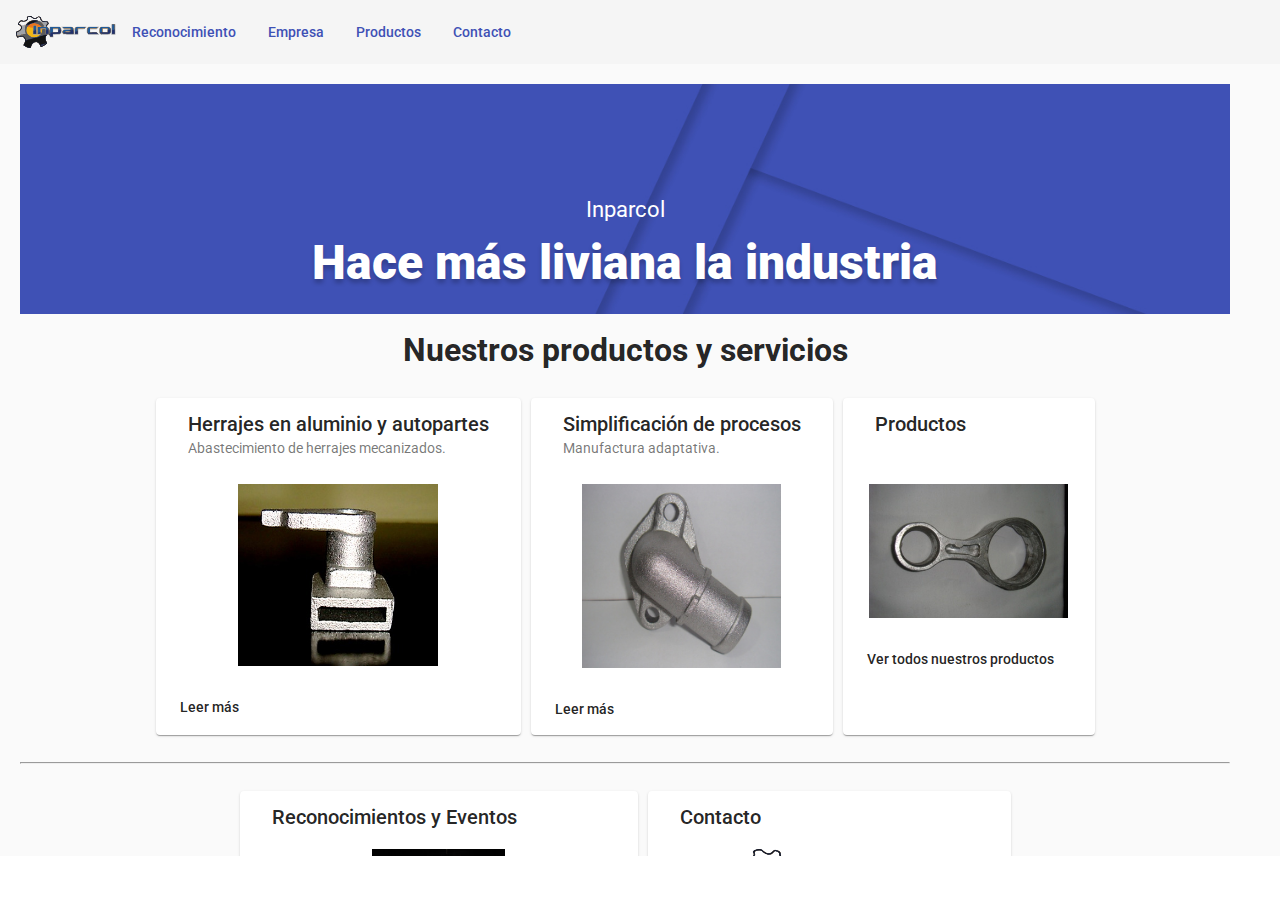
==== index.html @ efb5eb3b "feat: first version test" ====
<!doctype html>
<html lang="en">
<head>
  <meta charset="utf-8">
  <title>Inparcol</title>
  <base href="./">
  <meta name="viewport" content="width=device-width, initial-scale=1">
  <link rel="icon" type="image/x-icon" href="favicon.ico">
  <link href="https://fonts.googleapis.com/css?family=Roboto:300,400,500&display=swap" rel="stylesheet">
  <link href="https://fonts.googleapis.com/icon?family=Material+Icons" rel="stylesheet">
<link rel="stylesheet" href="styles.e8b2ef8f1d891acbc5a8.css"></head>
<body>
  <app-root></app-root>
<script src="runtime-es2015.aa36e2789a7b6e5e7675.js" type="module"></script><script src="polyfills-es2015.00d63f1353d1c363651c.js" type="module"></script><script src="runtime-es5.d3647fbfa3de00cd0bdf.js" nomodule defer></script><script src="polyfills-es5.cecc31fb46099274e7eb.js" nomodule defer></script><script src="main-es2015.59b1bc1d991e78936315.js" type="module"></script><script src="main-es5.64d514a658ec13190e4d.js" nomodule defer></script></body>
</html>
---- styles.e8b2ef8f1d891acbc5a8.css ----
.mat-badge-content{font-weight:600;font-size:12px;font-family:Roboto,"Helvetica Neue",sans-serif}.mat-badge-small .mat-badge-content{font-size:9px}.mat-badge-large .mat-badge-content{font-size:24px}.mat-h1,.mat-headline,.mat-typography h1{font:400 24px/32px Roboto,"Helvetica Neue",sans-serif;margin:0 0 16px}.mat-h2,.mat-title,.mat-typography h2{font:500 20px/32px Roboto,"Helvetica Neue",sans-serif;margin:0 0 16px}.mat-h3,.mat-subheading-2,.mat-typography h3{font:400 16px/28px Roboto,"Helvetica Neue",sans-serif;margin:0 0 16px}.mat-h4,.mat-subheading-1,.mat-typography h4{font:400 15px/24px Roboto,"Helvetica Neue",sans-serif;margin:0 0 16px}.mat-h5,.mat-typography h5{font:400 calc(14px * .83)/20px Roboto,"Helvetica Neue",sans-serif;margin:0 0 12px}.mat-h6,.mat-typography h6{font:400 calc(14px * .67)/20px Roboto,"Helvetica Neue",sans-serif;margin:0 0 12px}.mat-body-2,.mat-body-strong{font:500 14px/24px Roboto,"Helvetica Neue",sans-serif}.mat-body,.mat-body-1,.mat-typography{font:400 14px/20px Roboto,"Helvetica Neue",sans-serif}.mat-body p,.mat-body-1 p,.mat-typography p{margin:0 0 12px}.mat-caption,.mat-small{font:400 12px/20px Roboto,"Helvetica Neue",sans-serif}.mat-display-4,.mat-typography .mat-display-4{font:300 112px/112px Roboto,"Helvetica Neue",sans-serif;letter-spacing:-.05em;margin:0 0 56px}.mat-display-3,.mat-typography .mat-display-3{font:400 56px/56px Roboto,"Helvetica Neue",sans-serif;letter-spacing:-.02em;margin:0 0 64px}.mat-display-2,.mat-typography .mat-display-2{font:400 45px/48px Roboto,"Helvetica Neue",sans-serif;letter-spacing:-.005em;margin:0 0 64px}.mat-display-1,.mat-typography .mat-display-1{font:400 34px/40px Roboto,"Helvetica Neue",sans-serif;margin:0 0 64px}.mat-bottom-sheet-container{font:400 14px/20px Roboto,"Helvetica Neue",sans-serif}.mat-button,.mat-fab,.mat-flat-button,.mat-icon-button,.mat-mini-fab,.mat-raised-button,.mat-stroked-button{font-family:Roboto,"Helvetica Neue",sans-serif;font-size:14px;font-weight:500}.mat-button-toggle,.mat-card{font-family:Roboto,"Helvetica Neue",sans-serif}.mat-card-title{font-size:24px;font-weight:500}.mat-card-header .mat-card-title{font-size:20px}.mat-card-content,.mat-card-subtitle{font-size:14px}.mat-checkbox{font-family:Roboto,"Helvetica Neue",sans-serif}.mat-checkbox-layout .mat-checkbox-label{line-height:24px}.mat-chip{font-size:14px;font-weight:500}.mat-chip .mat-chip-remove.mat-icon,.mat-chip .mat-chip-trailing-icon.mat-icon{font-size:18px}.mat-table{font-family:Roboto,"Helvetica Neue",sans-serif}.mat-header-cell{font-size:12px;font-weight:500}.mat-cell,.mat-footer-cell{font-size:14px}.mat-calendar{font-family:Roboto,"Helvetica Neue",sans-serif}.mat-calendar-body{font-size:13px}.mat-calendar-body-label,.mat-calendar-period-button{font-size:14px;font-weight:500}.mat-calendar-table-header th{font-size:11px;font-weight:400}.mat-dialog-title{font:500 20px/32px Roboto,"Helvetica Neue",sans-serif}.mat-expansion-panel-header{font-family:Roboto,"Helvetica Neue",sans-serif;font-size:15px;font-weight:400}.mat-expansion-panel-content{font:400 14px/20px Roboto,"Helvetica Neue",sans-serif}.mat-form-field{font-size:inherit;font-weight:400;line-height:1.125;font-family:Roboto,"Helvetica Neue",sans-serif}.mat-form-field-wrapper{padding-bottom:1.34375em}.mat-form-field-prefix .mat-icon,.mat-form-field-suffix .mat-icon{font-size:150%;line-height:1.125}.mat-form-field-prefix .mat-icon-button,.mat-form-field-suffix .mat-icon-button{height:1.5em;width:1.5em}.mat-form-field-prefix .mat-icon-button .mat-icon,.mat-form-field-suffix .mat-icon-button .mat-icon{height:1.125em;line-height:1.125}.mat-form-field-infix{padding:.5em 0;border-top:.84375em solid transparent}.mat-form-field-can-float .mat-input-server:focus+.mat-form-field-label-wrapper .mat-form-field-label,.mat-form-field-can-float.mat-form-field-should-float .mat-form-field-label{transform:translateY(-1.34375em) scale(.75);width:133.33333%}.mat-form-field-can-float .mat-input-server[label]:not(:label-shown)+.mat-form-field-label-wrapper .mat-form-field-label{transform:translateY(-1.34374em) scale(.75);width:133.33334%}.mat-form-field-label-wrapper{top:-.84375em;padding-top:.84375em}.mat-form-field-label{top:1.34375em}.mat-form-field-underline{bottom:1.34375em}.mat-form-field-subscript-wrapper{font-size:75%;margin-top:.66667em;top:calc(100% - 1.79167em)}.mat-form-field-appearance-legacy .mat-form-field-wrapper{padding-bottom:1.25em}.mat-form-field-appearance-legacy .mat-form-field-infix{padding:.4375em 0}.mat-form-field-appearance-legacy.mat-form-field-can-float .mat-input-server:focus+.mat-form-field-label-wrapper .mat-form-field-label,.mat-form-field-appearance-legacy.mat-form-field-can-float.mat-form-field-should-float .mat-form-field-label{transform:translateY(-1.28125em) scale(.75) perspective(100px) translateZ(.001px);-ms-transform:translateY(-1.28125em) scale(.75);width:133.33333%}.mat-form-field-appearance-legacy.mat-form-field-can-float .mat-form-field-autofill-control:-webkit-autofill+.mat-form-field-label-wrapper .mat-form-field-label{transform:translateY(-1.28125em) scale(.75) perspective(100px) translateZ(.00101px);-ms-transform:translateY(-1.28124em) scale(.75);width:133.33334%}.mat-form-field-appearance-legacy.mat-form-field-can-float .mat-input-server[label]:not(:label-shown)+.mat-form-field-label-wrapper .mat-form-field-label{transform:translateY(-1.28125em) scale(.75) perspective(100px) translateZ(.00102px);-ms-transform:translateY(-1.28123em) scale(.75);width:133.33335%}.mat-form-field-appearance-legacy .mat-form-field-label{top:1.28125em}.mat-form-field-appearance-legacy .mat-form-field-subscript-wrapper{margin-top:.54167em;top:calc(100% - 1.66667em)}@media print{.mat-form-field-appearance-legacy.mat-form-field-can-float .mat-input-server:focus+.mat-form-field-label-wrapper .mat-form-field-label,.mat-form-field-appearance-legacy.mat-form-field-can-float.mat-form-field-should-float .mat-form-field-label{transform:translateY(-1.28122em) scale(.75)}.mat-form-field-appearance-legacy.mat-form-field-can-float .mat-form-field-autofill-control:-webkit-autofill+.mat-form-field-label-wrapper .mat-form-field-label{transform:translateY(-1.28121em) scale(.75)}.mat-form-field-appearance-legacy.mat-form-field-can-float .mat-input-server[label]:not(:label-shown)+.mat-form-field-label-wrapper .mat-form-field-label{transform:translateY(-1.2812em) scale(.75)}}.mat-form-field-appearance-fill .mat-form-field-infix{padding:.25em 0 .75em}.mat-form-field-appearance-fill .mat-form-field-label{top:1.09375em;margin-top:-.5em}.mat-form-field-appearance-fill.mat-form-field-can-float .mat-input-server:focus+.mat-form-field-label-wrapper .mat-form-field-label,.mat-form-field-appearance-fill.mat-form-field-can-float.mat-form-field-should-float .mat-form-field-label{transform:translateY(-.59375em) scale(.75);width:133.33333%}.mat-form-field-appearance-fill.mat-form-field-can-float .mat-input-server[label]:not(:label-shown)+.mat-form-field-label-wrapper .mat-form-field-label{transform:translateY(-.59374em) scale(.75);width:133.33334%}.mat-form-field-appearance-outline .mat-form-field-infix{padding:1em 0}.mat-form-field-appearance-outline .mat-form-field-label{top:1.84375em;margin-top:-.25em}.mat-form-field-appearance-outline.mat-form-field-can-float .mat-input-server:focus+.mat-form-field-label-wrapper .mat-form-field-label,.mat-form-field-appearance-outline.mat-form-field-can-float.mat-form-field-should-float .mat-form-field-label{transform:translateY(-1.59375em) scale(.75);width:133.33333%}.mat-form-field-appearance-outline.mat-form-field-can-float .mat-input-server[label]:not(:label-shown)+.mat-form-field-label-wrapper .mat-form-field-label{transform:translateY(-1.59374em) scale(.75);width:133.33334%}.mat-grid-tile-footer,.mat-grid-tile-header{font-size:14px}.mat-grid-tile-footer .mat-line,.mat-grid-tile-header .mat-line{white-space:nowrap;overflow:hidden;text-overflow:ellipsis;display:block;box-sizing:border-box}.mat-grid-tile-footer .mat-line:nth-child(n+2),.mat-grid-tile-header .mat-line:nth-child(n+2){font-size:12px}input.mat-input-element{margin-top:-.0625em}.mat-menu-item{font-family:Roboto,"Helvetica Neue",sans-serif;font-size:14px;font-weight:400}.mat-paginator,.mat-paginator-page-size .mat-select-trigger{font-family:Roboto,"Helvetica Neue",sans-serif;font-size:12px}.mat-radio-button,.mat-select{font-family:Roboto,"Helvetica Neue",sans-serif}.mat-select-trigger{height:1.125em}.mat-slide-toggle-content{font-family:Roboto,"Helvetica Neue",sans-serif}.mat-slider-thumb-label-text{font-family:Roboto,"Helvetica Neue",sans-serif;font-size:12px;font-weight:500}.mat-stepper-horizontal,.mat-stepper-vertical{font-family:Roboto,"Helvetica Neue",sans-serif}.mat-step-label{font-size:14px;font-weight:400}.mat-step-sub-label-error{font-weight:400}.mat-step-label-error{font-size:14px}.mat-step-label-selected{font-size:14px;font-weight:500}.mat-tab-group{font-family:Roboto,"Helvetica Neue",sans-serif}.mat-tab-label,.mat-tab-link{font-family:Roboto,"Helvetica Neue",sans-serif;font-size:14px;font-weight:500}.mat-toolbar,.mat-toolbar h1,.mat-toolbar h2,.mat-toolbar h3,.mat-toolbar h4,.mat-toolbar h5,.mat-toolbar h6{font:500 20px/32px Roboto,"Helvetica Neue",sans-serif;margin:0}.mat-tooltip{font-family:Roboto,"Helvetica Neue",sans-serif;font-size:10px;padding-top:6px;padding-bottom:6px}.mat-tooltip-handset{font-size:14px;padding-top:8px;padding-bottom:8px}.mat-list-item,.mat-list-option{font-family:Roboto,"Helvetica Neue",sans-serif}.mat-list-base .mat-list-item{font-size:16px}.mat-list-base .mat-list-item .mat-line{white-space:nowrap;overflow:hidden;text-overflow:ellipsis;display:block;box-sizing:border-box}.mat-list-base .mat-list-item .mat-line:nth-child(n+2){font-size:14px}.mat-list-base .mat-list-option{font-size:16px}.mat-list-base .mat-list-option .mat-line{white-space:nowrap;overflow:hidden;text-overflow:ellipsis;display:block;box-sizing:border-box}.mat-list-base .mat-list-option .mat-line:nth-child(n+2){font-size:14px}.mat-list-base[dense] .mat-list-item{font-size:12px}.mat-list-base[dense] .mat-list-item .mat-line{white-space:nowrap;overflow:hidden;text-overflow:ellipsis;display:block;box-sizing:border-box}.mat-list-base[dense] .mat-list-item .mat-line:nth-child(n+2),.mat-list-base[dense] .mat-list-option{font-size:12px}.mat-list-base[dense] .mat-list-option .mat-line{white-space:nowrap;overflow:hidden;text-overflow:ellipsis;display:block;box-sizing:border-box}.mat-list-base[dense] .mat-list-option .mat-line:nth-child(n+2){font-size:12px}.mat-list-base[dense] .mat-subheader{font-family:Roboto,"Helvetica Neue",sans-serif;font-size:12px;font-weight:500}.mat-option{font-family:Roboto,"Helvetica Neue",sans-serif;font-size:16px;color:rgba(0,0,0,.87)}.mat-optgroup-label{font:500 14px/24px Roboto,"Helvetica Neue",sans-serif;color:rgba(0,0,0,.54)}.mat-simple-snackbar{font-family:Roboto,"Helvetica Neue",sans-serif;font-size:14px}.mat-simple-snackbar-action{line-height:1;font-family:inherit;font-size:inherit;font-weight:500}.mat-ripple{overflow:hidden;position:relative}.mat-ripple.mat-ripple-unbounded{overflow:visible}.mat-ripple-element{position:absolute;border-radius:50%;pointer-events:none;transition:opacity,transform 0s cubic-bezier(0,0,.2,1);transform:scale(0)}@media (-ms-high-contrast:active){.mat-ripple-element{display:none}}.cdk-visually-hidden{border:0;clip:rect(0 0 0 0);height:1px;margin:-1px;overflow:hidden;padding:0;position:absolute;width:1px;outline:0;-webkit-appearance:none;-moz-appearance:none}.cdk-global-overlay-wrapper,.cdk-overlay-container{pointer-events:none;top:0;left:0;height:100%;width:100%}.cdk-overlay-container{position:fixed;z-index:1000}.cdk-overlay-container:empty{display:none}.cdk-global-overlay-wrapper{display:flex;position:absolute;z-index:1000}.cdk-overlay-pane{position:absolute;pointer-events:auto;box-sizing:border-box;z-index:1000;display:flex;max-width:100%;max-height:100%}.cdk-overlay-backdrop{position:absolute;top:0;bottom:0;left:0;right:0;z-index:1000;pointer-events:auto;-webkit-tap-highlight-color:transparent;transition:opacity .4s cubic-bezier(.25,.8,.25,1);opacity:0}.cdk-overlay-backdrop.cdk-overlay-backdrop-showing{opacity:1}@media screen and (-ms-high-contrast:active){.cdk-overlay-backdrop.cdk-overlay-backdrop-showing{opacity:.6}}.cdk-overlay-dark-backdrop{background:rgba(0,0,0,.32)}.cdk-overlay-transparent-backdrop,.cdk-overlay-transparent-backdrop.cdk-overlay-backdrop-showing{opacity:0}.cdk-overlay-connected-position-bounding-box{position:absolute;z-index:1000;display:flex;flex-direction:column;min-width:1px;min-height:1px}.cdk-global-scrollblock{position:fixed;width:100%;overflow-y:scroll}@-webkit-keyframes cdk-text-field-autofill-start{/*!*/}@keyframes cdk-text-field-autofill-start{/*!*/}@-webkit-keyframes cdk-text-field-autofill-end{/*!*/}@keyframes cdk-text-field-autofill-end{/*!*/}.cdk-text-field-autofill-monitored:-webkit-autofill{-webkit-animation-name:cdk-text-field-autofill-start;animation-name:cdk-text-field-autofill-start}.cdk-text-field-autofill-monitored:not(:-webkit-autofill){-webkit-animation-name:cdk-text-field-autofill-end;animation-name:cdk-text-field-autofill-end}textarea.cdk-textarea-autosize{resize:none}textarea.cdk-textarea-autosize-measuring{height:auto!important;overflow:hidden!important;padding:2px 0!important;box-sizing:content-box!important}.mat-ripple-element{background-color:rgba(0,0,0,.1)}.mat-option.mat-selected:not(.mat-option-multiple):not(.mat-option-disabled),.mat-option:focus:not(.mat-option-disabled),.mat-option:hover:not(.mat-option-disabled){background:rgba(0,0,0,.04)}.mat-option.mat-active{background:rgba(0,0,0,.04);color:rgba(0,0,0,.87)}.mat-option.mat-option-disabled{color:rgba(0,0,0,.38)}.mat-primary .mat-option.mat-selected:not(.mat-option-disabled){color:#3f51b5}.mat-accent .mat-option.mat-selected:not(.mat-option-disabled){color:#ff4081}.mat-warn .mat-option.mat-selected:not(.mat-option-disabled){color:#f44336}.mat-optgroup-disabled .mat-optgroup-label{color:rgba(0,0,0,.38)}.mat-pseudo-checkbox{color:rgba(0,0,0,.54)}.mat-pseudo-checkbox::after{color:#fafafa}.mat-pseudo-checkbox-disabled{color:#b0b0b0}.mat-primary .mat-pseudo-checkbox-checked,.mat-primary .mat-pseudo-checkbox-indeterminate{background:#3f51b5}.mat-accent .mat-pseudo-checkbox-checked,.mat-accent .mat-pseudo-checkbox-indeterminate,.mat-pseudo-checkbox-checked,.mat-pseudo-checkbox-indeterminate{background:#ff4081}.mat-warn .mat-pseudo-checkbox-checked,.mat-warn .mat-pseudo-checkbox-indeterminate{background:#f44336}.mat-pseudo-checkbox-checked.mat-pseudo-checkbox-disabled,.mat-pseudo-checkbox-indeterminate.mat-pseudo-checkbox-disabled{background:#b0b0b0}.mat-elevation-z0{box-shadow:0 0 0 0 rgba(0,0,0,.2),0 0 0 0 rgba(0,0,0,.14),0 0 0 0 rgba(0,0,0,.12)}.mat-elevation-z1{box-shadow:0 2px 1px -1px rgba(0,0,0,.2),0 1px 1px 0 rgba(0,0,0,.14),0 1px 3px 0 rgba(0,0,0,.12)}.mat-elevation-z2{box-shadow:0 3px 1px -2px rgba(0,0,0,.2),0 2px 2px 0 rgba(0,0,0,.14),0 1px 5px 0 rgba(0,0,0,.12)}.mat-elevation-z3{box-shadow:0 3px 3px -2px rgba(0,0,0,.2),0 3px 4px 0 rgba(0,0,0,.14),0 1px 8px 0 rgba(0,0,0,.12)}.mat-elevation-z4{box-shadow:0 2px 4px -1px rgba(0,0,0,.2),0 4px 5px 0 rgba(0,0,0,.14),0 1px 10px 0 rgba(0,0,0,.12)}.mat-elevation-z5{box-shadow:0 3px 5px -1px rgba(0,0,0,.2),0 5px 8px 0 rgba(0,0,0,.14),0 1px 14px 0 rgba(0,0,0,.12)}.mat-elevation-z6{box-shadow:0 3px 5px -1px rgba(0,0,0,.2),0 6px 10px 0 rgba(0,0,0,.14),0 1px 18px 0 rgba(0,0,0,.12)}.mat-elevation-z7{box-shadow:0 4px 5px -2px rgba(0,0,0,.2),0 7px 10px 1px rgba(0,0,0,.14),0 2px 16px 1px rgba(0,0,0,.12)}.mat-elevation-z8{box-shadow:0 5px 5px -3px rgba(0,0,0,.2),0 8px 10px 1px rgba(0,0,0,.14),0 3px 14px 2px rgba(0,0,0,.12)}.mat-elevation-z9{box-shadow:0 5px 6px -3px rgba(0,0,0,.2),0 9px 12px 1px rgba(0,0,0,.14),0 3px 16px 2px rgba(0,0,0,.12)}.mat-elevation-z10{box-shadow:0 6px 6px -3px rgba(0,0,0,.2),0 10px 14px 1px rgba(0,0,0,.14),0 4px 18px 3px rgba(0,0,0,.12)}.mat-elevation-z11{box-shadow:0 6px 7px -4px rgba(0,0,0,.2),0 11px 15px 1px rgba(0,0,0,.14),0 4px 20px 3px rgba(0,0,0,.12)}.mat-elevation-z12{box-shadow:0 7px 8px -4px rgba(0,0,0,.2),0 12px 17px 2px rgba(0,0,0,.14),0 5px 22px 4px rgba(0,0,0,.12)}.mat-elevation-z13{box-shadow:0 7px 8px -4px rgba(0,0,0,.2),0 13px 19px 2px rgba(0,0,0,.14),0 5px 24px 4px rgba(0,0,0,.12)}.mat-elevation-z14{box-shadow:0 7px 9px -4px rgba(0,0,0,.2),0 14px 21px 2px rgba(0,0,0,.14),0 5px 26px 4px rgba(0,0,0,.12)}.mat-elevation-z15{box-shadow:0 8px 9px -5px rgba(0,0,0,.2),0 15px 22px 2px rgba(0,0,0,.14),0 6px 28px 5px rgba(0,0,0,.12)}.mat-elevation-z16{box-shadow:0 8px 10px -5px rgba(0,0,0,.2),0 16px 24px 2px rgba(0,0,0,.14),0 6px 30px 5px rgba(0,0,0,.12)}.mat-elevation-z17{box-shadow:0 8px 11px -5px rgba(0,0,0,.2),0 17px 26px 2px rgba(0,0,0,.14),0 6px 32px 5px rgba(0,0,0,.12)}.mat-elevation-z18{box-shadow:0 9px 11px -5px rgba(0,0,0,.2),0 18px 28px 2px rgba(0,0,0,.14),0 7px 34px 6px rgba(0,0,0,.12)}.mat-elevation-z19{box-shadow:0 9px 12px -6px rgba(0,0,0,.2),0 19px 29px 2px rgba(0,0,0,.14),0 7px 36px 6px rgba(0,0,0,.12)}.mat-elevation-z20{box-shadow:0 10px 13px -6px rgba(0,0,0,.2),0 20px 31px 3px rgba(0,0,0,.14),0 8px 38px 7px rgba(0,0,0,.12)}.mat-elevation-z21{box-shadow:0 10px 13px -6px rgba(0,0,0,.2),0 21px 33px 3px rgba(0,0,0,.14),0 8px 40px 7px rgba(0,0,0,.12)}.mat-elevation-z22{box-shadow:0 10px 14px -6px rgba(0,0,0,.2),0 22px 35px 3px rgba(0,0,0,.14),0 8px 42px 7px rgba(0,0,0,.12)}.mat-elevation-z23{box-shadow:0 11px 14px -7px rgba(0,0,0,.2),0 23px 36px 3px rgba(0,0,0,.14),0 9px 44px 8px rgba(0,0,0,.12)}.mat-elevation-z24{box-shadow:0 11px 15px -7px rgba(0,0,0,.2),0 24px 38px 3px rgba(0,0,0,.14),0 9px 46px 8px rgba(0,0,0,.12)}.mat-app-background{background-color:#fafafa;color:rgba(0,0,0,.87)}.mat-theme-loaded-marker{display:none}.mat-autocomplete-panel{background:#fff;color:rgba(0,0,0,.87)}.mat-autocomplete-panel:not([class*=mat-elevation-z]){box-shadow:0 2px 4px -1px rgba(0,0,0,.2),0 4px 5px 0 rgba(0,0,0,.14),0 1px 10px 0 rgba(0,0,0,.12)}.mat-autocomplete-panel .mat-option.mat-selected:not(.mat-active):not(:hover){background:#fff}.mat-autocomplete-panel .mat-option.mat-selected:not(.mat-active):not(:hover):not(.mat-option-disabled){color:rgba(0,0,0,.87)}@media (-ms-high-contrast:active){.mat-badge-content{outline:solid 1px;border-radius:0}.mat-checkbox-disabled{opacity:.5}}.mat-badge-accent .mat-badge-content{background:#ff4081;color:#fff}.mat-badge-warn .mat-badge-content{color:#fff;background:#f44336}.mat-badge{position:relative}.mat-badge-hidden .mat-badge-content{display:none}.mat-badge-disabled .mat-badge-content{background:#b9b9b9;color:rgba(0,0,0,.38)}.mat-badge-content{color:#fff;background:#3f51b5;position:absolute;text-align:center;display:inline-block;border-radius:50%;transition:transform .2s ease-in-out;transform:scale(.6);overflow:hidden;white-space:nowrap;text-overflow:ellipsis;pointer-events:none}.mat-badge-content._mat-animation-noopable,.ng-animate-disabled .mat-badge-content{transition:none}.mat-badge-content.mat-badge-active{transform:none}.mat-badge-small .mat-badge-content{width:16px;height:16px;line-height:16px}.mat-badge-small.mat-badge-above .mat-badge-content{top:-8px}.mat-badge-small.mat-badge-below .mat-badge-content{bottom:-8px}.mat-badge-small.mat-badge-before .mat-badge-content{left:-16px}[dir=rtl] .mat-badge-small.mat-badge-before .mat-badge-content{left:auto;right:-16px}.mat-badge-small.mat-badge-after .mat-badge-content{right:-16px}[dir=rtl] .mat-badge-small.mat-badge-after .mat-badge-content{right:auto;left:-16px}.mat-badge-small.mat-badge-overlap.mat-badge-before .mat-badge-content{left:-8px}[dir=rtl] .mat-badge-small.mat-badge-overlap.mat-badge-before .mat-badge-content{left:auto;right:-8px}.mat-badge-small.mat-badge-overlap.mat-badge-after .mat-badge-content{right:-8px}[dir=rtl] .mat-badge-small.mat-badge-overlap.mat-badge-after .mat-badge-content{right:auto;left:-8px}.mat-badge-medium .mat-badge-content{width:22px;height:22px;line-height:22px}.mat-badge-medium.mat-badge-above .mat-badge-content{top:-11px}.mat-badge-medium.mat-badge-below .mat-badge-content{bottom:-11px}.mat-badge-medium.mat-badge-before .mat-badge-content{left:-22px}[dir=rtl] .mat-badge-medium.mat-badge-before .mat-badge-content{left:auto;right:-22px}.mat-badge-medium.mat-badge-after .mat-badge-content{right:-22px}[dir=rtl] .mat-badge-medium.mat-badge-after .mat-badge-content{right:auto;left:-22px}.mat-badge-medium.mat-badge-overlap.mat-badge-before .mat-badge-content{left:-11px}[dir=rtl] .mat-badge-medium.mat-badge-overlap.mat-badge-before .mat-badge-content{left:auto;right:-11px}.mat-badge-medium.mat-badge-overlap.mat-badge-after .mat-badge-content{right:-11px}[dir=rtl] .mat-badge-medium.mat-badge-overlap.mat-badge-after .mat-badge-content{right:auto;left:-11px}.mat-badge-large .mat-badge-content{width:28px;height:28px;line-height:28px}.mat-badge-large.mat-badge-above .mat-badge-content{top:-14px}.mat-badge-large.mat-badge-below .mat-badge-content{bottom:-14px}.mat-badge-large.mat-badge-before .mat-badge-content{left:-28px}[dir=rtl] .mat-badge-large.mat-badge-before .mat-badge-content{left:auto;right:-28px}.mat-badge-large.mat-badge-after .mat-badge-content{right:-28px}[dir=rtl] .mat-badge-large.mat-badge-after .mat-badge-content{right:auto;left:-28px}.mat-badge-large.mat-badge-overlap.mat-badge-before .mat-badge-content{left:-14px}[dir=rtl] .mat-badge-large.mat-badge-overlap.mat-badge-before .mat-badge-content{left:auto;right:-14px}.mat-badge-large.mat-badge-overlap.mat-badge-after .mat-badge-content{right:-14px}[dir=rtl] .mat-badge-large.mat-badge-overlap.mat-badge-after .mat-badge-content{right:auto;left:-14px}.mat-bottom-sheet-container{box-shadow:0 8px 10px -5px rgba(0,0,0,.2),0 16px 24px 2px rgba(0,0,0,.14),0 6px 30px 5px rgba(0,0,0,.12);background:#fff;color:rgba(0,0,0,.87)}.mat-button,.mat-icon-button,.mat-stroked-button{color:inherit;background:0 0}.mat-button.mat-primary,.mat-icon-button.mat-primary,.mat-stroked-button.mat-primary{color:#3f51b5}.mat-button.mat-accent,.mat-icon-button.mat-accent,.mat-stroked-button.mat-accent{color:#ff4081}.mat-button.mat-warn,.mat-icon-button.mat-warn,.mat-stroked-button.mat-warn{color:#f44336}.mat-button.mat-accent[disabled],.mat-button.mat-primary[disabled],.mat-button.mat-warn[disabled],.mat-button[disabled][disabled],.mat-icon-button.mat-accent[disabled],.mat-icon-button.mat-primary[disabled],.mat-icon-button.mat-warn[disabled],.mat-icon-button[disabled][disabled],.mat-stroked-button.mat-accent[disabled],.mat-stroked-button.mat-primary[disabled],.mat-stroked-button.mat-warn[disabled],.mat-stroked-button[disabled][disabled]{color:rgba(0,0,0,.26)}.mat-button.mat-primary .mat-button-focus-overlay,.mat-icon-button.mat-primary .mat-button-focus-overlay,.mat-stroked-button.mat-primary .mat-button-focus-overlay{background-color:#3f51b5}.mat-button.mat-accent .mat-button-focus-overlay,.mat-icon-button.mat-accent .mat-button-focus-overlay,.mat-stroked-button.mat-accent .mat-button-focus-overlay{background-color:#ff4081}.mat-button.mat-warn .mat-button-focus-overlay,.mat-icon-button.mat-warn .mat-button-focus-overlay,.mat-stroked-button.mat-warn .mat-button-focus-overlay{background-color:#f44336}.mat-button[disabled] .mat-button-focus-overlay,.mat-icon-button[disabled] .mat-button-focus-overlay,.mat-stroked-button[disabled] .mat-button-focus-overlay{background-color:transparent}.mat-button .mat-ripple-element,.mat-icon-button .mat-ripple-element,.mat-stroked-button .mat-ripple-element{opacity:.1;background-color:currentColor}.mat-button-focus-overlay{background:#000}.mat-stroked-button:not([disabled]){border-color:rgba(0,0,0,.12)}.mat-fab,.mat-flat-button,.mat-mini-fab,.mat-raised-button{color:rgba(0,0,0,.87);background-color:#fff}.mat-fab.mat-accent,.mat-fab.mat-primary,.mat-fab.mat-warn,.mat-flat-button.mat-accent,.mat-flat-button.mat-primary,.mat-flat-button.mat-warn,.mat-mini-fab.mat-accent,.mat-mini-fab.mat-primary,.mat-mini-fab.mat-warn,.mat-raised-button.mat-accent,.mat-raised-button.mat-primary,.mat-raised-button.mat-warn{color:#fff}.mat-fab.mat-accent[disabled],.mat-fab.mat-primary[disabled],.mat-fab.mat-warn[disabled],.mat-fab[disabled][disabled],.mat-flat-button.mat-accent[disabled],.mat-flat-button.mat-primary[disabled],.mat-flat-button.mat-warn[disabled],.mat-flat-button[disabled][disabled],.mat-mini-fab.mat-accent[disabled],.mat-mini-fab.mat-primary[disabled],.mat-mini-fab.mat-warn[disabled],.mat-mini-fab[disabled][disabled],.mat-raised-button.mat-accent[disabled],.mat-raised-button.mat-primary[disabled],.mat-raised-button.mat-warn[disabled],.mat-raised-button[disabled][disabled]{color:rgba(0,0,0,.26);background-color:rgba(0,0,0,.12)}.mat-fab.mat-primary,.mat-flat-button.mat-primary,.mat-mini-fab.mat-primary,.mat-raised-button.mat-primary{background-color:#3f51b5}.mat-fab.mat-accent,.mat-flat-button.mat-accent,.mat-mini-fab.mat-accent,.mat-raised-button.mat-accent{background-color:#ff4081}.mat-fab.mat-warn,.mat-flat-button.mat-warn,.mat-mini-fab.mat-warn,.mat-raised-button.mat-warn{background-color:#f44336}.mat-fab.mat-accent .mat-ripple-element,.mat-fab.mat-primary .mat-ripple-element,.mat-fab.mat-warn .mat-ripple-element,.mat-flat-button.mat-accent .mat-ripple-element,.mat-flat-button.mat-primary .mat-ripple-element,.mat-flat-button.mat-warn .mat-ripple-element,.mat-mini-fab.mat-accent .mat-ripple-element,.mat-mini-fab.mat-primary .mat-ripple-element,.mat-mini-fab.mat-warn .mat-ripple-element,.mat-raised-button.mat-accent .mat-ripple-element,.mat-raised-button.mat-primary .mat-ripple-element,.mat-raised-button.mat-warn .mat-ripple-element{background-color:rgba(255,255,255,.1)}.mat-flat-button:not([class*=mat-elevation-z]),.mat-stroked-button:not([class*=mat-elevation-z]){box-shadow:0 0 0 0 rgba(0,0,0,.2),0 0 0 0 rgba(0,0,0,.14),0 0 0 0 rgba(0,0,0,.12)}.mat-raised-button:not([class*=mat-elevation-z]){box-shadow:0 3px 1px -2px rgba(0,0,0,.2),0 2px 2px 0 rgba(0,0,0,.14),0 1px 5px 0 rgba(0,0,0,.12)}.mat-raised-button:not([disabled]):active:not([class*=mat-elevation-z]){box-shadow:0 5px 5px -3px rgba(0,0,0,.2),0 8px 10px 1px rgba(0,0,0,.14),0 3px 14px 2px rgba(0,0,0,.12)}.mat-raised-button[disabled]:not([class*=mat-elevation-z]){box-shadow:0 0 0 0 rgba(0,0,0,.2),0 0 0 0 rgba(0,0,0,.14),0 0 0 0 rgba(0,0,0,.12)}.mat-fab:not([class*=mat-elevation-z]),.mat-mini-fab:not([class*=mat-elevation-z]){box-shadow:0 3px 5px -1px rgba(0,0,0,.2),0 6px 10px 0 rgba(0,0,0,.14),0 1px 18px 0 rgba(0,0,0,.12)}.mat-fab:not([disabled]):active:not([class*=mat-elevation-z]),.mat-mini-fab:not([disabled]):active:not([class*=mat-elevation-z]){box-shadow:0 7px 8px -4px rgba(0,0,0,.2),0 12px 17px 2px rgba(0,0,0,.14),0 5px 22px 4px rgba(0,0,0,.12)}.mat-fab[disabled]:not([class*=mat-elevation-z]),.mat-mini-fab[disabled]:not([class*=mat-elevation-z]){box-shadow:0 0 0 0 rgba(0,0,0,.2),0 0 0 0 rgba(0,0,0,.14),0 0 0 0 rgba(0,0,0,.12)}.mat-button-toggle-group,.mat-button-toggle-standalone{box-shadow:0 3px 1px -2px rgba(0,0,0,.2),0 2px 2px 0 rgba(0,0,0,.14),0 1px 5px 0 rgba(0,0,0,.12)}.mat-button-toggle-group-appearance-standard,.mat-button-toggle-standalone.mat-button-toggle-appearance-standard{box-shadow:none;border:1px solid rgba(0,0,0,.12)}.mat-button-toggle{color:rgba(0,0,0,.38)}.mat-button-toggle .mat-button-toggle-focus-overlay{background-color:rgba(0,0,0,.12)}.mat-button-toggle-appearance-standard{color:rgba(0,0,0,.87);background:#fff}.mat-button-toggle-appearance-standard .mat-button-toggle-focus-overlay{background-color:#000}.mat-button-toggle-group-appearance-standard .mat-button-toggle+.mat-button-toggle{border-left:1px solid rgba(0,0,0,.12)}[dir=rtl] .mat-button-toggle-group-appearance-standard .mat-button-toggle+.mat-button-toggle{border-left:none;border-right:1px solid rgba(0,0,0,.12)}.mat-button-toggle-group-appearance-standard.mat-button-toggle-vertical .mat-button-toggle+.mat-button-toggle{border-left:none;border-right:none;border-top:1px solid rgba(0,0,0,.12)}.mat-button-toggle-checked{background-color:#e0e0e0;color:rgba(0,0,0,.54)}.mat-button-toggle-checked.mat-button-toggle-appearance-standard{color:rgba(0,0,0,.87)}.mat-button-toggle-disabled{color:rgba(0,0,0,.26);background-color:#eee}.mat-button-toggle-disabled.mat-button-toggle-appearance-standard{background:#fff}.mat-button-toggle-disabled.mat-button-toggle-checked{background-color:#bdbdbd}.mat-card{background:#fff;color:rgba(0,0,0,.87)}.mat-card:not([class*=mat-elevation-z]){box-shadow:0 2px 1px -1px rgba(0,0,0,.2),0 1px 1px 0 rgba(0,0,0,.14),0 1px 3px 0 rgba(0,0,0,.12)}.mat-card.mat-card-flat:not([class*=mat-elevation-z]){box-shadow:0 0 0 0 rgba(0,0,0,.2),0 0 0 0 rgba(0,0,0,.14),0 0 0 0 rgba(0,0,0,.12)}.mat-card-subtitle{color:rgba(0,0,0,.54)}.mat-checkbox-frame{border-color:rgba(0,0,0,.54)}.mat-checkbox-checkmark{fill:#fafafa}.mat-checkbox-checkmark-path{stroke:#fafafa!important}@media (-ms-high-contrast:black-on-white){.mat-checkbox-checkmark-path{stroke:#000!important}}.mat-checkbox-mixedmark{background-color:#fafafa}.mat-checkbox-checked.mat-primary .mat-checkbox-background,.mat-checkbox-indeterminate.mat-primary .mat-checkbox-background{background-color:#3f51b5}.mat-checkbox-checked.mat-accent .mat-checkbox-background,.mat-checkbox-indeterminate.mat-accent .mat-checkbox-background{background-color:#ff4081}.mat-checkbox-checked.mat-warn .mat-checkbox-background,.mat-checkbox-indeterminate.mat-warn .mat-checkbox-background{background-color:#f44336}.mat-checkbox-disabled.mat-checkbox-checked .mat-checkbox-background,.mat-checkbox-disabled.mat-checkbox-indeterminate .mat-checkbox-background{background-color:#b0b0b0}.mat-checkbox-disabled:not(.mat-checkbox-checked) .mat-checkbox-frame{border-color:#b0b0b0}.mat-checkbox-disabled .mat-checkbox-label{color:rgba(0,0,0,.54)}@media (-ms-high-contrast:active){.mat-checkbox-background{background:0 0}}.mat-checkbox .mat-ripple-element{background-color:#000}.mat-checkbox-checked:not(.mat-checkbox-disabled).mat-primary .mat-ripple-element,.mat-checkbox:active:not(.mat-checkbox-disabled).mat-primary .mat-ripple-element{background:#3f51b5}.mat-checkbox-checked:not(.mat-checkbox-disabled).mat-accent .mat-ripple-element,.mat-checkbox:active:not(.mat-checkbox-disabled).mat-accent .mat-ripple-element{background:#ff4081}.mat-checkbox-checked:not(.mat-checkbox-disabled).mat-warn .mat-ripple-element,.mat-checkbox:active:not(.mat-checkbox-disabled).mat-warn .mat-ripple-element{background:#f44336}.mat-chip.mat-standard-chip{background-color:#e0e0e0;color:rgba(0,0,0,.87)}.mat-chip.mat-standard-chip .mat-chip-remove{color:rgba(0,0,0,.87);opacity:.4}.mat-chip.mat-standard-chip:not(.mat-chip-disabled):active{box-shadow:0 3px 3px -2px rgba(0,0,0,.2),0 3px 4px 0 rgba(0,0,0,.14),0 1px 8px 0 rgba(0,0,0,.12)}.mat-chip.mat-standard-chip:not(.mat-chip-disabled) .mat-chip-remove:hover{opacity:.54}.mat-chip.mat-standard-chip.mat-chip-disabled{opacity:.4}.mat-chip.mat-standard-chip::after{background:#000}.mat-chip.mat-standard-chip.mat-chip-selected.mat-primary{background-color:#3f51b5;color:#fff}.mat-chip.mat-standard-chip.mat-chip-selected.mat-primary .mat-chip-remove{color:#fff;opacity:.4}.mat-chip.mat-standard-chip.mat-chip-selected.mat-primary .mat-ripple-element{background:rgba(255,255,255,.1)}.mat-chip.mat-standard-chip.mat-chip-selected.mat-warn{background-color:#f44336;color:#fff}.mat-chip.mat-standard-chip.mat-chip-selected.mat-warn .mat-chip-remove{color:#fff;opacity:.4}.mat-chip.mat-standard-chip.mat-chip-selected.mat-warn .mat-ripple-element{background:rgba(255,255,255,.1)}.mat-chip.mat-standard-chip.mat-chip-selected.mat-accent{background-color:#ff4081;color:#fff}.mat-chip.mat-standard-chip.mat-chip-selected.mat-accent .mat-chip-remove{color:#fff;opacity:.4}.mat-chip.mat-standard-chip.mat-chip-selected.mat-accent .mat-ripple-element{background:rgba(255,255,255,.1)}.mat-table{background:#fff}.mat-table tbody,.mat-table tfoot,.mat-table thead,.mat-table-sticky,[mat-footer-row],[mat-header-row],[mat-row],mat-footer-row,mat-header-row,mat-row{background:inherit}mat-footer-row,mat-header-row,mat-row,td.mat-cell,td.mat-footer-cell,th.mat-header-cell{border-bottom-color:rgba(0,0,0,.12)}.mat-header-cell{color:rgba(0,0,0,.54)}.mat-cell,.mat-footer-cell{color:rgba(0,0,0,.87)}.mat-calendar-arrow{border-top-color:rgba(0,0,0,.54)}.mat-datepicker-content .mat-calendar-next-button,.mat-datepicker-content .mat-calendar-previous-button,.mat-datepicker-toggle{color:rgba(0,0,0,.54)}.mat-calendar-table-header{color:rgba(0,0,0,.38)}.mat-calendar-table-header-divider::after{background:rgba(0,0,0,.12)}.mat-calendar-body-label{color:rgba(0,0,0,.54)}.mat-calendar-body-cell-content{color:rgba(0,0,0,.87);border-color:transparent}.mat-calendar-body-disabled>.mat-calendar-body-cell-content:not(.mat-calendar-body-selected){color:rgba(0,0,0,.38)}.cdk-keyboard-focused .mat-calendar-body-active>.mat-calendar-body-cell-content:not(.mat-calendar-body-selected),.cdk-program-focused .mat-calendar-body-active>.mat-calendar-body-cell-content:not(.mat-calendar-body-selected),.mat-calendar-body-cell:not(.mat-calendar-body-disabled):hover>.mat-calendar-body-cell-content:not(.mat-calendar-body-selected){background-color:rgba(0,0,0,.04)}.mat-calendar-body-today:not(.mat-calendar-body-selected){border-color:rgba(0,0,0,.38)}.mat-calendar-body-disabled>.mat-calendar-body-today:not(.mat-calendar-body-selected){border-color:rgba(0,0,0,.18)}.mat-calendar-body-selected{background-color:#3f51b5;color:#fff}.mat-calendar-body-disabled>.mat-calendar-body-selected{background-color:rgba(63,81,181,.4)}.mat-calendar-body-today.mat-calendar-body-selected{box-shadow:inset 0 0 0 1px #fff}.mat-datepicker-content{box-shadow:0 2px 4px -1px rgba(0,0,0,.2),0 4px 5px 0 rgba(0,0,0,.14),0 1px 10px 0 rgba(0,0,0,.12);background-color:#fff;color:rgba(0,0,0,.87)}.mat-datepicker-content.mat-accent .mat-calendar-body-selected{background-color:#ff4081;color:#fff}.mat-datepicker-content.mat-accent .mat-calendar-body-disabled>.mat-calendar-body-selected{background-color:rgba(255,64,129,.4)}.mat-datepicker-content.mat-accent .mat-calendar-body-today.mat-calendar-body-selected{box-shadow:inset 0 0 0 1px #fff}.mat-datepicker-content.mat-warn .mat-calendar-body-selected{background-color:#f44336;color:#fff}.mat-datepicker-content.mat-warn .mat-calendar-body-disabled>.mat-calendar-body-selected{background-color:rgba(244,67,54,.4)}.mat-datepicker-content.mat-warn .mat-calendar-body-today.mat-calendar-body-selected{box-shadow:inset 0 0 0 1px #fff}.mat-datepicker-content-touch{box-shadow:0 0 0 0 rgba(0,0,0,.2),0 0 0 0 rgba(0,0,0,.14),0 0 0 0 rgba(0,0,0,.12)}.mat-datepicker-toggle-active{color:#3f51b5}.mat-datepicker-toggle-active.mat-accent{color:#ff4081}.mat-datepicker-toggle-active.mat-warn{color:#f44336}.mat-dialog-container{box-shadow:0 11px 15px -7px rgba(0,0,0,.2),0 24px 38px 3px rgba(0,0,0,.14),0 9px 46px 8px rgba(0,0,0,.12);background:#fff;color:rgba(0,0,0,.87)}.mat-divider{border-top-color:rgba(0,0,0,.12)}.mat-divider-vertical{border-right-color:rgba(0,0,0,.12)}.mat-expansion-panel{background:#fff;color:rgba(0,0,0,.87)}.mat-expansion-panel:not([class*=mat-elevation-z]){box-shadow:0 3px 1px -2px rgba(0,0,0,.2),0 2px 2px 0 rgba(0,0,0,.14),0 1px 5px 0 rgba(0,0,0,.12)}.mat-action-row{border-top-color:rgba(0,0,0,.12)}.mat-expansion-panel .mat-expansion-panel-header.cdk-keyboard-focused:not([aria-disabled=true]),.mat-expansion-panel .mat-expansion-panel-header.cdk-program-focused:not([aria-disabled=true]),.mat-expansion-panel:not(.mat-expanded) .mat-expansion-panel-header:hover:not([aria-disabled=true]){background:rgba(0,0,0,.04)}@media (hover:none){.mat-expansion-panel:not(.mat-expanded):not([aria-disabled=true]) .mat-expansion-panel-header:hover{background:#fff}}.mat-expansion-panel-header-title{color:rgba(0,0,0,.87)}.mat-expansion-indicator::after,.mat-expansion-panel-header-description{color:rgba(0,0,0,.54)}.mat-expansion-panel-header[aria-disabled=true]{color:rgba(0,0,0,.26)}.mat-expansion-panel-header[aria-disabled=true] .mat-expansion-panel-header-description,.mat-expansion-panel-header[aria-disabled=true] .mat-expansion-panel-header-title{color:inherit}.mat-form-field-label,.mat-hint{color:rgba(0,0,0,.6)}.mat-form-field.mat-focused .mat-form-field-label{color:#3f51b5}.mat-form-field.mat-focused .mat-form-field-label.mat-accent{color:#ff4081}.mat-form-field.mat-focused .mat-form-field-label.mat-warn{color:#f44336}.mat-focused .mat-form-field-required-marker{color:#ff4081}.mat-form-field-ripple{background-color:rgba(0,0,0,.87)}.mat-form-field.mat-focused .mat-form-field-ripple{background-color:#3f51b5}.mat-form-field.mat-focused .mat-form-field-ripple.mat-accent{background-color:#ff4081}.mat-form-field.mat-focused .mat-form-field-ripple.mat-warn{background-color:#f44336}.mat-form-field-type-mat-native-select.mat-focused:not(.mat-form-field-invalid) .mat-form-field-infix::after{color:#3f51b5}.mat-form-field-type-mat-native-select.mat-focused:not(.mat-form-field-invalid).mat-accent .mat-form-field-infix::after{color:#ff4081}.mat-form-field-type-mat-native-select.mat-focused:not(.mat-form-field-invalid).mat-warn .mat-form-field-infix::after,.mat-form-field.mat-form-field-invalid .mat-form-field-label,.mat-form-field.mat-form-field-invalid .mat-form-field-label .mat-form-field-required-marker,.mat-form-field.mat-form-field-invalid .mat-form-field-label.mat-accent{color:#f44336}.mat-form-field.mat-form-field-invalid .mat-form-field-ripple,.mat-form-field.mat-form-field-invalid .mat-form-field-ripple.mat-accent{background-color:#f44336}.mat-error{color:#f44336}.mat-form-field-appearance-legacy .mat-form-field-label,.mat-form-field-appearance-legacy .mat-hint{color:rgba(0,0,0,.54)}.mat-form-field-appearance-legacy .mat-form-field-underline{bottom:1.25em;background-color:rgba(0,0,0,.42)}.mat-form-field-appearance-legacy.mat-form-field-disabled .mat-form-field-underline{background-image:linear-gradient(to right,rgba(0,0,0,.42) 0,rgba(0,0,0,.42) 33%,transparent 0);background-size:4px 100%;background-repeat:repeat-x}.mat-form-field-appearance-standard .mat-form-field-underline{background-color:rgba(0,0,0,.42)}.mat-form-field-appearance-standard.mat-form-field-disabled .mat-form-field-underline{background-image:linear-gradient(to right,rgba(0,0,0,.42) 0,rgba(0,0,0,.42) 33%,transparent 0);background-size:4px 100%;background-repeat:repeat-x}.mat-form-field-appearance-fill .mat-form-field-flex{background-color:rgba(0,0,0,.04)}.mat-form-field-appearance-fill.mat-form-field-disabled .mat-form-field-flex{background-color:rgba(0,0,0,.02)}.mat-form-field-appearance-fill .mat-form-field-underline::before{background-color:rgba(0,0,0,.42)}.mat-form-field-appearance-fill.mat-form-field-disabled .mat-form-field-label{color:rgba(0,0,0,.38)}.mat-form-field-appearance-fill.mat-form-field-disabled .mat-form-field-underline::before{background-color:transparent}.mat-form-field-appearance-outline .mat-form-field-outline{color:rgba(0,0,0,.12)}.mat-form-field-appearance-outline .mat-form-field-outline-thick{color:rgba(0,0,0,.87)}.mat-form-field-appearance-outline.mat-focused .mat-form-field-outline-thick{color:#3f51b5}.mat-form-field-appearance-outline.mat-focused.mat-accent .mat-form-field-outline-thick{color:#ff4081}.mat-form-field-appearance-outline.mat-focused.mat-warn .mat-form-field-outline-thick,.mat-form-field-appearance-outline.mat-form-field-invalid.mat-form-field-invalid .mat-form-field-outline-thick{color:#f44336}.mat-form-field-appearance-outline.mat-form-field-disabled .mat-form-field-label{color:rgba(0,0,0,.38)}.mat-form-field-appearance-outline.mat-form-field-disabled .mat-form-field-outline{color:rgba(0,0,0,.06)}.mat-icon.mat-primary{color:#3f51b5}.mat-icon.mat-accent{color:#ff4081}.mat-icon.mat-warn{color:#f44336}.mat-form-field-type-mat-native-select .mat-form-field-infix::after{color:rgba(0,0,0,.54)}.mat-form-field-type-mat-native-select.mat-form-field-disabled .mat-form-field-infix::after,.mat-input-element:disabled{color:rgba(0,0,0,.38)}.mat-input-element{caret-color:#3f51b5}.mat-input-element::-ms-input-placeholder{color:rgba(0,0,0,.42)}.mat-input-element::placeholder{color:rgba(0,0,0,.42)}.mat-input-element::-moz-placeholder{color:rgba(0,0,0,.42)}.mat-input-element::-webkit-input-placeholder{color:rgba(0,0,0,.42)}.mat-input-element:-ms-input-placeholder{color:rgba(0,0,0,.42)}.mat-accent .mat-input-element{caret-color:#ff4081}.mat-form-field-invalid .mat-input-element,.mat-warn .mat-input-element{caret-color:#f44336}.mat-form-field-type-mat-native-select.mat-form-field-invalid .mat-form-field-infix::after{color:#f44336}.mat-list-base .mat-list-item,.mat-list-base .mat-list-option{color:rgba(0,0,0,.87)}.mat-list-base .mat-subheader{font-family:Roboto,"Helvetica Neue",sans-serif;font-size:14px;font-weight:500;color:rgba(0,0,0,.54)}.mat-list-item-disabled{background-color:#eee}.mat-action-list .mat-list-item:focus,.mat-action-list .mat-list-item:hover,.mat-list-option:focus,.mat-list-option:hover,.mat-nav-list .mat-list-item:focus,.mat-nav-list .mat-list-item:hover{background:rgba(0,0,0,.04)}.mat-menu-panel{background:#fff}.mat-menu-panel:not([class*=mat-elevation-z]){box-shadow:0 2px 4px -1px rgba(0,0,0,.2),0 4px 5px 0 rgba(0,0,0,.14),0 1px 10px 0 rgba(0,0,0,.12)}.mat-menu-item{background:0 0;color:rgba(0,0,0,.87)}.mat-menu-item[disabled],.mat-menu-item[disabled]::after{color:rgba(0,0,0,.38)}.mat-menu-item .mat-icon-no-color,.mat-menu-item-submenu-trigger::after{color:rgba(0,0,0,.54)}.mat-menu-item-highlighted:not([disabled]),.mat-menu-item.cdk-keyboard-focused:not([disabled]),.mat-menu-item.cdk-program-focused:not([disabled]),.mat-menu-item:hover:not([disabled]){background:rgba(0,0,0,.04)}.mat-paginator{background:#fff}.mat-paginator,.mat-paginator-page-size .mat-select-trigger{color:rgba(0,0,0,.54)}.mat-paginator-decrement,.mat-paginator-increment{border-top:2px solid rgba(0,0,0,.54);border-right:2px solid rgba(0,0,0,.54)}.mat-paginator-first,.mat-paginator-last{border-top:2px solid rgba(0,0,0,.54)}.mat-icon-button[disabled] .mat-paginator-decrement,.mat-icon-button[disabled] .mat-paginator-first,.mat-icon-button[disabled] .mat-paginator-increment,.mat-icon-button[disabled] .mat-paginator-last{border-color:rgba(0,0,0,.38)}.mat-progress-bar-background{fill:#c5cae9}.mat-progress-bar-buffer{background-color:#c5cae9}.mat-progress-bar-fill::after{background-color:#3f51b5}.mat-progress-bar.mat-accent .mat-progress-bar-background{fill:#ff80ab}.mat-progress-bar.mat-accent .mat-progress-bar-buffer{background-color:#ff80ab}.mat-progress-bar.mat-accent .mat-progress-bar-fill::after{background-color:#ff4081}.mat-progress-bar.mat-warn .mat-progress-bar-background{fill:#ffcdd2}.mat-progress-bar.mat-warn .mat-progress-bar-buffer{background-color:#ffcdd2}.mat-progress-bar.mat-warn .mat-progress-bar-fill::after{background-color:#f44336}.mat-progress-spinner circle,.mat-spinner circle{stroke:#3f51b5}.mat-progress-spinner.mat-accent circle,.mat-spinner.mat-accent circle{stroke:#ff4081}.mat-progress-spinner.mat-warn circle,.mat-spinner.mat-warn circle{stroke:#f44336}.mat-radio-outer-circle{border-color:rgba(0,0,0,.54)}.mat-radio-button.mat-primary.mat-radio-checked .mat-radio-outer-circle{border-color:#3f51b5}.mat-radio-button.mat-primary .mat-radio-inner-circle,.mat-radio-button.mat-primary .mat-radio-ripple .mat-ripple-element:not(.mat-radio-persistent-ripple),.mat-radio-button.mat-primary.mat-radio-checked .mat-radio-persistent-ripple,.mat-radio-button.mat-primary:active .mat-radio-persistent-ripple{background-color:#3f51b5}.mat-radio-button.mat-accent.mat-radio-checked .mat-radio-outer-circle{border-color:#ff4081}.mat-radio-button.mat-accent .mat-radio-inner-circle,.mat-radio-button.mat-accent .mat-radio-ripple .mat-ripple-element:not(.mat-radio-persistent-ripple),.mat-radio-button.mat-accent.mat-radio-checked .mat-radio-persistent-ripple,.mat-radio-button.mat-accent:active .mat-radio-persistent-ripple{background-color:#ff4081}.mat-radio-button.mat-warn.mat-radio-checked .mat-radio-outer-circle{border-color:#f44336}.mat-radio-button.mat-warn .mat-radio-inner-circle,.mat-radio-button.mat-warn .mat-radio-ripple .mat-ripple-element:not(.mat-radio-persistent-ripple),.mat-radio-button.mat-warn.mat-radio-checked .mat-radio-persistent-ripple,.mat-radio-button.mat-warn:active .mat-radio-persistent-ripple{background-color:#f44336}.mat-radio-button.mat-radio-disabled .mat-radio-outer-circle,.mat-radio-button.mat-radio-disabled.mat-radio-checked .mat-radio-outer-circle{border-color:rgba(0,0,0,.38)}.mat-radio-button.mat-radio-disabled .mat-radio-inner-circle,.mat-radio-button.mat-radio-disabled .mat-radio-ripple .mat-ripple-element{background-color:rgba(0,0,0,.38)}.mat-radio-button.mat-radio-disabled .mat-radio-label-content{color:rgba(0,0,0,.38)}.mat-radio-button .mat-ripple-element{background-color:#000}.mat-select-value{color:rgba(0,0,0,.87)}.mat-select-placeholder{color:rgba(0,0,0,.42)}.mat-select-disabled .mat-select-value{color:rgba(0,0,0,.38)}.mat-select-arrow{color:rgba(0,0,0,.54)}.mat-select-panel{background:#fff}.mat-select-panel:not([class*=mat-elevation-z]){box-shadow:0 2px 4px -1px rgba(0,0,0,.2),0 4px 5px 0 rgba(0,0,0,.14),0 1px 10px 0 rgba(0,0,0,.12)}.mat-select-panel .mat-option.mat-selected:not(.mat-option-multiple){background:rgba(0,0,0,.12)}.mat-form-field.mat-focused.mat-primary .mat-select-arrow{color:#3f51b5}.mat-form-field.mat-focused.mat-accent .mat-select-arrow{color:#ff4081}.mat-form-field .mat-select.mat-select-invalid .mat-select-arrow,.mat-form-field.mat-focused.mat-warn .mat-select-arrow{color:#f44336}.mat-form-field .mat-select.mat-select-disabled .mat-select-arrow{color:rgba(0,0,0,.38)}.mat-drawer-container{background-color:#fafafa;color:rgba(0,0,0,.87)}.mat-drawer{background-color:#fff;color:rgba(0,0,0,.87)}.mat-drawer.mat-drawer-push{background-color:#fff}.mat-drawer:not(.mat-drawer-side){box-shadow:0 8px 10px -5px rgba(0,0,0,.2),0 16px 24px 2px rgba(0,0,0,.14),0 6px 30px 5px rgba(0,0,0,.12)}.mat-drawer-side{border-right:1px solid rgba(0,0,0,.12)}.mat-drawer-side.mat-drawer-end,[dir=rtl] .mat-drawer-side{border-left:1px solid rgba(0,0,0,.12);border-right:none}[dir=rtl] .mat-drawer-side.mat-drawer-end{border-left:none;border-right:1px solid rgba(0,0,0,.12)}.mat-drawer-backdrop.mat-drawer-shown{background-color:rgba(0,0,0,.6)}.mat-slide-toggle.mat-checked .mat-slide-toggle-thumb{background-color:#ff4081}.mat-slide-toggle.mat-checked .mat-slide-toggle-bar{background-color:rgba(255,64,129,.54)}.mat-slide-toggle.mat-checked .mat-ripple-element{background-color:#ff4081}.mat-slide-toggle.mat-primary.mat-checked .mat-slide-toggle-thumb{background-color:#3f51b5}.mat-slide-toggle.mat-primary.mat-checked .mat-slide-toggle-bar{background-color:rgba(63,81,181,.54)}.mat-slide-toggle.mat-primary.mat-checked .mat-ripple-element{background-color:#3f51b5}.mat-slide-toggle.mat-warn.mat-checked .mat-slide-toggle-thumb{background-color:#f44336}.mat-slide-toggle.mat-warn.mat-checked .mat-slide-toggle-bar{background-color:rgba(244,67,54,.54)}.mat-slide-toggle.mat-warn.mat-checked .mat-ripple-element{background-color:#f44336}.mat-slide-toggle:not(.mat-checked) .mat-ripple-element{background-color:#000}.mat-slide-toggle-thumb{box-shadow:0 2px 1px -1px rgba(0,0,0,.2),0 1px 1px 0 rgba(0,0,0,.14),0 1px 3px 0 rgba(0,0,0,.12);background-color:#fafafa}.mat-slide-toggle-bar{background-color:rgba(0,0,0,.38)}.mat-slider-track-background{background-color:rgba(0,0,0,.26)}.mat-primary .mat-slider-thumb,.mat-primary .mat-slider-thumb-label,.mat-primary .mat-slider-track-fill{background-color:#3f51b5}.mat-primary .mat-slider-thumb-label-text{color:#fff}.mat-accent .mat-slider-thumb,.mat-accent .mat-slider-thumb-label,.mat-accent .mat-slider-track-fill{background-color:#ff4081}.mat-accent .mat-slider-thumb-label-text{color:#fff}.mat-warn .mat-slider-thumb,.mat-warn .mat-slider-thumb-label,.mat-warn .mat-slider-track-fill{background-color:#f44336}.mat-warn .mat-slider-thumb-label-text{color:#fff}.mat-slider-focus-ring{background-color:rgba(255,64,129,.2)}.cdk-focused .mat-slider-track-background,.mat-slider:hover .mat-slider-track-background{background-color:rgba(0,0,0,.38)}.mat-slider-disabled .mat-slider-thumb,.mat-slider-disabled .mat-slider-track-background,.mat-slider-disabled .mat-slider-track-fill,.mat-slider-disabled:hover .mat-slider-track-background{background-color:rgba(0,0,0,.26)}.mat-slider-min-value .mat-slider-focus-ring{background-color:rgba(0,0,0,.12)}.mat-slider-min-value.mat-slider-thumb-label-showing .mat-slider-thumb,.mat-slider-min-value.mat-slider-thumb-label-showing .mat-slider-thumb-label{background-color:rgba(0,0,0,.87)}.mat-slider-min-value.mat-slider-thumb-label-showing.cdk-focused .mat-slider-thumb,.mat-slider-min-value.mat-slider-thumb-label-showing.cdk-focused .mat-slider-thumb-label{background-color:rgba(0,0,0,.26)}.mat-slider-min-value:not(.mat-slider-thumb-label-showing) .mat-slider-thumb{border-color:rgba(0,0,0,.26);background-color:transparent}.mat-slider-min-value:not(.mat-slider-thumb-label-showing).cdk-focused .mat-slider-thumb,.mat-slider-min-value:not(.mat-slider-thumb-label-showing):hover .mat-slider-thumb{border-color:rgba(0,0,0,.38)}.mat-slider-min-value:not(.mat-slider-thumb-label-showing).cdk-focused.mat-slider-disabled .mat-slider-thumb,.mat-slider-min-value:not(.mat-slider-thumb-label-showing):hover.mat-slider-disabled .mat-slider-thumb{border-color:rgba(0,0,0,.26)}.mat-slider-has-ticks .mat-slider-wrapper::after{border-color:rgba(0,0,0,.7)}.mat-slider-horizontal .mat-slider-ticks{background-image:repeating-linear-gradient(to right,rgba(0,0,0,.7),rgba(0,0,0,.7) 2px,transparent 0,transparent);background-image:-moz-repeating-linear-gradient(.0001deg,rgba(0,0,0,.7),rgba(0,0,0,.7) 2px,transparent 0,transparent)}.mat-slider-vertical .mat-slider-ticks{background-image:repeating-linear-gradient(to bottom,rgba(0,0,0,.7),rgba(0,0,0,.7) 2px,transparent 0,transparent)}.mat-step-header.cdk-keyboard-focused,.mat-step-header.cdk-program-focused,.mat-step-header:hover{background-color:rgba(0,0,0,.04)}@media (hover:none){.mat-step-header:hover{background:0 0}}.mat-step-header .mat-step-label,.mat-step-header .mat-step-optional{color:rgba(0,0,0,.54)}.mat-step-header .mat-step-icon{background-color:rgba(0,0,0,.54);color:#fff}.mat-step-header .mat-step-icon-selected,.mat-step-header .mat-step-icon-state-done,.mat-step-header .mat-step-icon-state-edit{background-color:#3f51b5;color:#fff}.mat-step-header .mat-step-icon-state-error{background-color:transparent;color:#f44336}.mat-step-header .mat-step-label.mat-step-label-active{color:rgba(0,0,0,.87)}.mat-step-header .mat-step-label.mat-step-label-error{color:#f44336}.mat-stepper-horizontal,.mat-stepper-vertical{background-color:#fff}.mat-stepper-vertical-line::before{border-left-color:rgba(0,0,0,.12)}.mat-horizontal-stepper-header::after,.mat-horizontal-stepper-header::before,.mat-stepper-horizontal-line{border-top-color:rgba(0,0,0,.12)}.mat-sort-header-arrow{color:#757575}.mat-tab-header,.mat-tab-nav-bar{border-bottom:1px solid rgba(0,0,0,.12)}.mat-tab-group-inverted-header .mat-tab-header,.mat-tab-group-inverted-header .mat-tab-nav-bar{border-top:1px solid rgba(0,0,0,.12);border-bottom:none}.mat-tab-label,.mat-tab-link{color:rgba(0,0,0,.87)}.mat-tab-label.mat-tab-disabled,.mat-tab-link.mat-tab-disabled{color:rgba(0,0,0,.38)}.mat-tab-header-pagination-chevron{border-color:rgba(0,0,0,.87)}.mat-tab-header-pagination-disabled .mat-tab-header-pagination-chevron{border-color:rgba(0,0,0,.38)}.mat-tab-group[class*=mat-background-] .mat-tab-header,.mat-tab-nav-bar[class*=mat-background-]{border-bottom:none;border-top:none}.mat-tab-group.mat-primary .mat-tab-label.cdk-keyboard-focused:not(.mat-tab-disabled),.mat-tab-group.mat-primary .mat-tab-label.cdk-program-focused:not(.mat-tab-disabled),.mat-tab-group.mat-primary .mat-tab-link.cdk-keyboard-focused:not(.mat-tab-disabled),.mat-tab-group.mat-primary .mat-tab-link.cdk-program-focused:not(.mat-tab-disabled),.mat-tab-nav-bar.mat-primary .mat-tab-label.cdk-keyboard-focused:not(.mat-tab-disabled),.mat-tab-nav-bar.mat-primary .mat-tab-label.cdk-program-focused:not(.mat-tab-disabled),.mat-tab-nav-bar.mat-primary .mat-tab-link.cdk-keyboard-focused:not(.mat-tab-disabled),.mat-tab-nav-bar.mat-primary .mat-tab-link.cdk-program-focused:not(.mat-tab-disabled){background-color:rgba(197,202,233,.3)}.mat-tab-group.mat-primary .mat-ink-bar,.mat-tab-nav-bar.mat-primary .mat-ink-bar{background-color:#3f51b5}.mat-tab-group.mat-primary.mat-background-primary .mat-ink-bar,.mat-tab-nav-bar.mat-primary.mat-background-primary .mat-ink-bar{background-color:#fff}.mat-tab-group.mat-accent .mat-tab-label.cdk-keyboard-focused:not(.mat-tab-disabled),.mat-tab-group.mat-accent .mat-tab-label.cdk-program-focused:not(.mat-tab-disabled),.mat-tab-group.mat-accent .mat-tab-link.cdk-keyboard-focused:not(.mat-tab-disabled),.mat-tab-group.mat-accent .mat-tab-link.cdk-program-focused:not(.mat-tab-disabled),.mat-tab-nav-bar.mat-accent .mat-tab-label.cdk-keyboard-focused:not(.mat-tab-disabled),.mat-tab-nav-bar.mat-accent .mat-tab-label.cdk-program-focused:not(.mat-tab-disabled),.mat-tab-nav-bar.mat-accent .mat-tab-link.cdk-keyboard-focused:not(.mat-tab-disabled),.mat-tab-nav-bar.mat-accent .mat-tab-link.cdk-program-focused:not(.mat-tab-disabled){background-color:rgba(255,128,171,.3)}.mat-tab-group.mat-accent .mat-ink-bar,.mat-tab-nav-bar.mat-accent .mat-ink-bar{background-color:#ff4081}.mat-tab-group.mat-accent.mat-background-accent .mat-ink-bar,.mat-tab-nav-bar.mat-accent.mat-background-accent .mat-ink-bar{background-color:#fff}.mat-tab-group.mat-warn .mat-tab-label.cdk-keyboard-focused:not(.mat-tab-disabled),.mat-tab-group.mat-warn .mat-tab-label.cdk-program-focused:not(.mat-tab-disabled),.mat-tab-group.mat-warn .mat-tab-link.cdk-keyboard-focused:not(.mat-tab-disabled),.mat-tab-group.mat-warn .mat-tab-link.cdk-program-focused:not(.mat-tab-disabled),.mat-tab-nav-bar.mat-warn .mat-tab-label.cdk-keyboard-focused:not(.mat-tab-disabled),.mat-tab-nav-bar.mat-warn .mat-tab-label.cdk-program-focused:not(.mat-tab-disabled),.mat-tab-nav-bar.mat-warn .mat-tab-link.cdk-keyboard-focused:not(.mat-tab-disabled),.mat-tab-nav-bar.mat-warn .mat-tab-link.cdk-program-focused:not(.mat-tab-disabled){background-color:rgba(255,205,210,.3)}.mat-tab-group.mat-warn .mat-ink-bar,.mat-tab-nav-bar.mat-warn .mat-ink-bar{background-color:#f44336}.mat-tab-group.mat-warn.mat-background-warn .mat-ink-bar,.mat-tab-nav-bar.mat-warn.mat-background-warn .mat-ink-bar{background-color:#fff}.mat-tab-group.mat-background-primary .mat-tab-label.cdk-keyboard-focused:not(.mat-tab-disabled),.mat-tab-group.mat-background-primary .mat-tab-label.cdk-program-focused:not(.mat-tab-disabled),.mat-tab-group.mat-background-primary .mat-tab-link.cdk-keyboard-focused:not(.mat-tab-disabled),.mat-tab-group.mat-background-primary .mat-tab-link.cdk-program-focused:not(.mat-tab-disabled),.mat-tab-nav-bar.mat-background-primary .mat-tab-label.cdk-keyboard-focused:not(.mat-tab-disabled),.mat-tab-nav-bar.mat-background-primary .mat-tab-label.cdk-program-focused:not(.mat-tab-disabled),.mat-tab-nav-bar.mat-background-primary .mat-tab-link.cdk-keyboard-focused:not(.mat-tab-disabled),.mat-tab-nav-bar.mat-background-primary .mat-tab-link.cdk-program-focused:not(.mat-tab-disabled){background-color:rgba(197,202,233,.3)}.mat-tab-group.mat-background-primary .mat-tab-header,.mat-tab-group.mat-background-primary .mat-tab-header-pagination,.mat-tab-group.mat-background-primary .mat-tab-links,.mat-tab-nav-bar.mat-background-primary .mat-tab-header,.mat-tab-nav-bar.mat-background-primary .mat-tab-header-pagination,.mat-tab-nav-bar.mat-background-primary .mat-tab-links{background-color:#3f51b5}.mat-tab-group.mat-background-primary .mat-tab-label,.mat-tab-group.mat-background-primary .mat-tab-link,.mat-tab-nav-bar.mat-background-primary .mat-tab-label,.mat-tab-nav-bar.mat-background-primary .mat-tab-link{color:#fff}.mat-tab-group.mat-background-primary .mat-tab-label.mat-tab-disabled,.mat-tab-group.mat-background-primary .mat-tab-link.mat-tab-disabled,.mat-tab-nav-bar.mat-background-primary .mat-tab-label.mat-tab-disabled,.mat-tab-nav-bar.mat-background-primary .mat-tab-link.mat-tab-disabled{color:rgba(255,255,255,.4)}.mat-tab-group.mat-background-primary .mat-tab-header-pagination-chevron,.mat-tab-nav-bar.mat-background-primary .mat-tab-header-pagination-chevron{border-color:#fff}.mat-tab-group.mat-background-primary .mat-tab-header-pagination-disabled .mat-tab-header-pagination-chevron,.mat-tab-nav-bar.mat-background-primary .mat-tab-header-pagination-disabled .mat-tab-header-pagination-chevron{border-color:rgba(255,255,255,.4)}.mat-tab-group.mat-background-primary .mat-ripple-element,.mat-tab-nav-bar.mat-background-primary .mat-ripple-element{background-color:rgba(255,255,255,.12)}.mat-tab-group.mat-background-accent .mat-tab-label.cdk-keyboard-focused:not(.mat-tab-disabled),.mat-tab-group.mat-background-accent .mat-tab-label.cdk-program-focused:not(.mat-tab-disabled),.mat-tab-group.mat-background-accent .mat-tab-link.cdk-keyboard-focused:not(.mat-tab-disabled),.mat-tab-group.mat-background-accent .mat-tab-link.cdk-program-focused:not(.mat-tab-disabled),.mat-tab-nav-bar.mat-background-accent .mat-tab-label.cdk-keyboard-focused:not(.mat-tab-disabled),.mat-tab-nav-bar.mat-background-accent .mat-tab-label.cdk-program-focused:not(.mat-tab-disabled),.mat-tab-nav-bar.mat-background-accent .mat-tab-link.cdk-keyboard-focused:not(.mat-tab-disabled),.mat-tab-nav-bar.mat-background-accent .mat-tab-link.cdk-program-focused:not(.mat-tab-disabled){background-color:rgba(255,128,171,.3)}.mat-tab-group.mat-background-accent .mat-tab-header,.mat-tab-group.mat-background-accent .mat-tab-header-pagination,.mat-tab-group.mat-background-accent .mat-tab-links,.mat-tab-nav-bar.mat-background-accent .mat-tab-header,.mat-tab-nav-bar.mat-background-accent .mat-tab-header-pagination,.mat-tab-nav-bar.mat-background-accent .mat-tab-links{background-color:#ff4081}.mat-tab-group.mat-background-accent .mat-tab-label,.mat-tab-group.mat-background-accent .mat-tab-link,.mat-tab-nav-bar.mat-background-accent .mat-tab-label,.mat-tab-nav-bar.mat-background-accent .mat-tab-link{color:#fff}.mat-tab-group.mat-background-accent .mat-tab-label.mat-tab-disabled,.mat-tab-group.mat-background-accent .mat-tab-link.mat-tab-disabled,.mat-tab-nav-bar.mat-background-accent .mat-tab-label.mat-tab-disabled,.mat-tab-nav-bar.mat-background-accent .mat-tab-link.mat-tab-disabled{color:rgba(255,255,255,.4)}.mat-tab-group.mat-background-accent .mat-tab-header-pagination-chevron,.mat-tab-nav-bar.mat-background-accent .mat-tab-header-pagination-chevron{border-color:#fff}.mat-tab-group.mat-background-accent .mat-tab-header-pagination-disabled .mat-tab-header-pagination-chevron,.mat-tab-nav-bar.mat-background-accent .mat-tab-header-pagination-disabled .mat-tab-header-pagination-chevron{border-color:rgba(255,255,255,.4)}.mat-tab-group.mat-background-accent .mat-ripple-element,.mat-tab-nav-bar.mat-background-accent .mat-ripple-element{background-color:rgba(255,255,255,.12)}.mat-tab-group.mat-background-warn .mat-tab-label.cdk-keyboard-focused:not(.mat-tab-disabled),.mat-tab-group.mat-background-warn .mat-tab-label.cdk-program-focused:not(.mat-tab-disabled),.mat-tab-group.mat-background-warn .mat-tab-link.cdk-keyboard-focused:not(.mat-tab-disabled),.mat-tab-group.mat-background-warn .mat-tab-link.cdk-program-focused:not(.mat-tab-disabled),.mat-tab-nav-bar.mat-background-warn .mat-tab-label.cdk-keyboard-focused:not(.mat-tab-disabled),.mat-tab-nav-bar.mat-background-warn .mat-tab-label.cdk-program-focused:not(.mat-tab-disabled),.mat-tab-nav-bar.mat-background-warn .mat-tab-link.cdk-keyboard-focused:not(.mat-tab-disabled),.mat-tab-nav-bar.mat-background-warn .mat-tab-link.cdk-program-focused:not(.mat-tab-disabled){background-color:rgba(255,205,210,.3)}.mat-tab-group.mat-background-warn .mat-tab-header,.mat-tab-group.mat-background-warn .mat-tab-header-pagination,.mat-tab-group.mat-background-warn .mat-tab-links,.mat-tab-nav-bar.mat-background-warn .mat-tab-header,.mat-tab-nav-bar.mat-background-warn .mat-tab-header-pagination,.mat-tab-nav-bar.mat-background-warn .mat-tab-links{background-color:#f44336}.mat-tab-group.mat-background-warn .mat-tab-label,.mat-tab-group.mat-background-warn .mat-tab-link,.mat-tab-nav-bar.mat-background-warn .mat-tab-label,.mat-tab-nav-bar.mat-background-warn .mat-tab-link{color:#fff}.mat-tab-group.mat-background-warn .mat-tab-label.mat-tab-disabled,.mat-tab-group.mat-background-warn .mat-tab-link.mat-tab-disabled,.mat-tab-nav-bar.mat-background-warn .mat-tab-label.mat-tab-disabled,.mat-tab-nav-bar.mat-background-warn .mat-tab-link.mat-tab-disabled{color:rgba(255,255,255,.4)}.mat-tab-group.mat-background-warn .mat-tab-header-pagination-chevron,.mat-tab-nav-bar.mat-background-warn .mat-tab-header-pagination-chevron{border-color:#fff}.mat-tab-group.mat-background-warn .mat-tab-header-pagination-disabled .mat-tab-header-pagination-chevron,.mat-tab-nav-bar.mat-background-warn .mat-tab-header-pagination-disabled .mat-tab-header-pagination-chevron{border-color:rgba(255,255,255,.4)}.mat-tab-group.mat-background-warn .mat-ripple-element,.mat-tab-nav-bar.mat-background-warn .mat-ripple-element{background-color:rgba(255,255,255,.12)}.mat-toolbar{background:#f5f5f5;color:rgba(0,0,0,.87)}.mat-toolbar.mat-primary{background:#3f51b5;color:#fff}.mat-toolbar.mat-accent{background:#ff4081;color:#fff}.mat-toolbar.mat-warn{background:#f44336;color:#fff}.mat-toolbar .mat-focused .mat-form-field-ripple,.mat-toolbar .mat-form-field-ripple,.mat-toolbar .mat-form-field-underline{background-color:currentColor}.mat-toolbar .mat-focused .mat-form-field-label,.mat-toolbar .mat-form-field-label,.mat-toolbar .mat-form-field.mat-focused .mat-select-arrow,.mat-toolbar .mat-select-arrow,.mat-toolbar .mat-select-value{color:inherit}.mat-toolbar .mat-input-element{caret-color:currentColor}.mat-tooltip{background:rgba(97,97,97,.9)}.mat-tree{font-family:Roboto,"Helvetica Neue",sans-serif;background:#fff}.mat-nested-tree-node,.mat-tree-node{font-weight:400;font-size:14px;color:rgba(0,0,0,.87)}.mat-snack-bar-container{color:rgba(255,255,255,.7);background:#323232;box-shadow:0 3px 5px -1px rgba(0,0,0,.2),0 6px 10px 0 rgba(0,0,0,.14),0 1px 18px 0 rgba(0,0,0,.12)}.mat-simple-snackbar-action{color:#ff4081}body,html{height:100%}body{margin:0;font-family:Roboto,"Helvetica Neue",sans-serif}
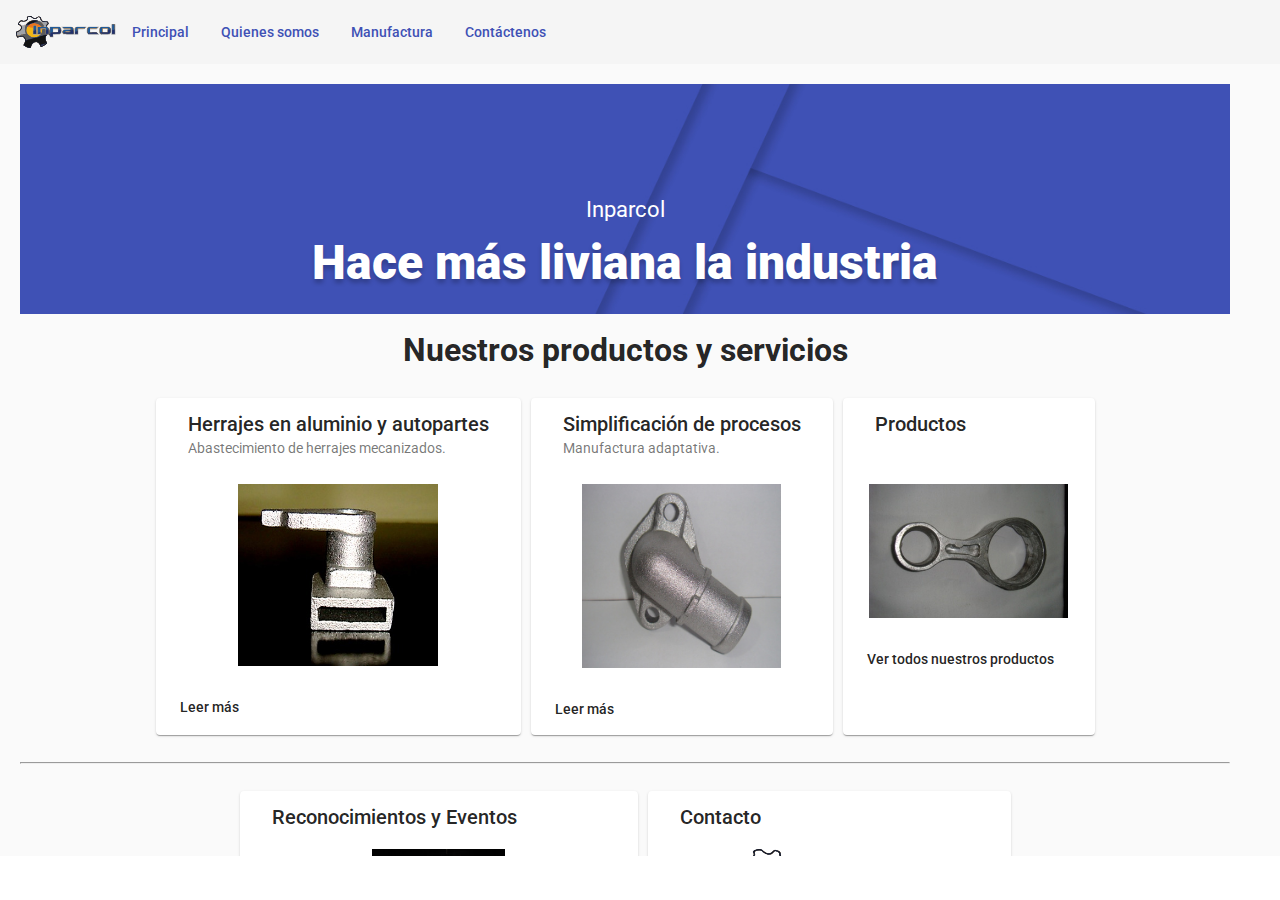
==== commit 1ee1bde8: "feat: update web version" ====
--- a/index.html
+++ b/index.html
@@ -11,5 +11,5 @@
 <link rel="stylesheet" href="styles.e8b2ef8f1d891acbc5a8.css"></head>
 <body>
   <app-root></app-root>
-<script src="runtime-es2015.aa36e2789a7b6e5e7675.js" type="module"></script><script src="polyfills-es2015.00d63f1353d1c363651c.js" type="module"></script><script src="runtime-es5.d3647fbfa3de00cd0bdf.js" nomodule defer></script><script src="polyfills-es5.cecc31fb46099274e7eb.js" nomodule defer></script><script src="main-es2015.59b1bc1d991e78936315.js" type="module"></script><script src="main-es5.64d514a658ec13190e4d.js" nomodule defer></script></body>
+<script src="runtime-es2015.aa36e2789a7b6e5e7675.js" type="module"></script><script src="polyfills-es2015.00d63f1353d1c363651c.js" type="module"></script><script src="runtime-es5.d3647fbfa3de00cd0bdf.js" nomodule defer></script><script src="polyfills-es5.cecc31fb46099274e7eb.js" nomodule defer></script><script src="main-es2015.b0ad5b6f8eafb11c31ec.js" type="module"></script><script src="main-es5.7653031104e03c6b14e4.js" nomodule defer></script></body>
 </html>
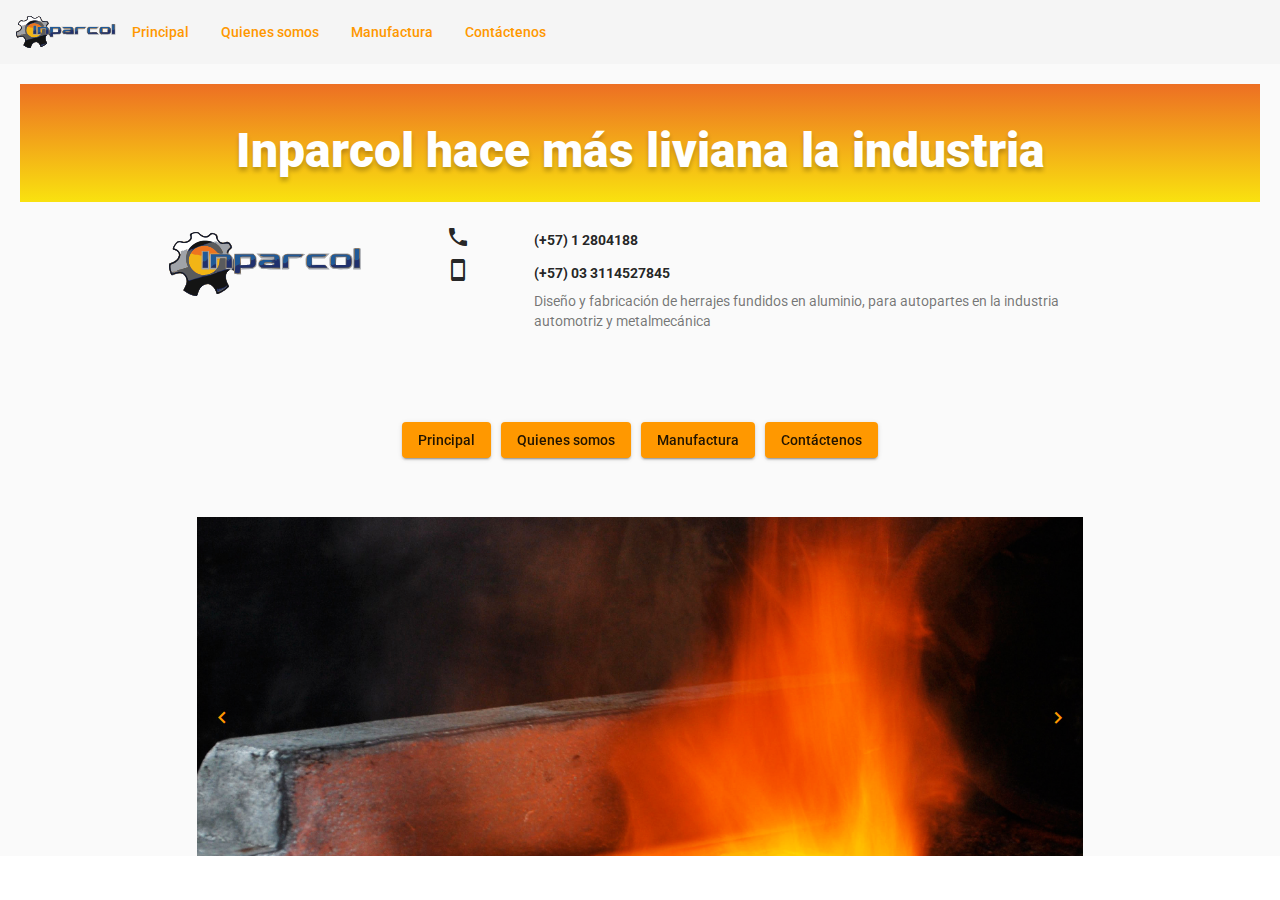
==== commit 3f372806: "feat: update web version" ====
--- a/index.html
+++ b/index.html
@@ -8,8 +8,8 @@
   <link rel="icon" type="image/x-icon" href="favicon.ico">
   <link href="https://fonts.googleapis.com/css?family=Roboto:300,400,500&display=swap" rel="stylesheet">
   <link href="https://fonts.googleapis.com/icon?family=Material+Icons" rel="stylesheet">
-<link rel="stylesheet" href="styles.e8b2ef8f1d891acbc5a8.css"></head>
+<link rel="stylesheet" href="styles.265726de7432e40f1d0f.css"></head>
 <body>
   <app-root></app-root>
-<script src="runtime-es2015.aa36e2789a7b6e5e7675.js" type="module"></script><script src="polyfills-es2015.00d63f1353d1c363651c.js" type="module"></script><script src="runtime-es5.d3647fbfa3de00cd0bdf.js" nomodule defer></script><script src="polyfills-es5.cecc31fb46099274e7eb.js" nomodule defer></script><script src="main-es2015.b0ad5b6f8eafb11c31ec.js" type="module"></script><script src="main-es5.7653031104e03c6b14e4.js" nomodule defer></script></body>
+<script src="runtime-es2015.aa36e2789a7b6e5e7675.js" type="module"></script><script src="polyfills-es2015.00d63f1353d1c363651c.js" type="module"></script><script src="runtime-es5.d3647fbfa3de00cd0bdf.js" nomodule defer></script><script src="polyfills-es5.cecc31fb46099274e7eb.js" nomodule defer></script><script src="main-es2015.511fef7fa87e0f705fa5.js" type="module"></script><script src="main-es5.6c08e9cdff47497c37d5.js" nomodule defer></script></body>
 </html>
--- a/styles.265726de7432e40f1d0f.css
+++ b/styles.265726de7432e40f1d0f.css
@@ -0,0 +1 @@
+.mat-badge-content{font-weight:600;font-size:12px;font-family:Roboto,"Helvetica Neue",sans-serif}.mat-badge-small .mat-badge-content{font-size:9px}.mat-badge-large .mat-badge-content{font-size:24px}.mat-h1,.mat-headline,.mat-typography h1{font:400 24px/32px Roboto,"Helvetica Neue",sans-serif;margin:0 0 16px}.mat-h2,.mat-title,.mat-typography h2{font:500 20px/32px Roboto,"Helvetica Neue",sans-serif;margin:0 0 16px}.mat-h3,.mat-subheading-2,.mat-typography h3{font:400 16px/28px Roboto,"Helvetica Neue",sans-serif;margin:0 0 16px}.mat-h4,.mat-subheading-1,.mat-typography h4{font:400 15px/24px Roboto,"Helvetica Neue",sans-serif;margin:0 0 16px}.mat-h5,.mat-typography h5{font:400 calc(14px * .83)/20px Roboto,"Helvetica Neue",sans-serif;margin:0 0 12px}.mat-h6,.mat-typography h6{font:400 calc(14px * .67)/20px Roboto,"Helvetica Neue",sans-serif;margin:0 0 12px}.mat-body-2,.mat-body-strong{font:500 14px/24px Roboto,"Helvetica Neue",sans-serif}.mat-body,.mat-body-1,.mat-typography{font:400 14px/20px Roboto,"Helvetica Neue",sans-serif}.mat-body p,.mat-body-1 p,.mat-typography p{margin:0 0 12px}.mat-caption,.mat-small{font:400 12px/20px Roboto,"Helvetica Neue",sans-serif}.mat-display-4,.mat-typography .mat-display-4{font:300 112px/112px Roboto,"Helvetica Neue",sans-serif;letter-spacing:-.05em;margin:0 0 56px}.mat-display-3,.mat-typography .mat-display-3{font:400 56px/56px Roboto,"Helvetica Neue",sans-serif;letter-spacing:-.02em;margin:0 0 64px}.mat-display-2,.mat-typography .mat-display-2{font:400 45px/48px Roboto,"Helvetica Neue",sans-serif;letter-spacing:-.005em;margin:0 0 64px}.mat-display-1,.mat-typography .mat-display-1{font:400 34px/40px Roboto,"Helvetica Neue",sans-serif;margin:0 0 64px}.mat-bottom-sheet-container{font:400 14px/20px Roboto,"Helvetica Neue",sans-serif}.mat-button,.mat-fab,.mat-flat-button,.mat-icon-button,.mat-mini-fab,.mat-raised-button,.mat-stroked-button{font-family:Roboto,"Helvetica Neue",sans-serif;font-size:14px;font-weight:500}.mat-button-toggle,.mat-card{font-family:Roboto,"Helvetica Neue",sans-serif}.mat-card-title{font-size:24px;font-weight:500}.mat-card-header .mat-card-title{font-size:20px}.mat-card-content,.mat-card-subtitle{font-size:14px}.mat-checkbox{font-family:Roboto,"Helvetica Neue",sans-serif}.mat-checkbox-layout .mat-checkbox-label{line-height:24px}.mat-chip{font-size:14px;font-weight:500}.mat-chip .mat-chip-remove.mat-icon,.mat-chip .mat-chip-trailing-icon.mat-icon{font-size:18px}.mat-table{font-family:Roboto,"Helvetica Neue",sans-serif}.mat-header-cell{font-size:12px;font-weight:500}.mat-cell,.mat-footer-cell{font-size:14px}.mat-calendar{font-family:Roboto,"Helvetica Neue",sans-serif}.mat-calendar-body{font-size:13px}.mat-calendar-body-label,.mat-calendar-period-button{font-size:14px;font-weight:500}.mat-calendar-table-header th{font-size:11px;font-weight:400}.mat-dialog-title{font:500 20px/32px Roboto,"Helvetica Neue",sans-serif}.mat-expansion-panel-header{font-family:Roboto,"Helvetica Neue",sans-serif;font-size:15px;font-weight:400}.mat-expansion-panel-content{font:400 14px/20px Roboto,"Helvetica Neue",sans-serif}.mat-form-field{font-size:inherit;font-weight:400;line-height:1.125;font-family:Roboto,"Helvetica Neue",sans-serif}.mat-form-field-wrapper{padding-bottom:1.34375em}.mat-form-field-prefix .mat-icon,.mat-form-field-suffix .mat-icon{font-size:150%;line-height:1.125}.mat-form-field-prefix .mat-icon-button,.mat-form-field-suffix .mat-icon-button{height:1.5em;width:1.5em}.mat-form-field-prefix .mat-icon-button .mat-icon,.mat-form-field-suffix .mat-icon-button .mat-icon{height:1.125em;line-height:1.125}.mat-form-field-infix{padding:.5em 0;border-top:.84375em solid transparent}.mat-form-field-can-float .mat-input-server:focus+.mat-form-field-label-wrapper .mat-form-field-label,.mat-form-field-can-float.mat-form-field-should-float .mat-form-field-label{transform:translateY(-1.34375em) scale(.75);width:133.3333333333%}.mat-form-field-can-float .mat-input-server[label]:not(:label-shown)+.mat-form-field-label-wrapper .mat-form-field-label{transform:translateY(-1.34374em) scale(.75);width:133.3333433333%}.mat-form-field-label-wrapper{top:-.84375em;padding-top:.84375em}.mat-form-field-label{top:1.34375em}.mat-form-field-underline{bottom:1.34375em}.mat-form-field-subscript-wrapper{font-size:75%;margin-top:.6666666667em;top:calc(100% - 1.7916666667em)}.mat-form-field-appearance-legacy .mat-form-field-wrapper{padding-bottom:1.25em}.mat-form-field-appearance-legacy .mat-form-field-infix{padding:.4375em 0}.mat-form-field-appearance-legacy.mat-form-field-can-float .mat-input-server:focus+.mat-form-field-label-wrapper .mat-form-field-label,.mat-form-field-appearance-legacy.mat-form-field-can-float.mat-form-field-should-float .mat-form-field-label{transform:translateY(-1.28125em) scale(.75) perspective(100px) translateZ(.001px);-ms-transform:translateY(-1.28125em) scale(.75);width:133.3333333333%}.mat-form-field-appearance-legacy.mat-form-field-can-float .mat-form-field-autofill-control:-webkit-autofill+.mat-form-field-label-wrapper .mat-form-field-label{transform:translateY(-1.28125em) scale(.75) perspective(100px) translateZ(.00101px);-ms-transform:translateY(-1.28124em) scale(.75);width:133.3333433333%}.mat-form-field-appearance-legacy.mat-form-field-can-float .mat-input-server[label]:not(:label-shown)+.mat-form-field-label-wrapper .mat-form-field-label{transform:translateY(-1.28125em) scale(.75) perspective(100px) translateZ(.00102px);-ms-transform:translateY(-1.28123em) scale(.75);width:133.3333533333%}.mat-form-field-appearance-legacy .mat-form-field-label{top:1.28125em}.mat-form-field-appearance-legacy .mat-form-field-subscript-wrapper{margin-top:.5416666667em;top:calc(100% - 1.6666666667em)}@media print{.mat-form-field-appearance-legacy.mat-form-field-can-float .mat-input-server:focus+.mat-form-field-label-wrapper .mat-form-field-label,.mat-form-field-appearance-legacy.mat-form-field-can-float.mat-form-field-should-float .mat-form-field-label{transform:translateY(-1.28122em) scale(.75)}.mat-form-field-appearance-legacy.mat-form-field-can-float .mat-form-field-autofill-control:-webkit-autofill+.mat-form-field-label-wrapper .mat-form-field-label{transform:translateY(-1.28121em) scale(.75)}.mat-form-field-appearance-legacy.mat-form-field-can-float .mat-input-server[label]:not(:label-shown)+.mat-form-field-label-wrapper .mat-form-field-label{transform:translateY(-1.2812em) scale(.75)}}.mat-form-field-appearance-fill .mat-form-field-infix{padding:.25em 0 .75em}.mat-form-field-appearance-fill .mat-form-field-label{top:1.09375em;margin-top:-.5em}.mat-form-field-appearance-fill.mat-form-field-can-float .mat-input-server:focus+.mat-form-field-label-wrapper .mat-form-field-label,.mat-form-field-appearance-fill.mat-form-field-can-float.mat-form-field-should-float .mat-form-field-label{transform:translateY(-.59375em) scale(.75);width:133.3333333333%}.mat-form-field-appearance-fill.mat-form-field-can-float .mat-input-server[label]:not(:label-shown)+.mat-form-field-label-wrapper .mat-form-field-label{transform:translateY(-.59374em) scale(.75);width:133.3333433333%}.mat-form-field-appearance-outline .mat-form-field-infix{padding:1em 0}.mat-form-field-appearance-outline .mat-form-field-label{top:1.84375em;margin-top:-.25em}.mat-form-field-appearance-outline.mat-form-field-can-float .mat-input-server:focus+.mat-form-field-label-wrapper .mat-form-field-label,.mat-form-field-appearance-outline.mat-form-field-can-float.mat-form-field-should-float .mat-form-field-label{transform:translateY(-1.59375em) scale(.75);width:133.3333333333%}.mat-form-field-appearance-outline.mat-form-field-can-float .mat-input-server[label]:not(:label-shown)+.mat-form-field-label-wrapper .mat-form-field-label{transform:translateY(-1.59374em) scale(.75);width:133.3333433333%}.mat-grid-tile-footer,.mat-grid-tile-header{font-size:14px}.mat-grid-tile-footer .mat-line,.mat-grid-tile-header .mat-line{white-space:nowrap;overflow:hidden;text-overflow:ellipsis;display:block;box-sizing:border-box}.mat-grid-tile-footer .mat-line:nth-child(n+2),.mat-grid-tile-header .mat-line:nth-child(n+2){font-size:12px}input.mat-input-element{margin-top:-.0625em}.mat-menu-item{font-family:Roboto,"Helvetica Neue",sans-serif;font-size:14px;font-weight:400}.mat-paginator,.mat-paginator-page-size .mat-select-trigger{font-family:Roboto,"Helvetica Neue",sans-serif;font-size:12px}.mat-radio-button,.mat-select{font-family:Roboto,"Helvetica Neue",sans-serif}.mat-select-trigger{height:1.125em}.mat-slide-toggle-content{font-family:Roboto,"Helvetica Neue",sans-serif}.mat-slider-thumb-label-text{font-family:Roboto,"Helvetica Neue",sans-serif;font-size:12px;font-weight:500}.mat-stepper-horizontal,.mat-stepper-vertical{font-family:Roboto,"Helvetica Neue",sans-serif}.mat-step-label{font-size:14px;font-weight:400}.mat-step-sub-label-error{font-weight:400}.mat-step-label-error{font-size:14px}.mat-step-label-selected{font-size:14px;font-weight:500}.mat-tab-group{font-family:Roboto,"Helvetica Neue",sans-serif}.mat-tab-label,.mat-tab-link{font-family:Roboto,"Helvetica Neue",sans-serif;font-size:14px;font-weight:500}.mat-toolbar,.mat-toolbar h1,.mat-toolbar h2,.mat-toolbar h3,.mat-toolbar h4,.mat-toolbar h5,.mat-toolbar h6{font:500 20px/32px Roboto,"Helvetica Neue",sans-serif;margin:0}.mat-tooltip{font-family:Roboto,"Helvetica Neue",sans-serif;font-size:10px;padding-top:6px;padding-bottom:6px}.mat-tooltip-handset{font-size:14px;padding-top:8px;padding-bottom:8px}.mat-list-item,.mat-list-option{font-family:Roboto,"Helvetica Neue",sans-serif}.mat-list-base .mat-list-item{font-size:16px}.mat-list-base .mat-list-item .mat-line{white-space:nowrap;overflow:hidden;text-overflow:ellipsis;display:block;box-sizing:border-box}.mat-list-base .mat-list-item .mat-line:nth-child(n+2){font-size:14px}.mat-list-base .mat-list-option{font-size:16px}.mat-list-base .mat-list-option .mat-line{white-space:nowrap;overflow:hidden;text-overflow:ellipsis;display:block;box-sizing:border-box}.mat-list-base .mat-list-option .mat-line:nth-child(n+2){font-size:14px}.mat-list-base[dense] .mat-list-item{font-size:12px}.mat-list-base[dense] .mat-list-item .mat-line{white-space:nowrap;overflow:hidden;text-overflow:ellipsis;display:block;box-sizing:border-box}.mat-list-base[dense] .mat-list-item .mat-line:nth-child(n+2),.mat-list-base[dense] .mat-list-option{font-size:12px}.mat-list-base[dense] .mat-list-option .mat-line{white-space:nowrap;overflow:hidden;text-overflow:ellipsis;display:block;box-sizing:border-box}.mat-list-base[dense] .mat-list-option .mat-line:nth-child(n+2){font-size:12px}.mat-list-base[dense] .mat-subheader{font-family:Roboto,"Helvetica Neue",sans-serif;font-size:12px;font-weight:500}.mat-option{font-family:Roboto,"Helvetica Neue",sans-serif;font-size:16px;color:rgba(0,0,0,.87)}.mat-optgroup-label{font:500 14px/24px Roboto,"Helvetica Neue",sans-serif;color:rgba(0,0,0,.54)}.mat-simple-snackbar{font-family:Roboto,"Helvetica Neue",sans-serif;font-size:14px}.mat-simple-snackbar-action{line-height:1;font-family:inherit;font-size:inherit;font-weight:500}.mat-ripple{overflow:hidden;position:relative}.mat-ripple.mat-ripple-unbounded{overflow:visible}.mat-ripple-element{position:absolute;border-radius:50%;pointer-events:none;transition:opacity,transform 0s cubic-bezier(0,0,.2,1);transform:scale(0)}@media (-ms-high-contrast:active){.mat-ripple-element{display:none}}.cdk-visually-hidden{border:0;clip:rect(0 0 0 0);height:1px;margin:-1px;overflow:hidden;padding:0;position:absolute;width:1px;outline:0;-webkit-appearance:none;-moz-appearance:none}.cdk-global-overlay-wrapper,.cdk-overlay-container{pointer-events:none;top:0;left:0;height:100%;width:100%}.cdk-overlay-container{position:fixed;z-index:1000}.cdk-overlay-container:empty{display:none}.cdk-global-overlay-wrapper{display:flex;position:absolute;z-index:1000}.cdk-overlay-pane{position:absolute;pointer-events:auto;box-sizing:border-box;z-index:1000;display:flex;max-width:100%;max-height:100%}.cdk-overlay-backdrop{position:absolute;top:0;bottom:0;left:0;right:0;z-index:1000;pointer-events:auto;-webkit-tap-highlight-color:transparent;transition:opacity .4s cubic-bezier(.25,.8,.25,1);opacity:0}.cdk-overlay-backdrop.cdk-overlay-backdrop-showing{opacity:1}@media screen and (-ms-high-contrast:active){.cdk-overlay-backdrop.cdk-overlay-backdrop-showing{opacity:.6}}.cdk-overlay-dark-backdrop{background:rgba(0,0,0,.32)}.cdk-overlay-transparent-backdrop,.cdk-overlay-transparent-backdrop.cdk-overlay-backdrop-showing{opacity:0}.cdk-overlay-connected-position-bounding-box{position:absolute;z-index:1000;display:flex;flex-direction:column;min-width:1px;min-height:1px}.cdk-global-scrollblock{position:fixed;width:100%;overflow-y:scroll}@-webkit-keyframes cdk-text-field-autofill-start{/*!*/}@keyframes cdk-text-field-autofill-start{/*!*/}@-webkit-keyframes cdk-text-field-autofill-end{/*!*/}@keyframes cdk-text-field-autofill-end{/*!*/}.cdk-text-field-autofill-monitored:-webkit-autofill{-webkit-animation-name:cdk-text-field-autofill-start;animation-name:cdk-text-field-autofill-start}.cdk-text-field-autofill-monitored:not(:-webkit-autofill){-webkit-animation-name:cdk-text-field-autofill-end;animation-name:cdk-text-field-autofill-end}textarea.cdk-textarea-autosize{resize:none}textarea.cdk-textarea-autosize-measuring{height:auto!important;overflow:hidden!important;padding:2px 0!important;box-sizing:content-box!important}.mat-ripple-element{background-color:rgba(0,0,0,.1)}.mat-option.mat-selected:not(.mat-option-multiple):not(.mat-option-disabled),.mat-option:focus:not(.mat-option-disabled),.mat-option:hover:not(.mat-option-disabled){background:rgba(0,0,0,.04)}.mat-option.mat-active{background:rgba(0,0,0,.04);color:rgba(0,0,0,.87)}.mat-option.mat-option-disabled{color:rgba(0,0,0,.38)}.mat-primary .mat-option.mat-selected:not(.mat-option-disabled){color:#ff9800}.mat-accent .mat-option.mat-selected:not(.mat-option-disabled){color:#ff0}.mat-warn .mat-option.mat-selected:not(.mat-option-disabled){color:#f44336}.mat-optgroup-disabled .mat-optgroup-label{color:rgba(0,0,0,.38)}.mat-pseudo-checkbox{color:rgba(0,0,0,.54)}.mat-pseudo-checkbox::after{color:#fafafa}.mat-pseudo-checkbox-disabled{color:#b0b0b0}.mat-primary .mat-pseudo-checkbox-checked,.mat-primary .mat-pseudo-checkbox-indeterminate{background:#ff9800}.mat-accent .mat-pseudo-checkbox-checked,.mat-accent .mat-pseudo-checkbox-indeterminate,.mat-pseudo-checkbox-checked,.mat-pseudo-checkbox-indeterminate{background:#ff0}.mat-warn .mat-pseudo-checkbox-checked,.mat-warn .mat-pseudo-checkbox-indeterminate{background:#f44336}.mat-pseudo-checkbox-checked.mat-pseudo-checkbox-disabled,.mat-pseudo-checkbox-indeterminate.mat-pseudo-checkbox-disabled{background:#b0b0b0}.mat-elevation-z0{box-shadow:0 0 0 0 rgba(0,0,0,.2),0 0 0 0 rgba(0,0,0,.14),0 0 0 0 rgba(0,0,0,.12)}.mat-elevation-z1{box-shadow:0 2px 1px -1px rgba(0,0,0,.2),0 1px 1px 0 rgba(0,0,0,.14),0 1px 3px 0 rgba(0,0,0,.12)}.mat-elevation-z2{box-shadow:0 3px 1px -2px rgba(0,0,0,.2),0 2px 2px 0 rgba(0,0,0,.14),0 1px 5px 0 rgba(0,0,0,.12)}.mat-elevation-z3{box-shadow:0 3px 3px -2px rgba(0,0,0,.2),0 3px 4px 0 rgba(0,0,0,.14),0 1px 8px 0 rgba(0,0,0,.12)}.mat-elevation-z4{box-shadow:0 2px 4px -1px rgba(0,0,0,.2),0 4px 5px 0 rgba(0,0,0,.14),0 1px 10px 0 rgba(0,0,0,.12)}.mat-elevation-z5{box-shadow:0 3px 5px -1px rgba(0,0,0,.2),0 5px 8px 0 rgba(0,0,0,.14),0 1px 14px 0 rgba(0,0,0,.12)}.mat-elevation-z6{box-shadow:0 3px 5px -1px rgba(0,0,0,.2),0 6px 10px 0 rgba(0,0,0,.14),0 1px 18px 0 rgba(0,0,0,.12)}.mat-elevation-z7{box-shadow:0 4px 5px -2px rgba(0,0,0,.2),0 7px 10px 1px rgba(0,0,0,.14),0 2px 16px 1px rgba(0,0,0,.12)}.mat-elevation-z8{box-shadow:0 5px 5px -3px rgba(0,0,0,.2),0 8px 10px 1px rgba(0,0,0,.14),0 3px 14px 2px rgba(0,0,0,.12)}.mat-elevation-z9{box-shadow:0 5px 6px -3px rgba(0,0,0,.2),0 9px 12px 1px rgba(0,0,0,.14),0 3px 16px 2px rgba(0,0,0,.12)}.mat-elevation-z10{box-shadow:0 6px 6px -3px rgba(0,0,0,.2),0 10px 14px 1px rgba(0,0,0,.14),0 4px 18px 3px rgba(0,0,0,.12)}.mat-elevation-z11{box-shadow:0 6px 7px -4px rgba(0,0,0,.2),0 11px 15px 1px rgba(0,0,0,.14),0 4px 20px 3px rgba(0,0,0,.12)}.mat-elevation-z12{box-shadow:0 7px 8px -4px rgba(0,0,0,.2),0 12px 17px 2px rgba(0,0,0,.14),0 5px 22px 4px rgba(0,0,0,.12)}.mat-elevation-z13{box-shadow:0 7px 8px -4px rgba(0,0,0,.2),0 13px 19px 2px rgba(0,0,0,.14),0 5px 24px 4px rgba(0,0,0,.12)}.mat-elevation-z14{box-shadow:0 7px 9px -4px rgba(0,0,0,.2),0 14px 21px 2px rgba(0,0,0,.14),0 5px 26px 4px rgba(0,0,0,.12)}.mat-elevation-z15{box-shadow:0 8px 9px -5px rgba(0,0,0,.2),0 15px 22px 2px rgba(0,0,0,.14),0 6px 28px 5px rgba(0,0,0,.12)}.mat-elevation-z16{box-shadow:0 8px 10px -5px rgba(0,0,0,.2),0 16px 24px 2px rgba(0,0,0,.14),0 6px 30px 5px rgba(0,0,0,.12)}.mat-elevation-z17{box-shadow:0 8px 11px -5px rgba(0,0,0,.2),0 17px 26px 2px rgba(0,0,0,.14),0 6px 32px 5px rgba(0,0,0,.12)}.mat-elevation-z18{box-shadow:0 9px 11px -5px rgba(0,0,0,.2),0 18px 28px 2px rgba(0,0,0,.14),0 7px 34px 6px rgba(0,0,0,.12)}.mat-elevation-z19{box-shadow:0 9px 12px -6px rgba(0,0,0,.2),0 19px 29px 2px rgba(0,0,0,.14),0 7px 36px 6px rgba(0,0,0,.12)}.mat-elevation-z20{box-shadow:0 10px 13px -6px rgba(0,0,0,.2),0 20px 31px 3px rgba(0,0,0,.14),0 8px 38px 7px rgba(0,0,0,.12)}.mat-elevation-z21{box-shadow:0 10px 13px -6px rgba(0,0,0,.2),0 21px 33px 3px rgba(0,0,0,.14),0 8px 40px 7px rgba(0,0,0,.12)}.mat-elevation-z22{box-shadow:0 10px 14px -6px rgba(0,0,0,.2),0 22px 35px 3px rgba(0,0,0,.14),0 8px 42px 7px rgba(0,0,0,.12)}.mat-elevation-z23{box-shadow:0 11px 14px -7px rgba(0,0,0,.2),0 23px 36px 3px rgba(0,0,0,.14),0 9px 44px 8px rgba(0,0,0,.12)}.mat-elevation-z24{box-shadow:0 11px 15px -7px rgba(0,0,0,.2),0 24px 38px 3px rgba(0,0,0,.14),0 9px 46px 8px rgba(0,0,0,.12)}.mat-app-background{background-color:#fafafa;color:rgba(0,0,0,.87)}.mat-theme-loaded-marker{display:none}.mat-autocomplete-panel{background:#fff;color:rgba(0,0,0,.87)}.mat-autocomplete-panel:not([class*=mat-elevation-z]){box-shadow:0 2px 4px -1px rgba(0,0,0,.2),0 4px 5px 0 rgba(0,0,0,.14),0 1px 10px 0 rgba(0,0,0,.12)}.mat-autocomplete-panel .mat-option.mat-selected:not(.mat-active):not(:hover){background:#fff}.mat-autocomplete-panel .mat-option.mat-selected:not(.mat-active):not(:hover):not(.mat-option-disabled){color:rgba(0,0,0,.87)}@media (-ms-high-contrast:active){.mat-badge-content{outline:solid 1px;border-radius:0}.mat-checkbox-disabled{opacity:.5}}.mat-badge-accent .mat-badge-content{background:#ff0;color:rgba(0,0,0,.87)}.mat-badge-warn .mat-badge-content{color:#fff;background:#f44336}.mat-badge{position:relative}.mat-badge-hidden .mat-badge-content{display:none}.mat-badge-disabled .mat-badge-content{background:#b9b9b9;color:rgba(0,0,0,.38)}.mat-badge-content{color:rgba(0,0,0,.87);background:#ff9800;position:absolute;text-align:center;display:inline-block;border-radius:50%;transition:transform .2s ease-in-out;transform:scale(.6);overflow:hidden;white-space:nowrap;text-overflow:ellipsis;pointer-events:none}.mat-badge-content._mat-animation-noopable,.ng-animate-disabled .mat-badge-content{transition:none}.mat-badge-content.mat-badge-active{transform:none}.mat-badge-small .mat-badge-content{width:16px;height:16px;line-height:16px}.mat-badge-small.mat-badge-above .mat-badge-content{top:-8px}.mat-badge-small.mat-badge-below .mat-badge-content{bottom:-8px}.mat-badge-small.mat-badge-before .mat-badge-content{left:-16px}[dir=rtl] .mat-badge-small.mat-badge-before .mat-badge-content{left:auto;right:-16px}.mat-badge-small.mat-badge-after .mat-badge-content{right:-16px}[dir=rtl] .mat-badge-small.mat-badge-after .mat-badge-content{right:auto;left:-16px}.mat-badge-small.mat-badge-overlap.mat-badge-before .mat-badge-content{left:-8px}[dir=rtl] .mat-badge-small.mat-badge-overlap.mat-badge-before .mat-badge-content{left:auto;right:-8px}.mat-badge-small.mat-badge-overlap.mat-badge-after .mat-badge-content{right:-8px}[dir=rtl] .mat-badge-small.mat-badge-overlap.mat-badge-after .mat-badge-content{right:auto;left:-8px}.mat-badge-medium .mat-badge-content{width:22px;height:22px;line-height:22px}.mat-badge-medium.mat-badge-above .mat-badge-content{top:-11px}.mat-badge-medium.mat-badge-below .mat-badge-content{bottom:-11px}.mat-badge-medium.mat-badge-before .mat-badge-content{left:-22px}[dir=rtl] .mat-badge-medium.mat-badge-before .mat-badge-content{left:auto;right:-22px}.mat-badge-medium.mat-badge-after .mat-badge-content{right:-22px}[dir=rtl] .mat-badge-medium.mat-badge-after .mat-badge-content{right:auto;left:-22px}.mat-badge-medium.mat-badge-overlap.mat-badge-before .mat-badge-content{left:-11px}[dir=rtl] .mat-badge-medium.mat-badge-overlap.mat-badge-before .mat-badge-content{left:auto;right:-11px}.mat-badge-medium.mat-badge-overlap.mat-badge-after .mat-badge-content{right:-11px}[dir=rtl] .mat-badge-medium.mat-badge-overlap.mat-badge-after .mat-badge-content{right:auto;left:-11px}.mat-badge-large .mat-badge-content{width:28px;height:28px;line-height:28px}.mat-badge-large.mat-badge-above .mat-badge-content{top:-14px}.mat-badge-large.mat-badge-below .mat-badge-content{bottom:-14px}.mat-badge-large.mat-badge-before .mat-badge-content{left:-28px}[dir=rtl] .mat-badge-large.mat-badge-before .mat-badge-content{left:auto;right:-28px}.mat-badge-large.mat-badge-after .mat-badge-content{right:-28px}[dir=rtl] .mat-badge-large.mat-badge-after .mat-badge-content{right:auto;left:-28px}.mat-badge-large.mat-badge-overlap.mat-badge-before .mat-badge-content{left:-14px}[dir=rtl] .mat-badge-large.mat-badge-overlap.mat-badge-before .mat-badge-content{left:auto;right:-14px}.mat-badge-large.mat-badge-overlap.mat-badge-after .mat-badge-content{right:-14px}[dir=rtl] .mat-badge-large.mat-badge-overlap.mat-badge-after .mat-badge-content{right:auto;left:-14px}.mat-bottom-sheet-container{box-shadow:0 8px 10px -5px rgba(0,0,0,.2),0 16px 24px 2px rgba(0,0,0,.14),0 6px 30px 5px rgba(0,0,0,.12);background:#fff;color:rgba(0,0,0,.87)}.mat-button,.mat-icon-button,.mat-stroked-button{color:inherit;background:0 0}.mat-button.mat-primary,.mat-icon-button.mat-primary,.mat-stroked-button.mat-primary{color:#ff9800}.mat-button.mat-accent,.mat-icon-button.mat-accent,.mat-stroked-button.mat-accent{color:#ff0}.mat-button.mat-warn,.mat-icon-button.mat-warn,.mat-stroked-button.mat-warn{color:#f44336}.mat-button.mat-accent[disabled],.mat-button.mat-primary[disabled],.mat-button.mat-warn[disabled],.mat-button[disabled][disabled],.mat-icon-button.mat-accent[disabled],.mat-icon-button.mat-primary[disabled],.mat-icon-button.mat-warn[disabled],.mat-icon-button[disabled][disabled],.mat-stroked-button.mat-accent[disabled],.mat-stroked-button.mat-primary[disabled],.mat-stroked-button.mat-warn[disabled],.mat-stroked-button[disabled][disabled]{color:rgba(0,0,0,.26)}.mat-button.mat-primary .mat-button-focus-overlay,.mat-icon-button.mat-primary .mat-button-focus-overlay,.mat-stroked-button.mat-primary .mat-button-focus-overlay{background-color:#ff9800}.mat-button.mat-accent .mat-button-focus-overlay,.mat-icon-button.mat-accent .mat-button-focus-overlay,.mat-stroked-button.mat-accent .mat-button-focus-overlay{background-color:#ff0}.mat-button.mat-warn .mat-button-focus-overlay,.mat-icon-button.mat-warn .mat-button-focus-overlay,.mat-stroked-button.mat-warn .mat-button-focus-overlay{background-color:#f44336}.mat-button[disabled] .mat-button-focus-overlay,.mat-icon-button[disabled] .mat-button-focus-overlay,.mat-stroked-button[disabled] .mat-button-focus-overlay{background-color:transparent}.mat-button .mat-ripple-element,.mat-icon-button .mat-ripple-element,.mat-stroked-button .mat-ripple-element{opacity:.1;background-color:currentColor}.mat-button-focus-overlay{background:#000}.mat-stroked-button:not([disabled]){border-color:rgba(0,0,0,.12)}.mat-fab,.mat-flat-button,.mat-mini-fab,.mat-raised-button{color:rgba(0,0,0,.87);background-color:#fff}.mat-fab.mat-accent,.mat-fab.mat-primary,.mat-flat-button.mat-accent,.mat-flat-button.mat-primary,.mat-mini-fab.mat-accent,.mat-mini-fab.mat-primary,.mat-raised-button.mat-accent,.mat-raised-button.mat-primary{color:rgba(0,0,0,.87)}.mat-fab.mat-accent[disabled],.mat-fab.mat-primary[disabled],.mat-fab.mat-warn[disabled],.mat-fab[disabled][disabled],.mat-flat-button.mat-accent[disabled],.mat-flat-button.mat-primary[disabled],.mat-flat-button.mat-warn[disabled],.mat-flat-button[disabled][disabled],.mat-mini-fab.mat-accent[disabled],.mat-mini-fab.mat-primary[disabled],.mat-mini-fab.mat-warn[disabled],.mat-mini-fab[disabled][disabled],.mat-raised-button.mat-accent[disabled],.mat-raised-button.mat-primary[disabled],.mat-raised-button.mat-warn[disabled],.mat-raised-button[disabled][disabled]{color:rgba(0,0,0,.26);background-color:rgba(0,0,0,.12)}.mat-fab.mat-primary,.mat-flat-button.mat-primary,.mat-mini-fab.mat-primary,.mat-raised-button.mat-primary{background-color:#ff9800}.mat-fab.mat-accent,.mat-flat-button.mat-accent,.mat-mini-fab.mat-accent,.mat-raised-button.mat-accent{background-color:#ff0}.mat-fab.mat-warn,.mat-flat-button.mat-warn,.mat-mini-fab.mat-warn,.mat-raised-button.mat-warn{color:#fff;background-color:#f44336}.mat-fab.mat-accent .mat-ripple-element,.mat-fab.mat-primary .mat-ripple-element,.mat-flat-button.mat-accent .mat-ripple-element,.mat-flat-button.mat-primary .mat-ripple-element,.mat-mini-fab.mat-accent .mat-ripple-element,.mat-mini-fab.mat-primary .mat-ripple-element,.mat-raised-button.mat-accent .mat-ripple-element,.mat-raised-button.mat-primary .mat-ripple-element{background-color:rgba(0,0,0,.1)}.mat-fab.mat-warn .mat-ripple-element,.mat-flat-button.mat-warn .mat-ripple-element,.mat-mini-fab.mat-warn .mat-ripple-element,.mat-raised-button.mat-warn .mat-ripple-element{background-color:rgba(255,255,255,.1)}.mat-flat-button:not([class*=mat-elevation-z]),.mat-stroked-button:not([class*=mat-elevation-z]){box-shadow:0 0 0 0 rgba(0,0,0,.2),0 0 0 0 rgba(0,0,0,.14),0 0 0 0 rgba(0,0,0,.12)}.mat-raised-button:not([class*=mat-elevation-z]){box-shadow:0 3px 1px -2px rgba(0,0,0,.2),0 2px 2px 0 rgba(0,0,0,.14),0 1px 5px 0 rgba(0,0,0,.12)}.mat-raised-button:not([disabled]):active:not([class*=mat-elevation-z]){box-shadow:0 5px 5px -3px rgba(0,0,0,.2),0 8px 10px 1px rgba(0,0,0,.14),0 3px 14px 2px rgba(0,0,0,.12)}.mat-raised-button[disabled]:not([class*=mat-elevation-z]){box-shadow:0 0 0 0 rgba(0,0,0,.2),0 0 0 0 rgba(0,0,0,.14),0 0 0 0 rgba(0,0,0,.12)}.mat-fab:not([class*=mat-elevation-z]),.mat-mini-fab:not([class*=mat-elevation-z]){box-shadow:0 3px 5px -1px rgba(0,0,0,.2),0 6px 10px 0 rgba(0,0,0,.14),0 1px 18px 0 rgba(0,0,0,.12)}.mat-fab:not([disabled]):active:not([class*=mat-elevation-z]),.mat-mini-fab:not([disabled]):active:not([class*=mat-elevation-z]){box-shadow:0 7px 8px -4px rgba(0,0,0,.2),0 12px 17px 2px rgba(0,0,0,.14),0 5px 22px 4px rgba(0,0,0,.12)}.mat-fab[disabled]:not([class*=mat-elevation-z]),.mat-mini-fab[disabled]:not([class*=mat-elevation-z]){box-shadow:0 0 0 0 rgba(0,0,0,.2),0 0 0 0 rgba(0,0,0,.14),0 0 0 0 rgba(0,0,0,.12)}.mat-button-toggle-group,.mat-button-toggle-standalone{box-shadow:0 3px 1px -2px rgba(0,0,0,.2),0 2px 2px 0 rgba(0,0,0,.14),0 1px 5px 0 rgba(0,0,0,.12)}.mat-button-toggle-group-appearance-standard,.mat-button-toggle-standalone.mat-button-toggle-appearance-standard{box-shadow:none;border:1px solid rgba(0,0,0,.12)}.mat-button-toggle{color:rgba(0,0,0,.38)}.mat-button-toggle .mat-button-toggle-focus-overlay{background-color:rgba(0,0,0,.12)}.mat-button-toggle-appearance-standard{color:rgba(0,0,0,.87);background:#fff}.mat-button-toggle-appearance-standard .mat-button-toggle-focus-overlay{background-color:#000}.mat-button-toggle-group-appearance-standard .mat-button-toggle+.mat-button-toggle{border-left:1px solid rgba(0,0,0,.12)}[dir=rtl] .mat-button-toggle-group-appearance-standard .mat-button-toggle+.mat-button-toggle{border-left:none;border-right:1px solid rgba(0,0,0,.12)}.mat-button-toggle-group-appearance-standard.mat-button-toggle-vertical .mat-button-toggle+.mat-button-toggle{border-left:none;border-right:none;border-top:1px solid rgba(0,0,0,.12)}.mat-button-toggle-checked{background-color:#e0e0e0;color:rgba(0,0,0,.54)}.mat-button-toggle-checked.mat-button-toggle-appearance-standard{color:rgba(0,0,0,.87)}.mat-button-toggle-disabled{color:rgba(0,0,0,.26);background-color:#eee}.mat-button-toggle-disabled.mat-button-toggle-appearance-standard{background:#fff}.mat-button-toggle-disabled.mat-button-toggle-checked{background-color:#bdbdbd}.mat-card{background:#fff;color:rgba(0,0,0,.87)}.mat-card:not([class*=mat-elevation-z]){box-shadow:0 2px 1px -1px rgba(0,0,0,.2),0 1px 1px 0 rgba(0,0,0,.14),0 1px 3px 0 rgba(0,0,0,.12)}.mat-card.mat-card-flat:not([class*=mat-elevation-z]){box-shadow:0 0 0 0 rgba(0,0,0,.2),0 0 0 0 rgba(0,0,0,.14),0 0 0 0 rgba(0,0,0,.12)}.mat-card-subtitle{color:rgba(0,0,0,.54)}.mat-checkbox-frame{border-color:rgba(0,0,0,.54)}.mat-checkbox-checkmark{fill:#fafafa}.mat-checkbox-checkmark-path{stroke:#fafafa!important}@media (-ms-high-contrast:black-on-white){.mat-checkbox-checkmark-path{stroke:#000!important}}.mat-checkbox-mixedmark{background-color:#fafafa}.mat-checkbox-checked.mat-primary .mat-checkbox-background,.mat-checkbox-indeterminate.mat-primary .mat-checkbox-background{background-color:#ff9800}.mat-checkbox-checked.mat-accent .mat-checkbox-background,.mat-checkbox-indeterminate.mat-accent .mat-checkbox-background{background-color:#ff0}.mat-checkbox-checked.mat-warn .mat-checkbox-background,.mat-checkbox-indeterminate.mat-warn .mat-checkbox-background{background-color:#f44336}.mat-checkbox-disabled.mat-checkbox-checked .mat-checkbox-background,.mat-checkbox-disabled.mat-checkbox-indeterminate .mat-checkbox-background{background-color:#b0b0b0}.mat-checkbox-disabled:not(.mat-checkbox-checked) .mat-checkbox-frame{border-color:#b0b0b0}.mat-checkbox-disabled .mat-checkbox-label{color:rgba(0,0,0,.54)}@media (-ms-high-contrast:active){.mat-checkbox-background{background:0 0}}.mat-checkbox .mat-ripple-element{background-color:#000}.mat-checkbox-checked:not(.mat-checkbox-disabled).mat-primary .mat-ripple-element,.mat-checkbox:active:not(.mat-checkbox-disabled).mat-primary .mat-ripple-element{background:#ff9800}.mat-checkbox-checked:not(.mat-checkbox-disabled).mat-accent .mat-ripple-element,.mat-checkbox:active:not(.mat-checkbox-disabled).mat-accent .mat-ripple-element{background:#ff0}.mat-checkbox-checked:not(.mat-checkbox-disabled).mat-warn .mat-ripple-element,.mat-checkbox:active:not(.mat-checkbox-disabled).mat-warn .mat-ripple-element{background:#f44336}.mat-chip.mat-standard-chip{background-color:#e0e0e0;color:rgba(0,0,0,.87)}.mat-chip.mat-standard-chip .mat-chip-remove{color:rgba(0,0,0,.87);opacity:.4}.mat-chip.mat-standard-chip:not(.mat-chip-disabled):active{box-shadow:0 3px 3px -2px rgba(0,0,0,.2),0 3px 4px 0 rgba(0,0,0,.14),0 1px 8px 0 rgba(0,0,0,.12)}.mat-chip.mat-standard-chip:not(.mat-chip-disabled) .mat-chip-remove:hover{opacity:.54}.mat-chip.mat-standard-chip.mat-chip-disabled{opacity:.4}.mat-chip.mat-standard-chip::after{background:#000}.mat-chip.mat-standard-chip.mat-chip-selected.mat-primary{background-color:#ff9800;color:rgba(0,0,0,.87)}.mat-chip.mat-standard-chip.mat-chip-selected.mat-primary .mat-chip-remove{color:rgba(0,0,0,.87);opacity:.4}.mat-chip.mat-standard-chip.mat-chip-selected.mat-primary .mat-ripple-element{background:rgba(0,0,0,.1)}.mat-chip.mat-standard-chip.mat-chip-selected.mat-warn{background-color:#f44336;color:#fff}.mat-chip.mat-standard-chip.mat-chip-selected.mat-warn .mat-chip-remove{color:#fff;opacity:.4}.mat-chip.mat-standard-chip.mat-chip-selected.mat-warn .mat-ripple-element{background:rgba(255,255,255,.1)}.mat-chip.mat-standard-chip.mat-chip-selected.mat-accent{background-color:#ff0;color:rgba(0,0,0,.87)}.mat-chip.mat-standard-chip.mat-chip-selected.mat-accent .mat-chip-remove{color:rgba(0,0,0,.87);opacity:.4}.mat-chip.mat-standard-chip.mat-chip-selected.mat-accent .mat-ripple-element{background:rgba(0,0,0,.1)}.mat-table{background:#fff}.mat-table tbody,.mat-table tfoot,.mat-table thead,.mat-table-sticky,[mat-footer-row],[mat-header-row],[mat-row],mat-footer-row,mat-header-row,mat-row{background:inherit}mat-footer-row,mat-header-row,mat-row,td.mat-cell,td.mat-footer-cell,th.mat-header-cell{border-bottom-color:rgba(0,0,0,.12)}.mat-header-cell{color:rgba(0,0,0,.54)}.mat-cell,.mat-footer-cell{color:rgba(0,0,0,.87)}.mat-calendar-arrow{border-top-color:rgba(0,0,0,.54)}.mat-datepicker-content .mat-calendar-next-button,.mat-datepicker-content .mat-calendar-previous-button,.mat-datepicker-toggle{color:rgba(0,0,0,.54)}.mat-calendar-table-header{color:rgba(0,0,0,.38)}.mat-calendar-table-header-divider::after{background:rgba(0,0,0,.12)}.mat-calendar-body-label{color:rgba(0,0,0,.54)}.mat-calendar-body-cell-content{color:rgba(0,0,0,.87);border-color:transparent}.mat-calendar-body-disabled>.mat-calendar-body-cell-content:not(.mat-calendar-body-selected){color:rgba(0,0,0,.38)}.cdk-keyboard-focused .mat-calendar-body-active>.mat-calendar-body-cell-content:not(.mat-calendar-body-selected),.cdk-program-focused .mat-calendar-body-active>.mat-calendar-body-cell-content:not(.mat-calendar-body-selected),.mat-calendar-body-cell:not(.mat-calendar-body-disabled):hover>.mat-calendar-body-cell-content:not(.mat-calendar-body-selected){background-color:rgba(0,0,0,.04)}.mat-calendar-body-today:not(.mat-calendar-body-selected){border-color:rgba(0,0,0,.38)}.mat-calendar-body-disabled>.mat-calendar-body-today:not(.mat-calendar-body-selected){border-color:rgba(0,0,0,.18)}.mat-calendar-body-selected{background-color:#ff9800;color:rgba(0,0,0,.87)}.mat-calendar-body-disabled>.mat-calendar-body-selected{background-color:rgba(255,152,0,.4)}.mat-calendar-body-today.mat-calendar-body-selected{box-shadow:inset 0 0 0 1px rgba(0,0,0,.87)}.mat-datepicker-content{box-shadow:0 2px 4px -1px rgba(0,0,0,.2),0 4px 5px 0 rgba(0,0,0,.14),0 1px 10px 0 rgba(0,0,0,.12);background-color:#fff;color:rgba(0,0,0,.87)}.mat-datepicker-content.mat-accent .mat-calendar-body-selected{background-color:#ff0;color:rgba(0,0,0,.87)}.mat-datepicker-content.mat-accent .mat-calendar-body-disabled>.mat-calendar-body-selected{background-color:rgba(255,255,0,.4)}.mat-datepicker-content.mat-accent .mat-calendar-body-today.mat-calendar-body-selected{box-shadow:inset 0 0 0 1px rgba(0,0,0,.87)}.mat-datepicker-content.mat-warn .mat-calendar-body-selected{background-color:#f44336;color:#fff}.mat-datepicker-content.mat-warn .mat-calendar-body-disabled>.mat-calendar-body-selected{background-color:rgba(244,67,54,.4)}.mat-datepicker-content.mat-warn .mat-calendar-body-today.mat-calendar-body-selected{box-shadow:inset 0 0 0 1px #fff}.mat-datepicker-content-touch{box-shadow:0 0 0 0 rgba(0,0,0,.2),0 0 0 0 rgba(0,0,0,.14),0 0 0 0 rgba(0,0,0,.12)}.mat-datepicker-toggle-active{color:#ff9800}.mat-datepicker-toggle-active.mat-accent{color:#ff0}.mat-datepicker-toggle-active.mat-warn{color:#f44336}.mat-dialog-container{box-shadow:0 11px 15px -7px rgba(0,0,0,.2),0 24px 38px 3px rgba(0,0,0,.14),0 9px 46px 8px rgba(0,0,0,.12);background:#fff;color:rgba(0,0,0,.87)}.mat-divider{border-top-color:rgba(0,0,0,.12)}.mat-divider-vertical{border-right-color:rgba(0,0,0,.12)}.mat-expansion-panel{background:#fff;color:rgba(0,0,0,.87)}.mat-expansion-panel:not([class*=mat-elevation-z]){box-shadow:0 3px 1px -2px rgba(0,0,0,.2),0 2px 2px 0 rgba(0,0,0,.14),0 1px 5px 0 rgba(0,0,0,.12)}.mat-action-row{border-top-color:rgba(0,0,0,.12)}.mat-expansion-panel .mat-expansion-panel-header.cdk-keyboard-focused:not([aria-disabled=true]),.mat-expansion-panel .mat-expansion-panel-header.cdk-program-focused:not([aria-disabled=true]),.mat-expansion-panel:not(.mat-expanded) .mat-expansion-panel-header:hover:not([aria-disabled=true]){background:rgba(0,0,0,.04)}@media (hover:none){.mat-expansion-panel:not(.mat-expanded):not([aria-disabled=true]) .mat-expansion-panel-header:hover{background:#fff}}.mat-expansion-panel-header-title{color:rgba(0,0,0,.87)}.mat-expansion-indicator::after,.mat-expansion-panel-header-description{color:rgba(0,0,0,.54)}.mat-expansion-panel-header[aria-disabled=true]{color:rgba(0,0,0,.26)}.mat-expansion-panel-header[aria-disabled=true] .mat-expansion-panel-header-description,.mat-expansion-panel-header[aria-disabled=true] .mat-expansion-panel-header-title{color:inherit}.mat-form-field-label,.mat-hint{color:rgba(0,0,0,.6)}.mat-form-field.mat-focused .mat-form-field-label{color:#ff9800}.mat-form-field.mat-focused .mat-form-field-label.mat-accent{color:#ff0}.mat-form-field.mat-focused .mat-form-field-label.mat-warn{color:#f44336}.mat-focused .mat-form-field-required-marker{color:#ff0}.mat-form-field-ripple{background-color:rgba(0,0,0,.87)}.mat-form-field.mat-focused .mat-form-field-ripple{background-color:#ff9800}.mat-form-field.mat-focused .mat-form-field-ripple.mat-accent{background-color:#ff0}.mat-form-field.mat-focused .mat-form-field-ripple.mat-warn{background-color:#f44336}.mat-form-field-type-mat-native-select.mat-focused:not(.mat-form-field-invalid) .mat-form-field-infix::after{color:#ff9800}.mat-form-field-type-mat-native-select.mat-focused:not(.mat-form-field-invalid).mat-accent .mat-form-field-infix::after{color:#ff0}.mat-form-field-type-mat-native-select.mat-focused:not(.mat-form-field-invalid).mat-warn .mat-form-field-infix::after,.mat-form-field.mat-form-field-invalid .mat-form-field-label,.mat-form-field.mat-form-field-invalid .mat-form-field-label .mat-form-field-required-marker,.mat-form-field.mat-form-field-invalid .mat-form-field-label.mat-accent{color:#f44336}.mat-form-field.mat-form-field-invalid .mat-form-field-ripple,.mat-form-field.mat-form-field-invalid .mat-form-field-ripple.mat-accent{background-color:#f44336}.mat-error{color:#f44336}.mat-form-field-appearance-legacy .mat-form-field-label,.mat-form-field-appearance-legacy .mat-hint{color:rgba(0,0,0,.54)}.mat-form-field-appearance-legacy .mat-form-field-underline{bottom:1.25em;background-color:rgba(0,0,0,.42)}.mat-form-field-appearance-legacy.mat-form-field-disabled .mat-form-field-underline{background-image:linear-gradient(to right,rgba(0,0,0,.42) 0,rgba(0,0,0,.42) 33%,transparent 0);background-size:4px 100%;background-repeat:repeat-x}.mat-form-field-appearance-standard .mat-form-field-underline{background-color:rgba(0,0,0,.42)}.mat-form-field-appearance-standard.mat-form-field-disabled .mat-form-field-underline{background-image:linear-gradient(to right,rgba(0,0,0,.42) 0,rgba(0,0,0,.42) 33%,transparent 0);background-size:4px 100%;background-repeat:repeat-x}.mat-form-field-appearance-fill .mat-form-field-flex{background-color:rgba(0,0,0,.04)}.mat-form-field-appearance-fill.mat-form-field-disabled .mat-form-field-flex{background-color:rgba(0,0,0,.02)}.mat-form-field-appearance-fill .mat-form-field-underline::before{background-color:rgba(0,0,0,.42)}.mat-form-field-appearance-fill.mat-form-field-disabled .mat-form-field-label{color:rgba(0,0,0,.38)}.mat-form-field-appearance-fill.mat-form-field-disabled .mat-form-field-underline::before{background-color:transparent}.mat-form-field-appearance-outline .mat-form-field-outline{color:rgba(0,0,0,.12)}.mat-form-field-appearance-outline .mat-form-field-outline-thick{color:rgba(0,0,0,.87)}.mat-form-field-appearance-outline.mat-focused .mat-form-field-outline-thick{color:#ff9800}.mat-form-field-appearance-outline.mat-focused.mat-accent .mat-form-field-outline-thick{color:#ff0}.mat-form-field-appearance-outline.mat-focused.mat-warn .mat-form-field-outline-thick,.mat-form-field-appearance-outline.mat-form-field-invalid.mat-form-field-invalid .mat-form-field-outline-thick{color:#f44336}.mat-form-field-appearance-outline.mat-form-field-disabled .mat-form-field-label{color:rgba(0,0,0,.38)}.mat-form-field-appearance-outline.mat-form-field-disabled .mat-form-field-outline{color:rgba(0,0,0,.06)}.mat-icon.mat-primary{color:#ff9800}.mat-icon.mat-accent{color:#ff0}.mat-icon.mat-warn{color:#f44336}.mat-form-field-type-mat-native-select .mat-form-field-infix::after{color:rgba(0,0,0,.54)}.mat-form-field-type-mat-native-select.mat-form-field-disabled .mat-form-field-infix::after,.mat-input-element:disabled{color:rgba(0,0,0,.38)}.mat-input-element{caret-color:#ff9800}.mat-input-element::-ms-input-placeholder{color:rgba(0,0,0,.42)}.mat-input-element::placeholder{color:rgba(0,0,0,.42)}.mat-input-element::-moz-placeholder{color:rgba(0,0,0,.42)}.mat-input-element::-webkit-input-placeholder{color:rgba(0,0,0,.42)}.mat-input-element:-ms-input-placeholder{color:rgba(0,0,0,.42)}.mat-accent .mat-input-element{caret-color:#ff0}.mat-form-field-invalid .mat-input-element,.mat-warn .mat-input-element{caret-color:#f44336}.mat-form-field-type-mat-native-select.mat-form-field-invalid .mat-form-field-infix::after{color:#f44336}.mat-list-base .mat-list-item,.mat-list-base .mat-list-option{color:rgba(0,0,0,.87)}.mat-list-base .mat-subheader{font-family:Roboto,"Helvetica Neue",sans-serif;font-size:14px;font-weight:500;color:rgba(0,0,0,.54)}.mat-list-item-disabled{background-color:#eee}.mat-action-list .mat-list-item:focus,.mat-action-list .mat-list-item:hover,.mat-list-option:focus,.mat-list-option:hover,.mat-nav-list .mat-list-item:focus,.mat-nav-list .mat-list-item:hover{background:rgba(0,0,0,.04)}.mat-menu-panel{background:#fff}.mat-menu-panel:not([class*=mat-elevation-z]){box-shadow:0 2px 4px -1px rgba(0,0,0,.2),0 4px 5px 0 rgba(0,0,0,.14),0 1px 10px 0 rgba(0,0,0,.12)}.mat-menu-item{background:0 0;color:rgba(0,0,0,.87)}.mat-menu-item[disabled],.mat-menu-item[disabled]::after{color:rgba(0,0,0,.38)}.mat-menu-item .mat-icon-no-color,.mat-menu-item-submenu-trigger::after{color:rgba(0,0,0,.54)}.mat-menu-item-highlighted:not([disabled]),.mat-menu-item.cdk-keyboard-focused:not([disabled]),.mat-menu-item.cdk-program-focused:not([disabled]),.mat-menu-item:hover:not([disabled]){background:rgba(0,0,0,.04)}.mat-paginator{background:#fff}.mat-paginator,.mat-paginator-page-size .mat-select-trigger{color:rgba(0,0,0,.54)}.mat-paginator-decrement,.mat-paginator-increment{border-top:2px solid rgba(0,0,0,.54);border-right:2px solid rgba(0,0,0,.54)}.mat-paginator-first,.mat-paginator-last{border-top:2px solid rgba(0,0,0,.54)}.mat-icon-button[disabled] .mat-paginator-decrement,.mat-icon-button[disabled] .mat-paginator-first,.mat-icon-button[disabled] .mat-paginator-increment,.mat-icon-button[disabled] .mat-paginator-last{border-color:rgba(0,0,0,.38)}.mat-progress-bar-background{fill:#ffe0b2}.mat-progress-bar-buffer{background-color:#ffe0b2}.mat-progress-bar-fill::after{background-color:#ff9800}.mat-progress-bar.mat-accent .mat-progress-bar-background{fill:#ffff8d}.mat-progress-bar.mat-accent .mat-progress-bar-buffer{background-color:#ffff8d}.mat-progress-bar.mat-accent .mat-progress-bar-fill::after{background-color:#ff0}.mat-progress-bar.mat-warn .mat-progress-bar-background{fill:#ffcdd2}.mat-progress-bar.mat-warn .mat-progress-bar-buffer{background-color:#ffcdd2}.mat-progress-bar.mat-warn .mat-progress-bar-fill::after{background-color:#f44336}.mat-progress-spinner circle,.mat-spinner circle{stroke:#ff9800}.mat-progress-spinner.mat-accent circle,.mat-spinner.mat-accent circle{stroke:#ff0}.mat-progress-spinner.mat-warn circle,.mat-spinner.mat-warn circle{stroke:#f44336}.mat-radio-outer-circle{border-color:rgba(0,0,0,.54)}.mat-radio-button.mat-primary.mat-radio-checked .mat-radio-outer-circle{border-color:#ff9800}.mat-radio-button.mat-primary .mat-radio-inner-circle,.mat-radio-button.mat-primary .mat-radio-ripple .mat-ripple-element:not(.mat-radio-persistent-ripple),.mat-radio-button.mat-primary.mat-radio-checked .mat-radio-persistent-ripple,.mat-radio-button.mat-primary:active .mat-radio-persistent-ripple{background-color:#ff9800}.mat-radio-button.mat-accent.mat-radio-checked .mat-radio-outer-circle{border-color:#ff0}.mat-radio-button.mat-accent .mat-radio-inner-circle,.mat-radio-button.mat-accent .mat-radio-ripple .mat-ripple-element:not(.mat-radio-persistent-ripple),.mat-radio-button.mat-accent.mat-radio-checked .mat-radio-persistent-ripple,.mat-radio-button.mat-accent:active .mat-radio-persistent-ripple{background-color:#ff0}.mat-radio-button.mat-warn.mat-radio-checked .mat-radio-outer-circle{border-color:#f44336}.mat-radio-button.mat-warn .mat-radio-inner-circle,.mat-radio-button.mat-warn .mat-radio-ripple .mat-ripple-element:not(.mat-radio-persistent-ripple),.mat-radio-button.mat-warn.mat-radio-checked .mat-radio-persistent-ripple,.mat-radio-button.mat-warn:active .mat-radio-persistent-ripple{background-color:#f44336}.mat-radio-button.mat-radio-disabled .mat-radio-outer-circle,.mat-radio-button.mat-radio-disabled.mat-radio-checked .mat-radio-outer-circle{border-color:rgba(0,0,0,.38)}.mat-radio-button.mat-radio-disabled .mat-radio-inner-circle,.mat-radio-button.mat-radio-disabled .mat-radio-ripple .mat-ripple-element{background-color:rgba(0,0,0,.38)}.mat-radio-button.mat-radio-disabled .mat-radio-label-content{color:rgba(0,0,0,.38)}.mat-radio-button .mat-ripple-element{background-color:#000}.mat-select-value{color:rgba(0,0,0,.87)}.mat-select-placeholder{color:rgba(0,0,0,.42)}.mat-select-disabled .mat-select-value{color:rgba(0,0,0,.38)}.mat-select-arrow{color:rgba(0,0,0,.54)}.mat-select-panel{background:#fff}.mat-select-panel:not([class*=mat-elevation-z]){box-shadow:0 2px 4px -1px rgba(0,0,0,.2),0 4px 5px 0 rgba(0,0,0,.14),0 1px 10px 0 rgba(0,0,0,.12)}.mat-select-panel .mat-option.mat-selected:not(.mat-option-multiple){background:rgba(0,0,0,.12)}.mat-form-field.mat-focused.mat-primary .mat-select-arrow{color:#ff9800}.mat-form-field.mat-focused.mat-accent .mat-select-arrow{color:#ff0}.mat-form-field .mat-select.mat-select-invalid .mat-select-arrow,.mat-form-field.mat-focused.mat-warn .mat-select-arrow{color:#f44336}.mat-form-field .mat-select.mat-select-disabled .mat-select-arrow{color:rgba(0,0,0,.38)}.mat-drawer-container{background-color:#fafafa;color:rgba(0,0,0,.87)}.mat-drawer{background-color:#fff;color:rgba(0,0,0,.87)}.mat-drawer.mat-drawer-push{background-color:#fff}.mat-drawer:not(.mat-drawer-side){box-shadow:0 8px 10px -5px rgba(0,0,0,.2),0 16px 24px 2px rgba(0,0,0,.14),0 6px 30px 5px rgba(0,0,0,.12)}.mat-drawer-side{border-right:1px solid rgba(0,0,0,.12)}.mat-drawer-side.mat-drawer-end,[dir=rtl] .mat-drawer-side{border-left:1px solid rgba(0,0,0,.12);border-right:none}[dir=rtl] .mat-drawer-side.mat-drawer-end{border-left:none;border-right:1px solid rgba(0,0,0,.12)}.mat-drawer-backdrop.mat-drawer-shown{background-color:rgba(0,0,0,.6)}.mat-slide-toggle.mat-checked .mat-slide-toggle-thumb{background-color:#ff0}.mat-slide-toggle.mat-checked .mat-slide-toggle-bar{background-color:rgba(255,255,0,.54)}.mat-slide-toggle.mat-checked .mat-ripple-element{background-color:#ff0}.mat-slide-toggle.mat-primary.mat-checked .mat-slide-toggle-thumb{background-color:#ff9800}.mat-slide-toggle.mat-primary.mat-checked .mat-slide-toggle-bar{background-color:rgba(255,152,0,.54)}.mat-slide-toggle.mat-primary.mat-checked .mat-ripple-element{background-color:#ff9800}.mat-slide-toggle.mat-warn.mat-checked .mat-slide-toggle-thumb{background-color:#f44336}.mat-slide-toggle.mat-warn.mat-checked .mat-slide-toggle-bar{background-color:rgba(244,67,54,.54)}.mat-slide-toggle.mat-warn.mat-checked .mat-ripple-element{background-color:#f44336}.mat-slide-toggle:not(.mat-checked) .mat-ripple-element{background-color:#000}.mat-slide-toggle-thumb{box-shadow:0 2px 1px -1px rgba(0,0,0,.2),0 1px 1px 0 rgba(0,0,0,.14),0 1px 3px 0 rgba(0,0,0,.12);background-color:#fafafa}.mat-slide-toggle-bar{background-color:rgba(0,0,0,.38)}.mat-slider-track-background{background-color:rgba(0,0,0,.26)}.mat-primary .mat-slider-thumb,.mat-primary .mat-slider-thumb-label,.mat-primary .mat-slider-track-fill{background-color:#ff9800}.mat-primary .mat-slider-thumb-label-text{color:rgba(0,0,0,.87)}.mat-accent .mat-slider-thumb,.mat-accent .mat-slider-thumb-label,.mat-accent .mat-slider-track-fill{background-color:#ff0}.mat-accent .mat-slider-thumb-label-text{color:rgba(0,0,0,.87)}.mat-warn .mat-slider-thumb,.mat-warn .mat-slider-thumb-label,.mat-warn .mat-slider-track-fill{background-color:#f44336}.mat-warn .mat-slider-thumb-label-text{color:#fff}.mat-slider-focus-ring{background-color:rgba(255,255,0,.2)}.cdk-focused .mat-slider-track-background,.mat-slider:hover .mat-slider-track-background{background-color:rgba(0,0,0,.38)}.mat-slider-disabled .mat-slider-thumb,.mat-slider-disabled .mat-slider-track-background,.mat-slider-disabled .mat-slider-track-fill,.mat-slider-disabled:hover .mat-slider-track-background{background-color:rgba(0,0,0,.26)}.mat-slider-min-value .mat-slider-focus-ring{background-color:rgba(0,0,0,.12)}.mat-slider-min-value.mat-slider-thumb-label-showing .mat-slider-thumb,.mat-slider-min-value.mat-slider-thumb-label-showing .mat-slider-thumb-label{background-color:rgba(0,0,0,.87)}.mat-slider-min-value.mat-slider-thumb-label-showing.cdk-focused .mat-slider-thumb,.mat-slider-min-value.mat-slider-thumb-label-showing.cdk-focused .mat-slider-thumb-label{background-color:rgba(0,0,0,.26)}.mat-slider-min-value:not(.mat-slider-thumb-label-showing) .mat-slider-thumb{border-color:rgba(0,0,0,.26);background-color:transparent}.mat-slider-min-value:not(.mat-slider-thumb-label-showing).cdk-focused .mat-slider-thumb,.mat-slider-min-value:not(.mat-slider-thumb-label-showing):hover .mat-slider-thumb{border-color:rgba(0,0,0,.38)}.mat-slider-min-value:not(.mat-slider-thumb-label-showing).cdk-focused.mat-slider-disabled .mat-slider-thumb,.mat-slider-min-value:not(.mat-slider-thumb-label-showing):hover.mat-slider-disabled .mat-slider-thumb{border-color:rgba(0,0,0,.26)}.mat-slider-has-ticks .mat-slider-wrapper::after{border-color:rgba(0,0,0,.7)}.mat-slider-horizontal .mat-slider-ticks{background-image:repeating-linear-gradient(to right,rgba(0,0,0,.7),rgba(0,0,0,.7) 2px,transparent 0,transparent);background-image:-moz-repeating-linear-gradient(.0001deg,rgba(0,0,0,.7),rgba(0,0,0,.7) 2px,transparent 0,transparent)}.mat-slider-vertical .mat-slider-ticks{background-image:repeating-linear-gradient(to bottom,rgba(0,0,0,.7),rgba(0,0,0,.7) 2px,transparent 0,transparent)}.mat-step-header.cdk-keyboard-focused,.mat-step-header.cdk-program-focused,.mat-step-header:hover{background-color:rgba(0,0,0,.04)}@media (hover:none){.mat-step-header:hover{background:0 0}}.mat-step-header .mat-step-label,.mat-step-header .mat-step-optional{color:rgba(0,0,0,.54)}.mat-step-header .mat-step-icon{background-color:rgba(0,0,0,.54);color:rgba(0,0,0,.87)}.mat-step-header .mat-step-icon-selected,.mat-step-header .mat-step-icon-state-done,.mat-step-header .mat-step-icon-state-edit{background-color:#ff9800;color:rgba(0,0,0,.87)}.mat-step-header .mat-step-icon-state-error{background-color:transparent;color:#f44336}.mat-step-header .mat-step-label.mat-step-label-active{color:rgba(0,0,0,.87)}.mat-step-header .mat-step-label.mat-step-label-error{color:#f44336}.mat-stepper-horizontal,.mat-stepper-vertical{background-color:#fff}.mat-stepper-vertical-line::before{border-left-color:rgba(0,0,0,.12)}.mat-horizontal-stepper-header::after,.mat-horizontal-stepper-header::before,.mat-stepper-horizontal-line{border-top-color:rgba(0,0,0,.12)}.mat-sort-header-arrow{color:#757575}.mat-tab-header,.mat-tab-nav-bar{border-bottom:1px solid rgba(0,0,0,.12)}.mat-tab-group-inverted-header .mat-tab-header,.mat-tab-group-inverted-header .mat-tab-nav-bar{border-top:1px solid rgba(0,0,0,.12);border-bottom:none}.mat-tab-label,.mat-tab-link{color:rgba(0,0,0,.87)}.mat-tab-label.mat-tab-disabled,.mat-tab-link.mat-tab-disabled{color:rgba(0,0,0,.38)}.mat-tab-header-pagination-chevron{border-color:rgba(0,0,0,.87)}.mat-tab-header-pagination-disabled .mat-tab-header-pagination-chevron{border-color:rgba(0,0,0,.38)}.mat-tab-group[class*=mat-background-] .mat-tab-header,.mat-tab-nav-bar[class*=mat-background-]{border-bottom:none;border-top:none}.mat-tab-group.mat-primary .mat-tab-label.cdk-keyboard-focused:not(.mat-tab-disabled),.mat-tab-group.mat-primary .mat-tab-label.cdk-program-focused:not(.mat-tab-disabled),.mat-tab-group.mat-primary .mat-tab-link.cdk-keyboard-focused:not(.mat-tab-disabled),.mat-tab-group.mat-primary .mat-tab-link.cdk-program-focused:not(.mat-tab-disabled),.mat-tab-nav-bar.mat-primary .mat-tab-label.cdk-keyboard-focused:not(.mat-tab-disabled),.mat-tab-nav-bar.mat-primary .mat-tab-label.cdk-program-focused:not(.mat-tab-disabled),.mat-tab-nav-bar.mat-primary .mat-tab-link.cdk-keyboard-focused:not(.mat-tab-disabled),.mat-tab-nav-bar.mat-primary .mat-tab-link.cdk-program-focused:not(.mat-tab-disabled){background-color:rgba(255,224,178,.3)}.mat-tab-group.mat-primary .mat-ink-bar,.mat-tab-nav-bar.mat-primary .mat-ink-bar{background-color:#ff9800}.mat-tab-group.mat-primary.mat-background-primary .mat-ink-bar,.mat-tab-nav-bar.mat-primary.mat-background-primary .mat-ink-bar{background-color:rgba(0,0,0,.87)}.mat-tab-group.mat-accent .mat-tab-label.cdk-keyboard-focused:not(.mat-tab-disabled),.mat-tab-group.mat-accent .mat-tab-label.cdk-program-focused:not(.mat-tab-disabled),.mat-tab-group.mat-accent .mat-tab-link.cdk-keyboard-focused:not(.mat-tab-disabled),.mat-tab-group.mat-accent .mat-tab-link.cdk-program-focused:not(.mat-tab-disabled),.mat-tab-nav-bar.mat-accent .mat-tab-label.cdk-keyboard-focused:not(.mat-tab-disabled),.mat-tab-nav-bar.mat-accent .mat-tab-label.cdk-program-focused:not(.mat-tab-disabled),.mat-tab-nav-bar.mat-accent .mat-tab-link.cdk-keyboard-focused:not(.mat-tab-disabled),.mat-tab-nav-bar.mat-accent .mat-tab-link.cdk-program-focused:not(.mat-tab-disabled){background-color:rgba(255,255,141,.3)}.mat-tab-group.mat-accent .mat-ink-bar,.mat-tab-nav-bar.mat-accent .mat-ink-bar{background-color:#ff0}.mat-tab-group.mat-accent.mat-background-accent .mat-ink-bar,.mat-tab-nav-bar.mat-accent.mat-background-accent .mat-ink-bar{background-color:rgba(0,0,0,.87)}.mat-tab-group.mat-warn .mat-tab-label.cdk-keyboard-focused:not(.mat-tab-disabled),.mat-tab-group.mat-warn .mat-tab-label.cdk-program-focused:not(.mat-tab-disabled),.mat-tab-group.mat-warn .mat-tab-link.cdk-keyboard-focused:not(.mat-tab-disabled),.mat-tab-group.mat-warn .mat-tab-link.cdk-program-focused:not(.mat-tab-disabled),.mat-tab-nav-bar.mat-warn .mat-tab-label.cdk-keyboard-focused:not(.mat-tab-disabled),.mat-tab-nav-bar.mat-warn .mat-tab-label.cdk-program-focused:not(.mat-tab-disabled),.mat-tab-nav-bar.mat-warn .mat-tab-link.cdk-keyboard-focused:not(.mat-tab-disabled),.mat-tab-nav-bar.mat-warn .mat-tab-link.cdk-program-focused:not(.mat-tab-disabled){background-color:rgba(255,205,210,.3)}.mat-tab-group.mat-warn .mat-ink-bar,.mat-tab-nav-bar.mat-warn .mat-ink-bar{background-color:#f44336}.mat-tab-group.mat-warn.mat-background-warn .mat-ink-bar,.mat-tab-nav-bar.mat-warn.mat-background-warn .mat-ink-bar{background-color:#fff}.mat-tab-group.mat-background-primary .mat-tab-label.cdk-keyboard-focused:not(.mat-tab-disabled),.mat-tab-group.mat-background-primary .mat-tab-label.cdk-program-focused:not(.mat-tab-disabled),.mat-tab-group.mat-background-primary .mat-tab-link.cdk-keyboard-focused:not(.mat-tab-disabled),.mat-tab-group.mat-background-primary .mat-tab-link.cdk-program-focused:not(.mat-tab-disabled),.mat-tab-nav-bar.mat-background-primary .mat-tab-label.cdk-keyboard-focused:not(.mat-tab-disabled),.mat-tab-nav-bar.mat-background-primary .mat-tab-label.cdk-program-focused:not(.mat-tab-disabled),.mat-tab-nav-bar.mat-background-primary .mat-tab-link.cdk-keyboard-focused:not(.mat-tab-disabled),.mat-tab-nav-bar.mat-background-primary .mat-tab-link.cdk-program-focused:not(.mat-tab-disabled){background-color:rgba(255,224,178,.3)}.mat-tab-group.mat-background-primary .mat-tab-header,.mat-tab-group.mat-background-primary .mat-tab-header-pagination,.mat-tab-group.mat-background-primary .mat-tab-links,.mat-tab-nav-bar.mat-background-primary .mat-tab-header,.mat-tab-nav-bar.mat-background-primary .mat-tab-header-pagination,.mat-tab-nav-bar.mat-background-primary .mat-tab-links{background-color:#ff9800}.mat-tab-group.mat-background-primary .mat-tab-label,.mat-tab-group.mat-background-primary .mat-tab-link,.mat-tab-nav-bar.mat-background-primary .mat-tab-label,.mat-tab-nav-bar.mat-background-primary .mat-tab-link{color:rgba(0,0,0,.87)}.mat-tab-group.mat-background-primary .mat-tab-label.mat-tab-disabled,.mat-tab-group.mat-background-primary .mat-tab-link.mat-tab-disabled,.mat-tab-nav-bar.mat-background-primary .mat-tab-label.mat-tab-disabled,.mat-tab-nav-bar.mat-background-primary .mat-tab-link.mat-tab-disabled{color:rgba(0,0,0,.4)}.mat-tab-group.mat-background-primary .mat-tab-header-pagination-chevron,.mat-tab-nav-bar.mat-background-primary .mat-tab-header-pagination-chevron{border-color:rgba(0,0,0,.87)}.mat-tab-group.mat-background-primary .mat-tab-header-pagination-disabled .mat-tab-header-pagination-chevron,.mat-tab-nav-bar.mat-background-primary .mat-tab-header-pagination-disabled .mat-tab-header-pagination-chevron{border-color:rgba(0,0,0,.4)}.mat-tab-group.mat-background-primary .mat-ripple-element,.mat-tab-nav-bar.mat-background-primary .mat-ripple-element{background-color:rgba(0,0,0,.12)}.mat-tab-group.mat-background-accent .mat-tab-label.cdk-keyboard-focused:not(.mat-tab-disabled),.mat-tab-group.mat-background-accent .mat-tab-label.cdk-program-focused:not(.mat-tab-disabled),.mat-tab-group.mat-background-accent .mat-tab-link.cdk-keyboard-focused:not(.mat-tab-disabled),.mat-tab-group.mat-background-accent .mat-tab-link.cdk-program-focused:not(.mat-tab-disabled),.mat-tab-nav-bar.mat-background-accent .mat-tab-label.cdk-keyboard-focused:not(.mat-tab-disabled),.mat-tab-nav-bar.mat-background-accent .mat-tab-label.cdk-program-focused:not(.mat-tab-disabled),.mat-tab-nav-bar.mat-background-accent .mat-tab-link.cdk-keyboard-focused:not(.mat-tab-disabled),.mat-tab-nav-bar.mat-background-accent .mat-tab-link.cdk-program-focused:not(.mat-tab-disabled){background-color:rgba(255,255,141,.3)}.mat-tab-group.mat-background-accent .mat-tab-header,.mat-tab-group.mat-background-accent .mat-tab-header-pagination,.mat-tab-group.mat-background-accent .mat-tab-links,.mat-tab-nav-bar.mat-background-accent .mat-tab-header,.mat-tab-nav-bar.mat-background-accent .mat-tab-header-pagination,.mat-tab-nav-bar.mat-background-accent .mat-tab-links{background-color:#ff0}.mat-tab-group.mat-background-accent .mat-tab-label,.mat-tab-group.mat-background-accent .mat-tab-link,.mat-tab-nav-bar.mat-background-accent .mat-tab-label,.mat-tab-nav-bar.mat-background-accent .mat-tab-link{color:rgba(0,0,0,.87)}.mat-tab-group.mat-background-accent .mat-tab-label.mat-tab-disabled,.mat-tab-group.mat-background-accent .mat-tab-link.mat-tab-disabled,.mat-tab-nav-bar.mat-background-accent .mat-tab-label.mat-tab-disabled,.mat-tab-nav-bar.mat-background-accent .mat-tab-link.mat-tab-disabled{color:rgba(0,0,0,.4)}.mat-tab-group.mat-background-accent .mat-tab-header-pagination-chevron,.mat-tab-nav-bar.mat-background-accent .mat-tab-header-pagination-chevron{border-color:rgba(0,0,0,.87)}.mat-tab-group.mat-background-accent .mat-tab-header-pagination-disabled .mat-tab-header-pagination-chevron,.mat-tab-nav-bar.mat-background-accent .mat-tab-header-pagination-disabled .mat-tab-header-pagination-chevron{border-color:rgba(0,0,0,.4)}.mat-tab-group.mat-background-accent .mat-ripple-element,.mat-tab-nav-bar.mat-background-accent .mat-ripple-element{background-color:rgba(0,0,0,.12)}.mat-tab-group.mat-background-warn .mat-tab-label.cdk-keyboard-focused:not(.mat-tab-disabled),.mat-tab-group.mat-background-warn .mat-tab-label.cdk-program-focused:not(.mat-tab-disabled),.mat-tab-group.mat-background-warn .mat-tab-link.cdk-keyboard-focused:not(.mat-tab-disabled),.mat-tab-group.mat-background-warn .mat-tab-link.cdk-program-focused:not(.mat-tab-disabled),.mat-tab-nav-bar.mat-background-warn .mat-tab-label.cdk-keyboard-focused:not(.mat-tab-disabled),.mat-tab-nav-bar.mat-background-warn .mat-tab-label.cdk-program-focused:not(.mat-tab-disabled),.mat-tab-nav-bar.mat-background-warn .mat-tab-link.cdk-keyboard-focused:not(.mat-tab-disabled),.mat-tab-nav-bar.mat-background-warn .mat-tab-link.cdk-program-focused:not(.mat-tab-disabled){background-color:rgba(255,205,210,.3)}.mat-tab-group.mat-background-warn .mat-tab-header,.mat-tab-group.mat-background-warn .mat-tab-header-pagination,.mat-tab-group.mat-background-warn .mat-tab-links,.mat-tab-nav-bar.mat-background-warn .mat-tab-header,.mat-tab-nav-bar.mat-background-warn .mat-tab-header-pagination,.mat-tab-nav-bar.mat-background-warn .mat-tab-links{background-color:#f44336}.mat-tab-group.mat-background-warn .mat-tab-label,.mat-tab-group.mat-background-warn .mat-tab-link,.mat-tab-nav-bar.mat-background-warn .mat-tab-label,.mat-tab-nav-bar.mat-background-warn .mat-tab-link{color:#fff}.mat-tab-group.mat-background-warn .mat-tab-label.mat-tab-disabled,.mat-tab-group.mat-background-warn .mat-tab-link.mat-tab-disabled,.mat-tab-nav-bar.mat-background-warn .mat-tab-label.mat-tab-disabled,.mat-tab-nav-bar.mat-background-warn .mat-tab-link.mat-tab-disabled{color:rgba(255,255,255,.4)}.mat-tab-group.mat-background-warn .mat-tab-header-pagination-chevron,.mat-tab-nav-bar.mat-background-warn .mat-tab-header-pagination-chevron{border-color:#fff}.mat-tab-group.mat-background-warn .mat-tab-header-pagination-disabled .mat-tab-header-pagination-chevron,.mat-tab-nav-bar.mat-background-warn .mat-tab-header-pagination-disabled .mat-tab-header-pagination-chevron{border-color:rgba(255,255,255,.4)}.mat-tab-group.mat-background-warn .mat-ripple-element,.mat-tab-nav-bar.mat-background-warn .mat-ripple-element{background-color:rgba(255,255,255,.12)}.mat-toolbar{background:#f5f5f5;color:rgba(0,0,0,.87)}.mat-toolbar.mat-primary{background:#ff9800;color:rgba(0,0,0,.87)}.mat-toolbar.mat-accent{background:#ff0;color:rgba(0,0,0,.87)}.mat-toolbar.mat-warn{background:#f44336;color:#fff}.mat-toolbar .mat-focused .mat-form-field-ripple,.mat-toolbar .mat-form-field-ripple,.mat-toolbar .mat-form-field-underline{background-color:currentColor}.mat-toolbar .mat-focused .mat-form-field-label,.mat-toolbar .mat-form-field-label,.mat-toolbar .mat-form-field.mat-focused .mat-select-arrow,.mat-toolbar .mat-select-arrow,.mat-toolbar .mat-select-value{color:inherit}.mat-toolbar .mat-input-element{caret-color:currentColor}.mat-tooltip{background:rgba(97,97,97,.9)}.mat-tree{font-family:Roboto,"Helvetica Neue",sans-serif;background:#fff}.mat-nested-tree-node,.mat-tree-node{font-weight:400;font-size:14px;color:rgba(0,0,0,.87)}.mat-snack-bar-container{color:rgba(255,255,255,.7);background:#323232;box-shadow:0 3px 5px -1px rgba(0,0,0,.2),0 6px 10px 0 rgba(0,0,0,.14),0 1px 18px 0 rgba(0,0,0,.12)}.mat-simple-snackbar-action{color:#ff0}body,html{height:100%}body{margin:0;font-family:Roboto,"Helvetica Neue",sans-serif}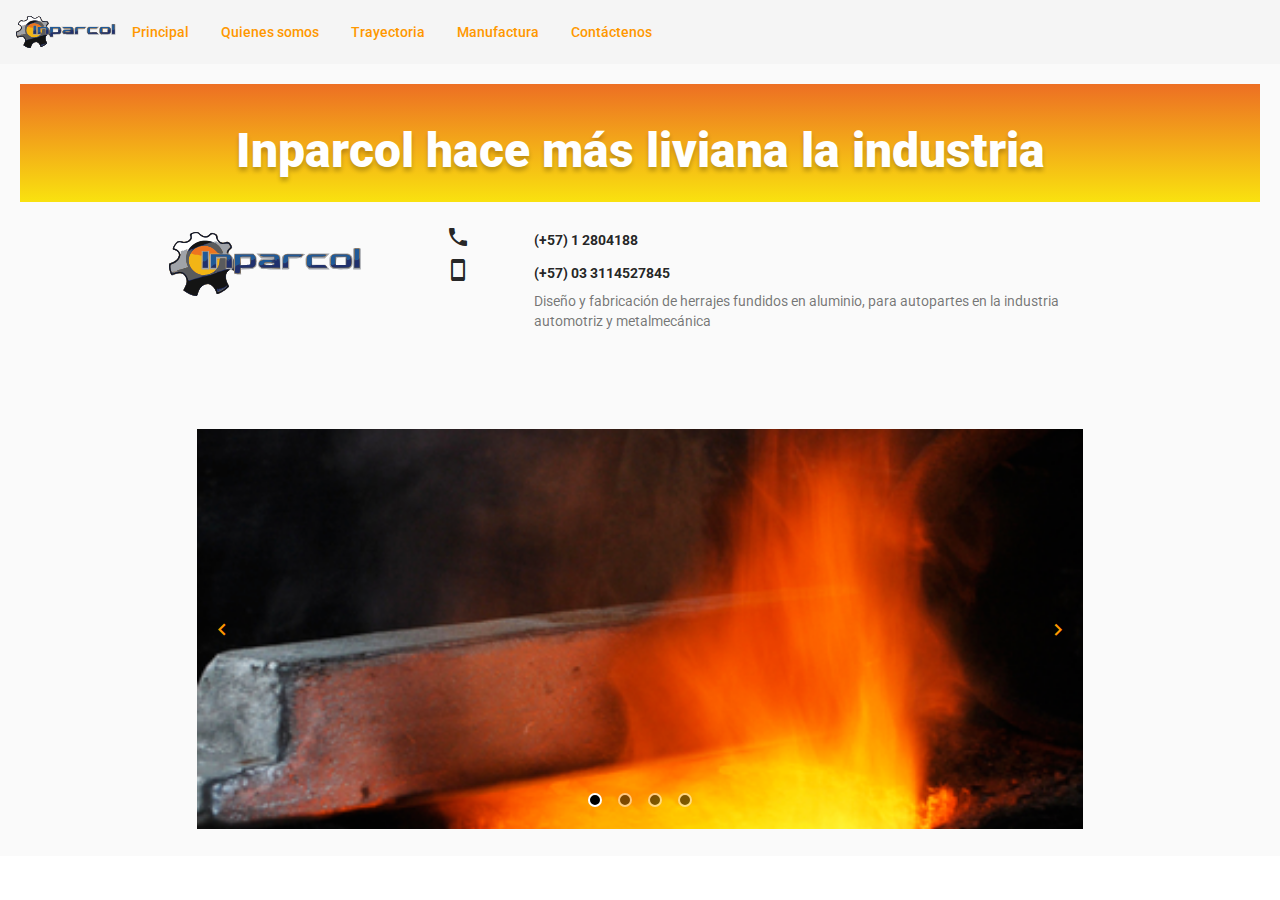
==== commit 3a439b4e: "feat: update web version" ====
--- a/index.html
+++ b/index.html
@@ -8,8 +8,8 @@
   <link rel="icon" type="image/x-icon" href="favicon.ico">
   <link href="https://fonts.googleapis.com/css?family=Roboto:300,400,500&display=swap" rel="stylesheet">
   <link href="https://fonts.googleapis.com/icon?family=Material+Icons" rel="stylesheet">
-<link rel="stylesheet" href="styles.265726de7432e40f1d0f.css"></head>
+<link rel="stylesheet" href="styles.0b9852bbbd92931f5238.css"></head>
 <body>
   <app-root></app-root>
-<script src="runtime-es2015.aa36e2789a7b6e5e7675.js" type="module"></script><script src="polyfills-es2015.00d63f1353d1c363651c.js" type="module"></script><script src="runtime-es5.d3647fbfa3de00cd0bdf.js" nomodule defer></script><script src="polyfills-es5.cecc31fb46099274e7eb.js" nomodule defer></script><script src="main-es2015.511fef7fa87e0f705fa5.js" type="module"></script><script src="main-es5.6c08e9cdff47497c37d5.js" nomodule defer></script></body>
+<script src="runtime-es2015.aa36e2789a7b6e5e7675.js" type="module"></script><script src="polyfills-es2015.00d63f1353d1c363651c.js" type="module"></script><script src="runtime-es5.d3647fbfa3de00cd0bdf.js" nomodule defer></script><script src="polyfills-es5.cecc31fb46099274e7eb.js" nomodule defer></script><script src="main-es2015.b982ee44f4d294bf616f.js" type="module"></script><script src="main-es5.69822da9f3160ec748df.js" nomodule defer></script></body>
 </html>
--- a/styles.0b9852bbbd92931f5238.css
+++ b/styles.0b9852bbbd92931f5238.css
@@ -0,0 +1 @@
+.mat-badge-content{font-weight:600;font-size:12px;font-family:Roboto,"Helvetica Neue",sans-serif}.mat-badge-small .mat-badge-content{font-size:9px}.mat-badge-large .mat-badge-content{font-size:24px}.mat-h1,.mat-headline,.mat-typography h1{font:400 24px/32px Roboto,"Helvetica Neue",sans-serif;margin:0 0 16px}.mat-h2,.mat-title,.mat-typography h2{font:500 20px/32px Roboto,"Helvetica Neue",sans-serif;margin:0 0 16px}.mat-h3,.mat-subheading-2,.mat-typography h3{font:400 16px/28px Roboto,"Helvetica Neue",sans-serif;margin:0 0 16px}.mat-h4,.mat-subheading-1,.mat-typography h4{font:400 15px/24px Roboto,"Helvetica Neue",sans-serif;margin:0 0 16px}.mat-h5,.mat-typography h5{font:400 calc(14px * .83)/20px Roboto,"Helvetica Neue",sans-serif;margin:0 0 12px}.mat-h6,.mat-typography h6{font:400 calc(14px * .67)/20px Roboto,"Helvetica Neue",sans-serif;margin:0 0 12px}.mat-body-2,.mat-body-strong{font:500 14px/24px Roboto,"Helvetica Neue",sans-serif}.mat-body,.mat-body-1,.mat-typography{font:400 14px/20px Roboto,"Helvetica Neue",sans-serif}.mat-body p,.mat-body-1 p,.mat-typography p{margin:0 0 12px}.mat-caption,.mat-small{font:400 12px/20px Roboto,"Helvetica Neue",sans-serif}.mat-display-4,.mat-typography .mat-display-4{font:300 112px/112px Roboto,"Helvetica Neue",sans-serif;letter-spacing:-.05em;margin:0 0 56px}.mat-display-3,.mat-typography .mat-display-3{font:400 56px/56px Roboto,"Helvetica Neue",sans-serif;letter-spacing:-.02em;margin:0 0 64px}.mat-display-2,.mat-typography .mat-display-2{font:400 45px/48px Roboto,"Helvetica Neue",sans-serif;letter-spacing:-.005em;margin:0 0 64px}.mat-display-1,.mat-typography .mat-display-1{font:400 34px/40px Roboto,"Helvetica Neue",sans-serif;margin:0 0 64px}.mat-bottom-sheet-container{font:400 14px/20px Roboto,"Helvetica Neue",sans-serif}.mat-button,.mat-fab,.mat-flat-button,.mat-icon-button,.mat-mini-fab,.mat-raised-button,.mat-stroked-button{font-family:Roboto,"Helvetica Neue",sans-serif;font-size:14px;font-weight:500}.mat-button-toggle,.mat-card{font-family:Roboto,"Helvetica Neue",sans-serif}.mat-card-title{font-size:24px;font-weight:500}.mat-card-header .mat-card-title{font-size:20px}.mat-card-content,.mat-card-subtitle{font-size:14px}.mat-checkbox{font-family:Roboto,"Helvetica Neue",sans-serif}.mat-checkbox-layout .mat-checkbox-label{line-height:24px}.mat-chip{font-size:14px;font-weight:500}.mat-chip .mat-chip-remove.mat-icon,.mat-chip .mat-chip-trailing-icon.mat-icon{font-size:18px}.mat-table{font-family:Roboto,"Helvetica Neue",sans-serif}.mat-header-cell{font-size:12px;font-weight:500}.mat-cell,.mat-footer-cell{font-size:14px}.mat-calendar{font-family:Roboto,"Helvetica Neue",sans-serif}.mat-calendar-body{font-size:13px}.mat-calendar-body-label,.mat-calendar-period-button{font-size:14px;font-weight:500}.mat-calendar-table-header th{font-size:11px;font-weight:400}.mat-dialog-title{font:500 20px/32px Roboto,"Helvetica Neue",sans-serif}.mat-expansion-panel-header{font-family:Roboto,"Helvetica Neue",sans-serif;font-size:15px;font-weight:400}.mat-expansion-panel-content{font:400 14px/20px Roboto,"Helvetica Neue",sans-serif}.mat-form-field{font-size:inherit;font-weight:400;line-height:1.125;font-family:Roboto,"Helvetica Neue",sans-serif}.mat-form-field-wrapper{padding-bottom:1.34375em}.mat-form-field-prefix .mat-icon,.mat-form-field-suffix .mat-icon{font-size:150%;line-height:1.125}.mat-form-field-prefix .mat-icon-button,.mat-form-field-suffix .mat-icon-button{height:1.5em;width:1.5em}.mat-form-field-prefix .mat-icon-button .mat-icon,.mat-form-field-suffix .mat-icon-button .mat-icon{height:1.125em;line-height:1.125}.mat-form-field-infix{padding:.5em 0;border-top:.84375em solid transparent}.mat-form-field-can-float .mat-input-server:focus+.mat-form-field-label-wrapper .mat-form-field-label,.mat-form-field-can-float.mat-form-field-should-float .mat-form-field-label{transform:translateY(-1.34375em) scale(.75);width:133.3333333333%}.mat-form-field-can-float .mat-input-server[label]:not(:label-shown)+.mat-form-field-label-wrapper .mat-form-field-label{transform:translateY(-1.34374em) scale(.75);width:133.3333433333%}.mat-form-field-label-wrapper{top:-.84375em;padding-top:.84375em}.mat-form-field-label{top:1.34375em}.mat-form-field-underline{bottom:1.34375em}.mat-form-field-subscript-wrapper{font-size:75%;margin-top:.6666666667em;top:calc(100% - 1.7916666667em)}.mat-form-field-appearance-legacy .mat-form-field-wrapper{padding-bottom:1.25em}.mat-form-field-appearance-legacy .mat-form-field-infix{padding:.4375em 0}.mat-form-field-appearance-legacy.mat-form-field-can-float .mat-input-server:focus+.mat-form-field-label-wrapper .mat-form-field-label,.mat-form-field-appearance-legacy.mat-form-field-can-float.mat-form-field-should-float .mat-form-field-label{transform:translateY(-1.28125em) scale(.75) perspective(100px) translateZ(.001px);-ms-transform:translateY(-1.28125em) scale(.75);width:133.3333333333%}.mat-form-field-appearance-legacy.mat-form-field-can-float .mat-form-field-autofill-control:-webkit-autofill+.mat-form-field-label-wrapper .mat-form-field-label{transform:translateY(-1.28125em) scale(.75) perspective(100px) translateZ(.00101px);-ms-transform:translateY(-1.28124em) scale(.75);width:133.3333433333%}.mat-form-field-appearance-legacy.mat-form-field-can-float .mat-input-server[label]:not(:label-shown)+.mat-form-field-label-wrapper .mat-form-field-label{transform:translateY(-1.28125em) scale(.75) perspective(100px) translateZ(.00102px);-ms-transform:translateY(-1.28123em) scale(.75);width:133.3333533333%}.mat-form-field-appearance-legacy .mat-form-field-label{top:1.28125em}.mat-form-field-appearance-legacy .mat-form-field-subscript-wrapper{margin-top:.5416666667em;top:calc(100% - 1.6666666667em)}@media print{.mat-form-field-appearance-legacy.mat-form-field-can-float .mat-input-server:focus+.mat-form-field-label-wrapper .mat-form-field-label,.mat-form-field-appearance-legacy.mat-form-field-can-float.mat-form-field-should-float .mat-form-field-label{transform:translateY(-1.28122em) scale(.75)}.mat-form-field-appearance-legacy.mat-form-field-can-float .mat-form-field-autofill-control:-webkit-autofill+.mat-form-field-label-wrapper .mat-form-field-label{transform:translateY(-1.28121em) scale(.75)}.mat-form-field-appearance-legacy.mat-form-field-can-float .mat-input-server[label]:not(:label-shown)+.mat-form-field-label-wrapper .mat-form-field-label{transform:translateY(-1.2812em) scale(.75)}}.mat-form-field-appearance-fill .mat-form-field-infix{padding:.25em 0 .75em}.mat-form-field-appearance-fill .mat-form-field-label{top:1.09375em;margin-top:-.5em}.mat-form-field-appearance-fill.mat-form-field-can-float .mat-input-server:focus+.mat-form-field-label-wrapper .mat-form-field-label,.mat-form-field-appearance-fill.mat-form-field-can-float.mat-form-field-should-float .mat-form-field-label{transform:translateY(-.59375em) scale(.75);width:133.3333333333%}.mat-form-field-appearance-fill.mat-form-field-can-float .mat-input-server[label]:not(:label-shown)+.mat-form-field-label-wrapper .mat-form-field-label{transform:translateY(-.59374em) scale(.75);width:133.3333433333%}.mat-form-field-appearance-outline .mat-form-field-infix{padding:1em 0}.mat-form-field-appearance-outline .mat-form-field-label{top:1.84375em;margin-top:-.25em}.mat-form-field-appearance-outline.mat-form-field-can-float .mat-input-server:focus+.mat-form-field-label-wrapper .mat-form-field-label,.mat-form-field-appearance-outline.mat-form-field-can-float.mat-form-field-should-float .mat-form-field-label{transform:translateY(-1.59375em) scale(.75);width:133.3333333333%}.mat-form-field-appearance-outline.mat-form-field-can-float .mat-input-server[label]:not(:label-shown)+.mat-form-field-label-wrapper .mat-form-field-label{transform:translateY(-1.59374em) scale(.75);width:133.3333433333%}.mat-grid-tile-footer,.mat-grid-tile-header{font-size:14px}.mat-grid-tile-footer .mat-line,.mat-grid-tile-header .mat-line{white-space:nowrap;overflow:hidden;text-overflow:ellipsis;display:block;box-sizing:border-box}.mat-grid-tile-footer .mat-line:nth-child(n+2),.mat-grid-tile-header .mat-line:nth-child(n+2){font-size:12px}input.mat-input-element{margin-top:-.0625em}.mat-menu-item{font-family:Roboto,"Helvetica Neue",sans-serif;font-size:14px;font-weight:400}.mat-paginator,.mat-paginator-page-size .mat-select-trigger{font-family:Roboto,"Helvetica Neue",sans-serif;font-size:12px}.mat-radio-button,.mat-select{font-family:Roboto,"Helvetica Neue",sans-serif}.mat-select-trigger{height:1.125em}.mat-slide-toggle-content{font-family:Roboto,"Helvetica Neue",sans-serif}.mat-slider-thumb-label-text{font-family:Roboto,"Helvetica Neue",sans-serif;font-size:12px;font-weight:500}.mat-stepper-horizontal,.mat-stepper-vertical{font-family:Roboto,"Helvetica Neue",sans-serif}.mat-step-label{font-size:14px;font-weight:400}.mat-step-sub-label-error{font-weight:400}.mat-step-label-error{font-size:14px}.mat-step-label-selected{font-size:14px;font-weight:500}.mat-tab-group{font-family:Roboto,"Helvetica Neue",sans-serif}.mat-tab-label,.mat-tab-link{font-family:Roboto,"Helvetica Neue",sans-serif;font-size:14px;font-weight:500}.mat-toolbar,.mat-toolbar h1,.mat-toolbar h2,.mat-toolbar h3,.mat-toolbar h4,.mat-toolbar h5,.mat-toolbar h6{font:500 20px/32px Roboto,"Helvetica Neue",sans-serif;margin:0}.mat-tooltip{font-family:Roboto,"Helvetica Neue",sans-serif;font-size:10px;padding-top:6px;padding-bottom:6px}.mat-tooltip-handset{font-size:14px;padding-top:8px;padding-bottom:8px}.mat-list-item,.mat-list-option{font-family:Roboto,"Helvetica Neue",sans-serif}.mat-list-base .mat-list-item{font-size:16px}.mat-list-base .mat-list-item .mat-line{white-space:nowrap;overflow:hidden;text-overflow:ellipsis;display:block;box-sizing:border-box}.mat-list-base .mat-list-item .mat-line:nth-child(n+2){font-size:14px}.mat-list-base .mat-list-option{font-size:16px}.mat-list-base .mat-list-option .mat-line{white-space:nowrap;overflow:hidden;text-overflow:ellipsis;display:block;box-sizing:border-box}.mat-list-base .mat-list-option .mat-line:nth-child(n+2){font-size:14px}.mat-list-base[dense] .mat-list-item{font-size:12px}.mat-list-base[dense] .mat-list-item .mat-line{white-space:nowrap;overflow:hidden;text-overflow:ellipsis;display:block;box-sizing:border-box}.mat-list-base[dense] .mat-list-item .mat-line:nth-child(n+2),.mat-list-base[dense] .mat-list-option{font-size:12px}.mat-list-base[dense] .mat-list-option .mat-line{white-space:nowrap;overflow:hidden;text-overflow:ellipsis;display:block;box-sizing:border-box}.mat-list-base[dense] .mat-list-option .mat-line:nth-child(n+2){font-size:12px}.mat-list-base[dense] .mat-subheader{font-family:Roboto,"Helvetica Neue",sans-serif;font-size:12px;font-weight:500}.mat-option{font-family:Roboto,"Helvetica Neue",sans-serif;font-size:16px;color:rgba(0,0,0,.87)}.mat-optgroup-label{font:500 14px/24px Roboto,"Helvetica Neue",sans-serif;color:rgba(0,0,0,.54)}.mat-simple-snackbar{font-family:Roboto,"Helvetica Neue",sans-serif;font-size:14px}.mat-simple-snackbar-action{line-height:1;font-family:inherit;font-size:inherit;font-weight:500}.mat-ripple{overflow:hidden;position:relative}.mat-ripple.mat-ripple-unbounded{overflow:visible}.mat-ripple-element{position:absolute;border-radius:50%;pointer-events:none;transition:opacity,transform 0s cubic-bezier(0,0,.2,1);transform:scale(0)}@media (-ms-high-contrast:active){.mat-ripple-element{display:none}}.cdk-visually-hidden{border:0;clip:rect(0 0 0 0);height:1px;margin:-1px;overflow:hidden;padding:0;position:absolute;width:1px;outline:0;-webkit-appearance:none;-moz-appearance:none}.cdk-global-overlay-wrapper,.cdk-overlay-container{pointer-events:none;top:0;left:0;height:100%;width:100%}.cdk-overlay-container{position:fixed;z-index:1000}.cdk-overlay-container:empty{display:none}.cdk-global-overlay-wrapper{display:flex;position:absolute;z-index:1000}.cdk-overlay-pane{position:absolute;pointer-events:auto;box-sizing:border-box;z-index:1000;display:flex;max-width:100%;max-height:100%}.cdk-overlay-backdrop{position:absolute;top:0;bottom:0;left:0;right:0;z-index:1000;pointer-events:auto;-webkit-tap-highlight-color:transparent;transition:opacity .4s cubic-bezier(.25,.8,.25,1);opacity:0}.cdk-overlay-backdrop.cdk-overlay-backdrop-showing{opacity:1}@media screen and (-ms-high-contrast:active){.cdk-overlay-backdrop.cdk-overlay-backdrop-showing{opacity:.6}}.cdk-overlay-dark-backdrop{background:rgba(0,0,0,.32)}.cdk-overlay-transparent-backdrop,.cdk-overlay-transparent-backdrop.cdk-overlay-backdrop-showing{opacity:0}.cdk-overlay-connected-position-bounding-box{position:absolute;z-index:1000;display:flex;flex-direction:column;min-width:1px;min-height:1px}.cdk-global-scrollblock{position:fixed;width:100%;overflow-y:scroll}@-webkit-keyframes cdk-text-field-autofill-start{/*!*/}@keyframes cdk-text-field-autofill-start{/*!*/}@-webkit-keyframes cdk-text-field-autofill-end{/*!*/}@keyframes cdk-text-field-autofill-end{/*!*/}.cdk-text-field-autofill-monitored:-webkit-autofill{-webkit-animation-name:cdk-text-field-autofill-start;animation-name:cdk-text-field-autofill-start}.cdk-text-field-autofill-monitored:not(:-webkit-autofill){-webkit-animation-name:cdk-text-field-autofill-end;animation-name:cdk-text-field-autofill-end}textarea.cdk-textarea-autosize{resize:none}textarea.cdk-textarea-autosize-measuring{height:auto!important;overflow:hidden!important;padding:2px 0!important;box-sizing:content-box!important}.mat-ripple-element{background-color:rgba(0,0,0,.1)}.mat-option.mat-selected:not(.mat-option-multiple):not(.mat-option-disabled),.mat-option:focus:not(.mat-option-disabled),.mat-option:hover:not(.mat-option-disabled){background:rgba(0,0,0,.04)}.mat-option.mat-active{background:rgba(0,0,0,.04);color:rgba(0,0,0,.87)}.mat-option.mat-option-disabled{color:rgba(0,0,0,.38)}.mat-primary .mat-option.mat-selected:not(.mat-option-disabled){color:#ff9800}.mat-accent .mat-option.mat-selected:not(.mat-option-disabled){color:#ff0}.mat-warn .mat-option.mat-selected:not(.mat-option-disabled){color:#f44336}.mat-optgroup-disabled .mat-optgroup-label{color:rgba(0,0,0,.38)}.mat-pseudo-checkbox{color:rgba(0,0,0,.54)}.mat-pseudo-checkbox::after{color:#fafafa}.mat-pseudo-checkbox-disabled{color:#b0b0b0}.mat-primary .mat-pseudo-checkbox-checked,.mat-primary .mat-pseudo-checkbox-indeterminate{background:#ff9800}.mat-accent .mat-pseudo-checkbox-checked,.mat-accent .mat-pseudo-checkbox-indeterminate,.mat-pseudo-checkbox-checked,.mat-pseudo-checkbox-indeterminate{background:#ff0}.mat-warn .mat-pseudo-checkbox-checked,.mat-warn .mat-pseudo-checkbox-indeterminate{background:#f44336}.mat-pseudo-checkbox-checked.mat-pseudo-checkbox-disabled,.mat-pseudo-checkbox-indeterminate.mat-pseudo-checkbox-disabled{background:#b0b0b0}.mat-elevation-z0{box-shadow:0 0 0 0 rgba(0,0,0,.2),0 0 0 0 rgba(0,0,0,.14),0 0 0 0 rgba(0,0,0,.12)}.mat-elevation-z1{box-shadow:0 2px 1px -1px rgba(0,0,0,.2),0 1px 1px 0 rgba(0,0,0,.14),0 1px 3px 0 rgba(0,0,0,.12)}.mat-elevation-z2{box-shadow:0 3px 1px -2px rgba(0,0,0,.2),0 2px 2px 0 rgba(0,0,0,.14),0 1px 5px 0 rgba(0,0,0,.12)}.mat-elevation-z3{box-shadow:0 3px 3px -2px rgba(0,0,0,.2),0 3px 4px 0 rgba(0,0,0,.14),0 1px 8px 0 rgba(0,0,0,.12)}.mat-elevation-z4{box-shadow:0 2px 4px -1px rgba(0,0,0,.2),0 4px 5px 0 rgba(0,0,0,.14),0 1px 10px 0 rgba(0,0,0,.12)}.mat-elevation-z5{box-shadow:0 3px 5px -1px rgba(0,0,0,.2),0 5px 8px 0 rgba(0,0,0,.14),0 1px 14px 0 rgba(0,0,0,.12)}.mat-elevation-z6{box-shadow:0 3px 5px -1px rgba(0,0,0,.2),0 6px 10px 0 rgba(0,0,0,.14),0 1px 18px 0 rgba(0,0,0,.12)}.mat-elevation-z7{box-shadow:0 4px 5px -2px rgba(0,0,0,.2),0 7px 10px 1px rgba(0,0,0,.14),0 2px 16px 1px rgba(0,0,0,.12)}.mat-elevation-z8{box-shadow:0 5px 5px -3px rgba(0,0,0,.2),0 8px 10px 1px rgba(0,0,0,.14),0 3px 14px 2px rgba(0,0,0,.12)}.mat-elevation-z9{box-shadow:0 5px 6px -3px rgba(0,0,0,.2),0 9px 12px 1px rgba(0,0,0,.14),0 3px 16px 2px rgba(0,0,0,.12)}.mat-elevation-z10{box-shadow:0 6px 6px -3px rgba(0,0,0,.2),0 10px 14px 1px rgba(0,0,0,.14),0 4px 18px 3px rgba(0,0,0,.12)}.mat-elevation-z11{box-shadow:0 6px 7px -4px rgba(0,0,0,.2),0 11px 15px 1px rgba(0,0,0,.14),0 4px 20px 3px rgba(0,0,0,.12)}.mat-elevation-z12{box-shadow:0 7px 8px -4px rgba(0,0,0,.2),0 12px 17px 2px rgba(0,0,0,.14),0 5px 22px 4px rgba(0,0,0,.12)}.mat-elevation-z13{box-shadow:0 7px 8px -4px rgba(0,0,0,.2),0 13px 19px 2px rgba(0,0,0,.14),0 5px 24px 4px rgba(0,0,0,.12)}.mat-elevation-z14{box-shadow:0 7px 9px -4px rgba(0,0,0,.2),0 14px 21px 2px rgba(0,0,0,.14),0 5px 26px 4px rgba(0,0,0,.12)}.mat-elevation-z15{box-shadow:0 8px 9px -5px rgba(0,0,0,.2),0 15px 22px 2px rgba(0,0,0,.14),0 6px 28px 5px rgba(0,0,0,.12)}.mat-elevation-z16{box-shadow:0 8px 10px -5px rgba(0,0,0,.2),0 16px 24px 2px rgba(0,0,0,.14),0 6px 30px 5px rgba(0,0,0,.12)}.mat-elevation-z17{box-shadow:0 8px 11px -5px rgba(0,0,0,.2),0 17px 26px 2px rgba(0,0,0,.14),0 6px 32px 5px rgba(0,0,0,.12)}.mat-elevation-z18{box-shadow:0 9px 11px -5px rgba(0,0,0,.2),0 18px 28px 2px rgba(0,0,0,.14),0 7px 34px 6px rgba(0,0,0,.12)}.mat-elevation-z19{box-shadow:0 9px 12px -6px rgba(0,0,0,.2),0 19px 29px 2px rgba(0,0,0,.14),0 7px 36px 6px rgba(0,0,0,.12)}.mat-elevation-z20{box-shadow:0 10px 13px -6px rgba(0,0,0,.2),0 20px 31px 3px rgba(0,0,0,.14),0 8px 38px 7px rgba(0,0,0,.12)}.mat-elevation-z21{box-shadow:0 10px 13px -6px rgba(0,0,0,.2),0 21px 33px 3px rgba(0,0,0,.14),0 8px 40px 7px rgba(0,0,0,.12)}.mat-elevation-z22{box-shadow:0 10px 14px -6px rgba(0,0,0,.2),0 22px 35px 3px rgba(0,0,0,.14),0 8px 42px 7px rgba(0,0,0,.12)}.mat-elevation-z23{box-shadow:0 11px 14px -7px rgba(0,0,0,.2),0 23px 36px 3px rgba(0,0,0,.14),0 9px 44px 8px rgba(0,0,0,.12)}.mat-elevation-z24{box-shadow:0 11px 15px -7px rgba(0,0,0,.2),0 24px 38px 3px rgba(0,0,0,.14),0 9px 46px 8px rgba(0,0,0,.12)}.mat-app-background{background-color:#fafafa;color:rgba(0,0,0,.87)}.mat-theme-loaded-marker{display:none}.mat-autocomplete-panel{background:#fff;color:rgba(0,0,0,.87)}.mat-autocomplete-panel:not([class*=mat-elevation-z]){box-shadow:0 2px 4px -1px rgba(0,0,0,.2),0 4px 5px 0 rgba(0,0,0,.14),0 1px 10px 0 rgba(0,0,0,.12)}.mat-autocomplete-panel .mat-option.mat-selected:not(.mat-active):not(:hover){background:#fff}.mat-autocomplete-panel .mat-option.mat-selected:not(.mat-active):not(:hover):not(.mat-option-disabled){color:rgba(0,0,0,.87)}@media (-ms-high-contrast:active){.mat-badge-content{outline:solid 1px;border-radius:0}.mat-checkbox-disabled{opacity:.5}}.mat-badge-accent .mat-badge-content{background:#ff0;color:rgba(0,0,0,.87)}.mat-badge-warn .mat-badge-content{color:#fff;background:#f44336}.mat-badge{position:relative}.mat-badge-hidden .mat-badge-content{display:none}.mat-badge-disabled .mat-badge-content{background:#b9b9b9;color:rgba(0,0,0,.38)}.mat-badge-content{color:rgba(0,0,0,.87);background:#ff9800;position:absolute;text-align:center;display:inline-block;border-radius:50%;transition:transform .2s ease-in-out;transform:scale(.6);overflow:hidden;white-space:nowrap;text-overflow:ellipsis;pointer-events:none}.mat-badge-content._mat-animation-noopable,.ng-animate-disabled .mat-badge-content{transition:none}.mat-badge-content.mat-badge-active{transform:none}.mat-badge-small .mat-badge-content{width:16px;height:16px;line-height:16px}.mat-badge-small.mat-badge-above .mat-badge-content{top:-8px}.mat-badge-small.mat-badge-below .mat-badge-content{bottom:-8px}.mat-badge-small.mat-badge-before .mat-badge-content{left:-16px}[dir=rtl] .mat-badge-small.mat-badge-before .mat-badge-content{left:auto;right:-16px}.mat-badge-small.mat-badge-after .mat-badge-content{right:-16px}[dir=rtl] .mat-badge-small.mat-badge-after .mat-badge-content{right:auto;left:-16px}.mat-badge-small.mat-badge-overlap.mat-badge-before .mat-badge-content{left:-8px}[dir=rtl] .mat-badge-small.mat-badge-overlap.mat-badge-before .mat-badge-content{left:auto;right:-8px}.mat-badge-small.mat-badge-overlap.mat-badge-after .mat-badge-content{right:-8px}[dir=rtl] .mat-badge-small.mat-badge-overlap.mat-badge-after .mat-badge-content{right:auto;left:-8px}.mat-badge-medium .mat-badge-content{width:22px;height:22px;line-height:22px}.mat-badge-medium.mat-badge-above .mat-badge-content{top:-11px}.mat-badge-medium.mat-badge-below .mat-badge-content{bottom:-11px}.mat-badge-medium.mat-badge-before .mat-badge-content{left:-22px}[dir=rtl] .mat-badge-medium.mat-badge-before .mat-badge-content{left:auto;right:-22px}.mat-badge-medium.mat-badge-after .mat-badge-content{right:-22px}[dir=rtl] .mat-badge-medium.mat-badge-after .mat-badge-content{right:auto;left:-22px}.mat-badge-medium.mat-badge-overlap.mat-badge-before .mat-badge-content{left:-11px}[dir=rtl] .mat-badge-medium.mat-badge-overlap.mat-badge-before .mat-badge-content{left:auto;right:-11px}.mat-badge-medium.mat-badge-overlap.mat-badge-after .mat-badge-content{right:-11px}[dir=rtl] .mat-badge-medium.mat-badge-overlap.mat-badge-after .mat-badge-content{right:auto;left:-11px}.mat-badge-large .mat-badge-content{width:28px;height:28px;line-height:28px}.mat-badge-large.mat-badge-above .mat-badge-content{top:-14px}.mat-badge-large.mat-badge-below .mat-badge-content{bottom:-14px}.mat-badge-large.mat-badge-before .mat-badge-content{left:-28px}[dir=rtl] .mat-badge-large.mat-badge-before .mat-badge-content{left:auto;right:-28px}.mat-badge-large.mat-badge-after .mat-badge-content{right:-28px}[dir=rtl] .mat-badge-large.mat-badge-after .mat-badge-content{right:auto;left:-28px}.mat-badge-large.mat-badge-overlap.mat-badge-before .mat-badge-content{left:-14px}[dir=rtl] .mat-badge-large.mat-badge-overlap.mat-badge-before .mat-badge-content{left:auto;right:-14px}.mat-badge-large.mat-badge-overlap.mat-badge-after .mat-badge-content{right:-14px}[dir=rtl] .mat-badge-large.mat-badge-overlap.mat-badge-after .mat-badge-content{right:auto;left:-14px}.mat-bottom-sheet-container{box-shadow:0 8px 10px -5px rgba(0,0,0,.2),0 16px 24px 2px rgba(0,0,0,.14),0 6px 30px 5px rgba(0,0,0,.12);background:#fff;color:rgba(0,0,0,.87)}.mat-button,.mat-icon-button,.mat-stroked-button{color:inherit;background:0 0}.mat-button.mat-primary,.mat-icon-button.mat-primary,.mat-stroked-button.mat-primary{color:#ff9800}.mat-button.mat-accent,.mat-icon-button.mat-accent,.mat-stroked-button.mat-accent{color:#ff0}.mat-button.mat-warn,.mat-icon-button.mat-warn,.mat-stroked-button.mat-warn{color:#f44336}.mat-button.mat-accent[disabled],.mat-button.mat-primary[disabled],.mat-button.mat-warn[disabled],.mat-button[disabled][disabled],.mat-icon-button.mat-accent[disabled],.mat-icon-button.mat-primary[disabled],.mat-icon-button.mat-warn[disabled],.mat-icon-button[disabled][disabled],.mat-stroked-button.mat-accent[disabled],.mat-stroked-button.mat-primary[disabled],.mat-stroked-button.mat-warn[disabled],.mat-stroked-button[disabled][disabled]{color:rgba(0,0,0,.26)}.mat-button.mat-primary .mat-button-focus-overlay,.mat-icon-button.mat-primary .mat-button-focus-overlay,.mat-stroked-button.mat-primary .mat-button-focus-overlay{background-color:#ff9800}.mat-button.mat-accent .mat-button-focus-overlay,.mat-icon-button.mat-accent .mat-button-focus-overlay,.mat-stroked-button.mat-accent .mat-button-focus-overlay{background-color:#ff0}.mat-button.mat-warn .mat-button-focus-overlay,.mat-icon-button.mat-warn .mat-button-focus-overlay,.mat-stroked-button.mat-warn .mat-button-focus-overlay{background-color:#f44336}.mat-button[disabled] .mat-button-focus-overlay,.mat-icon-button[disabled] .mat-button-focus-overlay,.mat-stroked-button[disabled] .mat-button-focus-overlay{background-color:transparent}.mat-button .mat-ripple-element,.mat-icon-button .mat-ripple-element,.mat-stroked-button .mat-ripple-element{opacity:.1;background-color:currentColor}.mat-button-focus-overlay{background:#000}.mat-stroked-button:not([disabled]){border-color:rgba(0,0,0,.12)}.mat-fab,.mat-flat-button,.mat-mini-fab,.mat-raised-button{color:rgba(0,0,0,.87);background-color:#fff}.mat-fab.mat-accent,.mat-fab.mat-primary,.mat-flat-button.mat-accent,.mat-flat-button.mat-primary,.mat-mini-fab.mat-accent,.mat-mini-fab.mat-primary,.mat-raised-button.mat-accent,.mat-raised-button.mat-primary{color:rgba(0,0,0,.87)}.mat-fab.mat-accent[disabled],.mat-fab.mat-primary[disabled],.mat-fab.mat-warn[disabled],.mat-fab[disabled][disabled],.mat-flat-button.mat-accent[disabled],.mat-flat-button.mat-primary[disabled],.mat-flat-button.mat-warn[disabled],.mat-flat-button[disabled][disabled],.mat-mini-fab.mat-accent[disabled],.mat-mini-fab.mat-primary[disabled],.mat-mini-fab.mat-warn[disabled],.mat-mini-fab[disabled][disabled],.mat-raised-button.mat-accent[disabled],.mat-raised-button.mat-primary[disabled],.mat-raised-button.mat-warn[disabled],.mat-raised-button[disabled][disabled]{color:rgba(0,0,0,.26);background-color:rgba(0,0,0,.12)}.mat-fab.mat-primary,.mat-flat-button.mat-primary,.mat-mini-fab.mat-primary,.mat-raised-button.mat-primary{background-color:#ff9800}.mat-fab.mat-accent,.mat-flat-button.mat-accent,.mat-mini-fab.mat-accent,.mat-raised-button.mat-accent{background-color:#ff0}.mat-fab.mat-warn,.mat-flat-button.mat-warn,.mat-mini-fab.mat-warn,.mat-raised-button.mat-warn{color:#fff;background-color:#f44336}.mat-fab.mat-accent .mat-ripple-element,.mat-fab.mat-primary .mat-ripple-element,.mat-flat-button.mat-accent .mat-ripple-element,.mat-flat-button.mat-primary .mat-ripple-element,.mat-mini-fab.mat-accent .mat-ripple-element,.mat-mini-fab.mat-primary .mat-ripple-element,.mat-raised-button.mat-accent .mat-ripple-element,.mat-raised-button.mat-primary .mat-ripple-element{background-color:rgba(0,0,0,.1)}.mat-fab.mat-warn .mat-ripple-element,.mat-flat-button.mat-warn .mat-ripple-element,.mat-mini-fab.mat-warn .mat-ripple-element,.mat-raised-button.mat-warn .mat-ripple-element{background-color:rgba(255,255,255,.1)}.mat-flat-button:not([class*=mat-elevation-z]),.mat-stroked-button:not([class*=mat-elevation-z]){box-shadow:0 0 0 0 rgba(0,0,0,.2),0 0 0 0 rgba(0,0,0,.14),0 0 0 0 rgba(0,0,0,.12)}.mat-raised-button:not([class*=mat-elevation-z]){box-shadow:0 3px 1px -2px rgba(0,0,0,.2),0 2px 2px 0 rgba(0,0,0,.14),0 1px 5px 0 rgba(0,0,0,.12)}.mat-raised-button:not([disabled]):active:not([class*=mat-elevation-z]){box-shadow:0 5px 5px -3px rgba(0,0,0,.2),0 8px 10px 1px rgba(0,0,0,.14),0 3px 14px 2px rgba(0,0,0,.12)}.mat-raised-button[disabled]:not([class*=mat-elevation-z]){box-shadow:0 0 0 0 rgba(0,0,0,.2),0 0 0 0 rgba(0,0,0,.14),0 0 0 0 rgba(0,0,0,.12)}.mat-fab:not([class*=mat-elevation-z]),.mat-mini-fab:not([class*=mat-elevation-z]){box-shadow:0 3px 5px -1px rgba(0,0,0,.2),0 6px 10px 0 rgba(0,0,0,.14),0 1px 18px 0 rgba(0,0,0,.12)}.mat-fab:not([disabled]):active:not([class*=mat-elevation-z]),.mat-mini-fab:not([disabled]):active:not([class*=mat-elevation-z]){box-shadow:0 7px 8px -4px rgba(0,0,0,.2),0 12px 17px 2px rgba(0,0,0,.14),0 5px 22px 4px rgba(0,0,0,.12)}.mat-fab[disabled]:not([class*=mat-elevation-z]),.mat-mini-fab[disabled]:not([class*=mat-elevation-z]){box-shadow:0 0 0 0 rgba(0,0,0,.2),0 0 0 0 rgba(0,0,0,.14),0 0 0 0 rgba(0,0,0,.12)}.mat-button-toggle-group,.mat-button-toggle-standalone{box-shadow:0 3px 1px -2px rgba(0,0,0,.2),0 2px 2px 0 rgba(0,0,0,.14),0 1px 5px 0 rgba(0,0,0,.12)}.mat-button-toggle-group-appearance-standard,.mat-button-toggle-standalone.mat-button-toggle-appearance-standard{box-shadow:none;border:1px solid rgba(0,0,0,.12)}.mat-button-toggle{color:rgba(0,0,0,.38)}.mat-button-toggle .mat-button-toggle-focus-overlay{background-color:rgba(0,0,0,.12)}.mat-button-toggle-appearance-standard{color:rgba(0,0,0,.87);background:#fff}.mat-button-toggle-appearance-standard .mat-button-toggle-focus-overlay{background-color:#000}.mat-button-toggle-group-appearance-standard .mat-button-toggle+.mat-button-toggle{border-left:1px solid rgba(0,0,0,.12)}[dir=rtl] .mat-button-toggle-group-appearance-standard .mat-button-toggle+.mat-button-toggle{border-left:none;border-right:1px solid rgba(0,0,0,.12)}.mat-button-toggle-group-appearance-standard.mat-button-toggle-vertical .mat-button-toggle+.mat-button-toggle{border-left:none;border-right:none;border-top:1px solid rgba(0,0,0,.12)}.mat-button-toggle-checked{background-color:#e0e0e0;color:rgba(0,0,0,.54)}.mat-button-toggle-checked.mat-button-toggle-appearance-standard{color:rgba(0,0,0,.87)}.mat-button-toggle-disabled{color:rgba(0,0,0,.26);background-color:#eee}.mat-button-toggle-disabled.mat-button-toggle-appearance-standard{background:#fff}.mat-button-toggle-disabled.mat-button-toggle-checked{background-color:#bdbdbd}.mat-card{background:#fff;color:rgba(0,0,0,.87)}.mat-card:not([class*=mat-elevation-z]){box-shadow:0 2px 1px -1px rgba(0,0,0,.2),0 1px 1px 0 rgba(0,0,0,.14),0 1px 3px 0 rgba(0,0,0,.12)}.mat-card.mat-card-flat:not([class*=mat-elevation-z]){box-shadow:0 0 0 0 rgba(0,0,0,.2),0 0 0 0 rgba(0,0,0,.14),0 0 0 0 rgba(0,0,0,.12)}.mat-card-subtitle{color:rgba(0,0,0,.54)}.mat-checkbox-frame{border-color:rgba(0,0,0,.54)}.mat-checkbox-checkmark{fill:#fafafa}.mat-checkbox-checkmark-path{stroke:#fafafa!important}@media (-ms-high-contrast:black-on-white){.mat-checkbox-checkmark-path{stroke:#000!important}}.mat-checkbox-mixedmark{background-color:#fafafa}.mat-checkbox-checked.mat-primary .mat-checkbox-background,.mat-checkbox-indeterminate.mat-primary .mat-checkbox-background{background-color:#ff9800}.mat-checkbox-checked.mat-accent .mat-checkbox-background,.mat-checkbox-indeterminate.mat-accent .mat-checkbox-background{background-color:#ff0}.mat-checkbox-checked.mat-warn .mat-checkbox-background,.mat-checkbox-indeterminate.mat-warn .mat-checkbox-background{background-color:#f44336}.mat-checkbox-disabled.mat-checkbox-checked .mat-checkbox-background,.mat-checkbox-disabled.mat-checkbox-indeterminate .mat-checkbox-background{background-color:#b0b0b0}.mat-checkbox-disabled:not(.mat-checkbox-checked) .mat-checkbox-frame{border-color:#b0b0b0}.mat-checkbox-disabled .mat-checkbox-label{color:rgba(0,0,0,.54)}@media (-ms-high-contrast:active){.mat-checkbox-background{background:0 0}}.mat-checkbox .mat-ripple-element{background-color:#000}.mat-checkbox-checked:not(.mat-checkbox-disabled).mat-primary .mat-ripple-element,.mat-checkbox:active:not(.mat-checkbox-disabled).mat-primary .mat-ripple-element{background:#ff9800}.mat-checkbox-checked:not(.mat-checkbox-disabled).mat-accent .mat-ripple-element,.mat-checkbox:active:not(.mat-checkbox-disabled).mat-accent .mat-ripple-element{background:#ff0}.mat-checkbox-checked:not(.mat-checkbox-disabled).mat-warn .mat-ripple-element,.mat-checkbox:active:not(.mat-checkbox-disabled).mat-warn .mat-ripple-element{background:#f44336}.mat-chip.mat-standard-chip{background-color:#e0e0e0;color:rgba(0,0,0,.87)}.mat-chip.mat-standard-chip .mat-chip-remove{color:rgba(0,0,0,.87);opacity:.4}.mat-chip.mat-standard-chip:not(.mat-chip-disabled):active{box-shadow:0 3px 3px -2px rgba(0,0,0,.2),0 3px 4px 0 rgba(0,0,0,.14),0 1px 8px 0 rgba(0,0,0,.12)}.mat-chip.mat-standard-chip:not(.mat-chip-disabled) .mat-chip-remove:hover{opacity:.54}.mat-chip.mat-standard-chip.mat-chip-disabled{opacity:.4}.mat-chip.mat-standard-chip::after{background:#000}.mat-chip.mat-standard-chip.mat-chip-selected.mat-primary{background-color:#ff9800;color:rgba(0,0,0,.87)}.mat-chip.mat-standard-chip.mat-chip-selected.mat-primary .mat-chip-remove{color:rgba(0,0,0,.87);opacity:.4}.mat-chip.mat-standard-chip.mat-chip-selected.mat-primary .mat-ripple-element{background:rgba(0,0,0,.1)}.mat-chip.mat-standard-chip.mat-chip-selected.mat-warn{background-color:#f44336;color:#fff}.mat-chip.mat-standard-chip.mat-chip-selected.mat-warn .mat-chip-remove{color:#fff;opacity:.4}.mat-chip.mat-standard-chip.mat-chip-selected.mat-warn .mat-ripple-element{background:rgba(255,255,255,.1)}.mat-chip.mat-standard-chip.mat-chip-selected.mat-accent{background-color:#ff0;color:rgba(0,0,0,.87)}.mat-chip.mat-standard-chip.mat-chip-selected.mat-accent .mat-chip-remove{color:rgba(0,0,0,.87);opacity:.4}.mat-chip.mat-standard-chip.mat-chip-selected.mat-accent .mat-ripple-element{background:rgba(0,0,0,.1)}.mat-table{background:#fff}.mat-table tbody,.mat-table tfoot,.mat-table thead,.mat-table-sticky,[mat-footer-row],[mat-header-row],[mat-row],mat-footer-row,mat-header-row,mat-row{background:inherit}mat-footer-row,mat-header-row,mat-row,td.mat-cell,td.mat-footer-cell,th.mat-header-cell{border-bottom-color:rgba(0,0,0,.12)}.mat-header-cell{color:rgba(0,0,0,.54)}.mat-cell,.mat-footer-cell{color:rgba(0,0,0,.87)}.mat-calendar-arrow{border-top-color:rgba(0,0,0,.54)}.mat-datepicker-content .mat-calendar-next-button,.mat-datepicker-content .mat-calendar-previous-button,.mat-datepicker-toggle{color:rgba(0,0,0,.54)}.mat-calendar-table-header{color:rgba(0,0,0,.38)}.mat-calendar-table-header-divider::after{background:rgba(0,0,0,.12)}.mat-calendar-body-label{color:rgba(0,0,0,.54)}.mat-calendar-body-cell-content{color:rgba(0,0,0,.87);border-color:transparent}.mat-calendar-body-disabled>.mat-calendar-body-cell-content:not(.mat-calendar-body-selected){color:rgba(0,0,0,.38)}.cdk-keyboard-focused .mat-calendar-body-active>.mat-calendar-body-cell-content:not(.mat-calendar-body-selected),.cdk-program-focused .mat-calendar-body-active>.mat-calendar-body-cell-content:not(.mat-calendar-body-selected),.mat-calendar-body-cell:not(.mat-calendar-body-disabled):hover>.mat-calendar-body-cell-content:not(.mat-calendar-body-selected){background-color:rgba(0,0,0,.04)}.mat-calendar-body-today:not(.mat-calendar-body-selected){border-color:rgba(0,0,0,.38)}.mat-calendar-body-disabled>.mat-calendar-body-today:not(.mat-calendar-body-selected){border-color:rgba(0,0,0,.18)}.mat-calendar-body-selected{background-color:#ff9800;color:rgba(0,0,0,.87)}.mat-calendar-body-disabled>.mat-calendar-body-selected{background-color:rgba(255,152,0,.4)}.mat-calendar-body-today.mat-calendar-body-selected{box-shadow:inset 0 0 0 1px rgba(0,0,0,.87)}.mat-datepicker-content{box-shadow:0 2px 4px -1px rgba(0,0,0,.2),0 4px 5px 0 rgba(0,0,0,.14),0 1px 10px 0 rgba(0,0,0,.12);background-color:#fff;color:rgba(0,0,0,.87)}.mat-datepicker-content.mat-accent .mat-calendar-body-selected{background-color:#ff0;color:rgba(0,0,0,.87)}.mat-datepicker-content.mat-accent .mat-calendar-body-disabled>.mat-calendar-body-selected{background-color:rgba(255,255,0,.4)}.mat-datepicker-content.mat-accent .mat-calendar-body-today.mat-calendar-body-selected{box-shadow:inset 0 0 0 1px rgba(0,0,0,.87)}.mat-datepicker-content.mat-warn .mat-calendar-body-selected{background-color:#f44336;color:#fff}.mat-datepicker-content.mat-warn .mat-calendar-body-disabled>.mat-calendar-body-selected{background-color:rgba(244,67,54,.4)}.mat-datepicker-content.mat-warn .mat-calendar-body-today.mat-calendar-body-selected{box-shadow:inset 0 0 0 1px #fff}.mat-datepicker-content-touch{box-shadow:0 0 0 0 rgba(0,0,0,.2),0 0 0 0 rgba(0,0,0,.14),0 0 0 0 rgba(0,0,0,.12)}.mat-datepicker-toggle-active{color:#ff9800}.mat-datepicker-toggle-active.mat-accent{color:#ff0}.mat-datepicker-toggle-active.mat-warn{color:#f44336}.mat-dialog-container{box-shadow:0 11px 15px -7px rgba(0,0,0,.2),0 24px 38px 3px rgba(0,0,0,.14),0 9px 46px 8px rgba(0,0,0,.12);background:#fff;color:rgba(0,0,0,.87)}.mat-divider{border-top-color:rgba(0,0,0,.12)}.mat-divider-vertical{border-right-color:rgba(0,0,0,.12)}.mat-expansion-panel{background:#fff;color:rgba(0,0,0,.87)}.mat-expansion-panel:not([class*=mat-elevation-z]){box-shadow:0 3px 1px -2px rgba(0,0,0,.2),0 2px 2px 0 rgba(0,0,0,.14),0 1px 5px 0 rgba(0,0,0,.12)}.mat-action-row{border-top-color:rgba(0,0,0,.12)}.mat-expansion-panel .mat-expansion-panel-header.cdk-keyboard-focused:not([aria-disabled=true]),.mat-expansion-panel .mat-expansion-panel-header.cdk-program-focused:not([aria-disabled=true]),.mat-expansion-panel:not(.mat-expanded) .mat-expansion-panel-header:hover:not([aria-disabled=true]){background:rgba(0,0,0,.04)}@media (hover:none){.mat-expansion-panel:not(.mat-expanded):not([aria-disabled=true]) .mat-expansion-panel-header:hover{background:#fff}}.mat-expansion-panel-header-title{color:rgba(0,0,0,.87)}.mat-expansion-indicator::after,.mat-expansion-panel-header-description{color:rgba(0,0,0,.54)}.mat-expansion-panel-header[aria-disabled=true]{color:rgba(0,0,0,.26)}.mat-expansion-panel-header[aria-disabled=true] .mat-expansion-panel-header-description,.mat-expansion-panel-header[aria-disabled=true] .mat-expansion-panel-header-title{color:inherit}.mat-form-field-label,.mat-hint{color:rgba(0,0,0,.6)}.mat-form-field.mat-focused .mat-form-field-label{color:#ff9800}.mat-form-field.mat-focused .mat-form-field-label.mat-accent{color:#ff0}.mat-form-field.mat-focused .mat-form-field-label.mat-warn{color:#f44336}.mat-focused .mat-form-field-required-marker{color:#ff0}.mat-form-field-ripple{background-color:rgba(0,0,0,.87)}.mat-form-field.mat-focused .mat-form-field-ripple{background-color:#ff9800}.mat-form-field.mat-focused .mat-form-field-ripple.mat-accent{background-color:#ff0}.mat-form-field.mat-focused .mat-form-field-ripple.mat-warn{background-color:#f44336}.mat-form-field-type-mat-native-select.mat-focused:not(.mat-form-field-invalid) .mat-form-field-infix::after{color:#ff9800}.mat-form-field-type-mat-native-select.mat-focused:not(.mat-form-field-invalid).mat-accent .mat-form-field-infix::after{color:#ff0}.mat-form-field-type-mat-native-select.mat-focused:not(.mat-form-field-invalid).mat-warn .mat-form-field-infix::after,.mat-form-field.mat-form-field-invalid .mat-form-field-label,.mat-form-field.mat-form-field-invalid .mat-form-field-label .mat-form-field-required-marker,.mat-form-field.mat-form-field-invalid .mat-form-field-label.mat-accent{color:#f44336}.mat-form-field.mat-form-field-invalid .mat-form-field-ripple,.mat-form-field.mat-form-field-invalid .mat-form-field-ripple.mat-accent{background-color:#f44336}.mat-error{color:#f44336}.mat-form-field-appearance-legacy .mat-form-field-label,.mat-form-field-appearance-legacy .mat-hint{color:rgba(0,0,0,.54)}.mat-form-field-appearance-legacy .mat-form-field-underline{bottom:1.25em;background-color:rgba(0,0,0,.42)}.mat-form-field-appearance-legacy.mat-form-field-disabled .mat-form-field-underline{background-image:linear-gradient(to right,rgba(0,0,0,.42) 0,rgba(0,0,0,.42) 33%,transparent 0);background-size:4px 100%;background-repeat:repeat-x}.mat-form-field-appearance-standard .mat-form-field-underline{background-color:rgba(0,0,0,.42)}.mat-form-field-appearance-standard.mat-form-field-disabled .mat-form-field-underline{background-image:linear-gradient(to right,rgba(0,0,0,.42) 0,rgba(0,0,0,.42) 33%,transparent 0);background-size:4px 100%;background-repeat:repeat-x}.mat-form-field-appearance-fill .mat-form-field-flex{background-color:rgba(0,0,0,.04)}.mat-form-field-appearance-fill.mat-form-field-disabled .mat-form-field-flex{background-color:rgba(0,0,0,.02)}.mat-form-field-appearance-fill .mat-form-field-underline::before{background-color:rgba(0,0,0,.42)}.mat-form-field-appearance-fill.mat-form-field-disabled .mat-form-field-label{color:rgba(0,0,0,.38)}.mat-form-field-appearance-fill.mat-form-field-disabled .mat-form-field-underline::before{background-color:transparent}.mat-form-field-appearance-outline .mat-form-field-outline{color:rgba(0,0,0,.12)}.mat-form-field-appearance-outline .mat-form-field-outline-thick{color:rgba(0,0,0,.87)}.mat-form-field-appearance-outline.mat-focused .mat-form-field-outline-thick{color:#ff9800}.mat-form-field-appearance-outline.mat-focused.mat-accent .mat-form-field-outline-thick{color:#ff0}.mat-form-field-appearance-outline.mat-focused.mat-warn .mat-form-field-outline-thick,.mat-form-field-appearance-outline.mat-form-field-invalid.mat-form-field-invalid .mat-form-field-outline-thick{color:#f44336}.mat-form-field-appearance-outline.mat-form-field-disabled .mat-form-field-label{color:rgba(0,0,0,.38)}.mat-form-field-appearance-outline.mat-form-field-disabled .mat-form-field-outline{color:rgba(0,0,0,.06)}.mat-icon.mat-primary{color:#ff9800}.mat-icon.mat-accent{color:#ff0}.mat-icon.mat-warn{color:#f44336}.mat-form-field-type-mat-native-select .mat-form-field-infix::after{color:rgba(0,0,0,.54)}.mat-form-field-type-mat-native-select.mat-form-field-disabled .mat-form-field-infix::after,.mat-input-element:disabled{color:rgba(0,0,0,.38)}.mat-input-element{caret-color:#ff9800}.mat-input-element::-ms-input-placeholder{color:rgba(0,0,0,.42)}.mat-input-element::placeholder{color:rgba(0,0,0,.42)}.mat-input-element::-moz-placeholder{color:rgba(0,0,0,.42)}.mat-input-element::-webkit-input-placeholder{color:rgba(0,0,0,.42)}.mat-input-element:-ms-input-placeholder{color:rgba(0,0,0,.42)}.mat-accent .mat-input-element{caret-color:#ff0}.mat-form-field-invalid .mat-input-element,.mat-warn .mat-input-element{caret-color:#f44336}.mat-form-field-type-mat-native-select.mat-form-field-invalid .mat-form-field-infix::after{color:#f44336}.mat-list-base .mat-list-item,.mat-list-base .mat-list-option{color:rgba(0,0,0,.87)}.mat-list-base .mat-subheader{font-family:Roboto,"Helvetica Neue",sans-serif;font-size:14px;font-weight:500;color:rgba(0,0,0,.54)}.mat-list-item-disabled{background-color:#eee}.mat-action-list .mat-list-item:focus,.mat-action-list .mat-list-item:hover,.mat-list-option:focus,.mat-list-option:hover,.mat-nav-list .mat-list-item:focus,.mat-nav-list .mat-list-item:hover{background:rgba(0,0,0,.04)}.mat-menu-panel{background:#fff}.mat-menu-panel:not([class*=mat-elevation-z]){box-shadow:0 2px 4px -1px rgba(0,0,0,.2),0 4px 5px 0 rgba(0,0,0,.14),0 1px 10px 0 rgba(0,0,0,.12)}.mat-menu-item{background:0 0;color:rgba(0,0,0,.87)}.mat-menu-item[disabled],.mat-menu-item[disabled]::after{color:rgba(0,0,0,.38)}.mat-menu-item .mat-icon-no-color,.mat-menu-item-submenu-trigger::after{color:rgba(0,0,0,.54)}.mat-menu-item-highlighted:not([disabled]),.mat-menu-item.cdk-keyboard-focused:not([disabled]),.mat-menu-item.cdk-program-focused:not([disabled]),.mat-menu-item:hover:not([disabled]){background:rgba(0,0,0,.04)}.mat-paginator{background:#fff}.mat-paginator,.mat-paginator-page-size .mat-select-trigger{color:rgba(0,0,0,.54)}.mat-paginator-decrement,.mat-paginator-increment{border-top:2px solid rgba(0,0,0,.54);border-right:2px solid rgba(0,0,0,.54)}.mat-paginator-first,.mat-paginator-last{border-top:2px solid rgba(0,0,0,.54)}.mat-icon-button[disabled] .mat-paginator-decrement,.mat-icon-button[disabled] .mat-paginator-first,.mat-icon-button[disabled] .mat-paginator-increment,.mat-icon-button[disabled] .mat-paginator-last{border-color:rgba(0,0,0,.38)}.mat-progress-bar-background{fill:#ffe0b2}.mat-progress-bar-buffer{background-color:#ffe0b2}.mat-progress-bar-fill::after{background-color:#ff9800}.mat-progress-bar.mat-accent .mat-progress-bar-background{fill:#ffff8d}.mat-progress-bar.mat-accent .mat-progress-bar-buffer{background-color:#ffff8d}.mat-progress-bar.mat-accent .mat-progress-bar-fill::after{background-color:#ff0}.mat-progress-bar.mat-warn .mat-progress-bar-background{fill:#ffcdd2}.mat-progress-bar.mat-warn .mat-progress-bar-buffer{background-color:#ffcdd2}.mat-progress-bar.mat-warn .mat-progress-bar-fill::after{background-color:#f44336}.mat-progress-spinner circle,.mat-spinner circle{stroke:#ff9800}.mat-progress-spinner.mat-accent circle,.mat-spinner.mat-accent circle{stroke:#ff0}.mat-progress-spinner.mat-warn circle,.mat-spinner.mat-warn circle{stroke:#f44336}.mat-radio-outer-circle{border-color:rgba(0,0,0,.54)}.mat-radio-button.mat-primary.mat-radio-checked .mat-radio-outer-circle{border-color:#ff9800}.mat-radio-button.mat-primary .mat-radio-inner-circle,.mat-radio-button.mat-primary .mat-radio-ripple .mat-ripple-element:not(.mat-radio-persistent-ripple),.mat-radio-button.mat-primary.mat-radio-checked .mat-radio-persistent-ripple,.mat-radio-button.mat-primary:active .mat-radio-persistent-ripple{background-color:#ff9800}.mat-radio-button.mat-accent.mat-radio-checked .mat-radio-outer-circle{border-color:#ff0}.mat-radio-button.mat-accent .mat-radio-inner-circle,.mat-radio-button.mat-accent .mat-radio-ripple .mat-ripple-element:not(.mat-radio-persistent-ripple),.mat-radio-button.mat-accent.mat-radio-checked .mat-radio-persistent-ripple,.mat-radio-button.mat-accent:active .mat-radio-persistent-ripple{background-color:#ff0}.mat-radio-button.mat-warn.mat-radio-checked .mat-radio-outer-circle{border-color:#f44336}.mat-radio-button.mat-warn .mat-radio-inner-circle,.mat-radio-button.mat-warn .mat-radio-ripple .mat-ripple-element:not(.mat-radio-persistent-ripple),.mat-radio-button.mat-warn.mat-radio-checked .mat-radio-persistent-ripple,.mat-radio-button.mat-warn:active .mat-radio-persistent-ripple{background-color:#f44336}.mat-radio-button.mat-radio-disabled .mat-radio-outer-circle,.mat-radio-button.mat-radio-disabled.mat-radio-checked .mat-radio-outer-circle{border-color:rgba(0,0,0,.38)}.mat-radio-button.mat-radio-disabled .mat-radio-inner-circle,.mat-radio-button.mat-radio-disabled .mat-radio-ripple .mat-ripple-element{background-color:rgba(0,0,0,.38)}.mat-radio-button.mat-radio-disabled .mat-radio-label-content{color:rgba(0,0,0,.38)}.mat-radio-button .mat-ripple-element{background-color:#000}.mat-select-value{color:rgba(0,0,0,.87)}.mat-select-placeholder{color:rgba(0,0,0,.42)}.mat-select-disabled .mat-select-value{color:rgba(0,0,0,.38)}.mat-select-arrow{color:rgba(0,0,0,.54)}.mat-select-panel{background:#fff}.mat-select-panel:not([class*=mat-elevation-z]){box-shadow:0 2px 4px -1px rgba(0,0,0,.2),0 4px 5px 0 rgba(0,0,0,.14),0 1px 10px 0 rgba(0,0,0,.12)}.mat-select-panel .mat-option.mat-selected:not(.mat-option-multiple){background:rgba(0,0,0,.12)}.mat-form-field.mat-focused.mat-primary .mat-select-arrow{color:#ff9800}.mat-form-field.mat-focused.mat-accent .mat-select-arrow{color:#ff0}.mat-form-field .mat-select.mat-select-invalid .mat-select-arrow,.mat-form-field.mat-focused.mat-warn .mat-select-arrow{color:#f44336}.mat-form-field .mat-select.mat-select-disabled .mat-select-arrow{color:rgba(0,0,0,.38)}.mat-drawer-container{background-color:#fafafa;color:rgba(0,0,0,.87)}.mat-drawer{background-color:#fff;color:rgba(0,0,0,.87)}.mat-drawer.mat-drawer-push{background-color:#fff}.mat-drawer:not(.mat-drawer-side){box-shadow:0 8px 10px -5px rgba(0,0,0,.2),0 16px 24px 2px rgba(0,0,0,.14),0 6px 30px 5px rgba(0,0,0,.12)}.mat-drawer-side{border-right:1px solid rgba(0,0,0,.12)}.mat-drawer-side.mat-drawer-end,[dir=rtl] .mat-drawer-side{border-left:1px solid rgba(0,0,0,.12);border-right:none}[dir=rtl] .mat-drawer-side.mat-drawer-end{border-left:none;border-right:1px solid rgba(0,0,0,.12)}.mat-drawer-backdrop.mat-drawer-shown{background-color:rgba(0,0,0,.6)}.mat-slide-toggle.mat-checked .mat-slide-toggle-thumb{background-color:#ff0}.mat-slide-toggle.mat-checked .mat-slide-toggle-bar{background-color:rgba(255,255,0,.54)}.mat-slide-toggle.mat-checked .mat-ripple-element{background-color:#ff0}.mat-slide-toggle.mat-primary.mat-checked .mat-slide-toggle-thumb{background-color:#ff9800}.mat-slide-toggle.mat-primary.mat-checked .mat-slide-toggle-bar{background-color:rgba(255,152,0,.54)}.mat-slide-toggle.mat-primary.mat-checked .mat-ripple-element{background-color:#ff9800}.mat-slide-toggle.mat-warn.mat-checked .mat-slide-toggle-thumb{background-color:#f44336}.mat-slide-toggle.mat-warn.mat-checked .mat-slide-toggle-bar{background-color:rgba(244,67,54,.54)}.mat-slide-toggle.mat-warn.mat-checked .mat-ripple-element{background-color:#f44336}.mat-slide-toggle:not(.mat-checked) .mat-ripple-element{background-color:#000}.mat-slide-toggle-thumb{box-shadow:0 2px 1px -1px rgba(0,0,0,.2),0 1px 1px 0 rgba(0,0,0,.14),0 1px 3px 0 rgba(0,0,0,.12);background-color:#fafafa}.mat-slide-toggle-bar{background-color:rgba(0,0,0,.38)}.mat-slider-track-background{background-color:rgba(0,0,0,.26)}.mat-primary .mat-slider-thumb,.mat-primary .mat-slider-thumb-label,.mat-primary .mat-slider-track-fill{background-color:#ff9800}.mat-primary .mat-slider-thumb-label-text{color:rgba(0,0,0,.87)}.mat-accent .mat-slider-thumb,.mat-accent .mat-slider-thumb-label,.mat-accent .mat-slider-track-fill{background-color:#ff0}.mat-accent .mat-slider-thumb-label-text{color:rgba(0,0,0,.87)}.mat-warn .mat-slider-thumb,.mat-warn .mat-slider-thumb-label,.mat-warn .mat-slider-track-fill{background-color:#f44336}.mat-warn .mat-slider-thumb-label-text{color:#fff}.mat-slider-focus-ring{background-color:rgba(255,255,0,.2)}.cdk-focused .mat-slider-track-background,.mat-slider:hover .mat-slider-track-background{background-color:rgba(0,0,0,.38)}.mat-slider-disabled .mat-slider-thumb,.mat-slider-disabled .mat-slider-track-background,.mat-slider-disabled .mat-slider-track-fill,.mat-slider-disabled:hover .mat-slider-track-background{background-color:rgba(0,0,0,.26)}.mat-slider-min-value .mat-slider-focus-ring{background-color:rgba(0,0,0,.12)}.mat-slider-min-value.mat-slider-thumb-label-showing .mat-slider-thumb,.mat-slider-min-value.mat-slider-thumb-label-showing .mat-slider-thumb-label{background-color:rgba(0,0,0,.87)}.mat-slider-min-value.mat-slider-thumb-label-showing.cdk-focused .mat-slider-thumb,.mat-slider-min-value.mat-slider-thumb-label-showing.cdk-focused .mat-slider-thumb-label{background-color:rgba(0,0,0,.26)}.mat-slider-min-value:not(.mat-slider-thumb-label-showing) .mat-slider-thumb{border-color:rgba(0,0,0,.26);background-color:transparent}.mat-slider-min-value:not(.mat-slider-thumb-label-showing).cdk-focused .mat-slider-thumb,.mat-slider-min-value:not(.mat-slider-thumb-label-showing):hover .mat-slider-thumb{border-color:rgba(0,0,0,.38)}.mat-slider-min-value:not(.mat-slider-thumb-label-showing).cdk-focused.mat-slider-disabled .mat-slider-thumb,.mat-slider-min-value:not(.mat-slider-thumb-label-showing):hover.mat-slider-disabled .mat-slider-thumb{border-color:rgba(0,0,0,.26)}.mat-slider-has-ticks .mat-slider-wrapper::after{border-color:rgba(0,0,0,.7)}.mat-slider-horizontal .mat-slider-ticks{background-image:repeating-linear-gradient(to right,rgba(0,0,0,.7),rgba(0,0,0,.7) 2px,transparent 0,transparent);background-image:-moz-repeating-linear-gradient(.0001deg,rgba(0,0,0,.7),rgba(0,0,0,.7) 2px,transparent 0,transparent)}.mat-slider-vertical .mat-slider-ticks{background-image:repeating-linear-gradient(to bottom,rgba(0,0,0,.7),rgba(0,0,0,.7) 2px,transparent 0,transparent)}.mat-step-header.cdk-keyboard-focused,.mat-step-header.cdk-program-focused,.mat-step-header:hover{background-color:rgba(0,0,0,.04)}@media (hover:none){.mat-step-header:hover{background:0 0}}.mat-step-header .mat-step-label,.mat-step-header .mat-step-optional{color:rgba(0,0,0,.54)}.mat-step-header .mat-step-icon{background-color:rgba(0,0,0,.54);color:rgba(0,0,0,.87)}.mat-step-header .mat-step-icon-selected,.mat-step-header .mat-step-icon-state-done,.mat-step-header .mat-step-icon-state-edit{background-color:#ff9800;color:rgba(0,0,0,.87)}.mat-step-header .mat-step-icon-state-error{background-color:transparent;color:#f44336}.mat-step-header .mat-step-label.mat-step-label-active{color:rgba(0,0,0,.87)}.mat-step-header .mat-step-label.mat-step-label-error{color:#f44336}.mat-stepper-horizontal,.mat-stepper-vertical{background-color:#fff}.mat-stepper-vertical-line::before{border-left-color:rgba(0,0,0,.12)}.mat-horizontal-stepper-header::after,.mat-horizontal-stepper-header::before,.mat-stepper-horizontal-line{border-top-color:rgba(0,0,0,.12)}.mat-sort-header-arrow{color:#757575}.mat-tab-header,.mat-tab-nav-bar{border-bottom:1px solid rgba(0,0,0,.12)}.mat-tab-group-inverted-header .mat-tab-header,.mat-tab-group-inverted-header .mat-tab-nav-bar{border-top:1px solid rgba(0,0,0,.12);border-bottom:none}.mat-tab-label,.mat-tab-link{color:rgba(0,0,0,.87)}.mat-tab-label.mat-tab-disabled,.mat-tab-link.mat-tab-disabled{color:rgba(0,0,0,.38)}.mat-tab-header-pagination-chevron{border-color:rgba(0,0,0,.87)}.mat-tab-header-pagination-disabled .mat-tab-header-pagination-chevron{border-color:rgba(0,0,0,.38)}.mat-tab-group[class*=mat-background-] .mat-tab-header,.mat-tab-nav-bar[class*=mat-background-]{border-bottom:none;border-top:none}.mat-tab-group.mat-primary .mat-tab-label.cdk-keyboard-focused:not(.mat-tab-disabled),.mat-tab-group.mat-primary .mat-tab-label.cdk-program-focused:not(.mat-tab-disabled),.mat-tab-group.mat-primary .mat-tab-link.cdk-keyboard-focused:not(.mat-tab-disabled),.mat-tab-group.mat-primary .mat-tab-link.cdk-program-focused:not(.mat-tab-disabled),.mat-tab-nav-bar.mat-primary .mat-tab-label.cdk-keyboard-focused:not(.mat-tab-disabled),.mat-tab-nav-bar.mat-primary .mat-tab-label.cdk-program-focused:not(.mat-tab-disabled),.mat-tab-nav-bar.mat-primary .mat-tab-link.cdk-keyboard-focused:not(.mat-tab-disabled),.mat-tab-nav-bar.mat-primary .mat-tab-link.cdk-program-focused:not(.mat-tab-disabled){background-color:rgba(255,224,178,.3)}.mat-tab-group.mat-primary .mat-ink-bar,.mat-tab-nav-bar.mat-primary .mat-ink-bar{background-color:#ff9800}.mat-tab-group.mat-primary.mat-background-primary .mat-ink-bar,.mat-tab-nav-bar.mat-primary.mat-background-primary .mat-ink-bar{background-color:rgba(0,0,0,.87)}.mat-tab-group.mat-accent .mat-tab-label.cdk-keyboard-focused:not(.mat-tab-disabled),.mat-tab-group.mat-accent .mat-tab-label.cdk-program-focused:not(.mat-tab-disabled),.mat-tab-group.mat-accent .mat-tab-link.cdk-keyboard-focused:not(.mat-tab-disabled),.mat-tab-group.mat-accent .mat-tab-link.cdk-program-focused:not(.mat-tab-disabled),.mat-tab-nav-bar.mat-accent .mat-tab-label.cdk-keyboard-focused:not(.mat-tab-disabled),.mat-tab-nav-bar.mat-accent .mat-tab-label.cdk-program-focused:not(.mat-tab-disabled),.mat-tab-nav-bar.mat-accent .mat-tab-link.cdk-keyboard-focused:not(.mat-tab-disabled),.mat-tab-nav-bar.mat-accent .mat-tab-link.cdk-program-focused:not(.mat-tab-disabled){background-color:rgba(255,255,141,.3)}.mat-tab-group.mat-accent .mat-ink-bar,.mat-tab-nav-bar.mat-accent .mat-ink-bar{background-color:#ff0}.mat-tab-group.mat-accent.mat-background-accent .mat-ink-bar,.mat-tab-nav-bar.mat-accent.mat-background-accent .mat-ink-bar{background-color:rgba(0,0,0,.87)}.mat-tab-group.mat-warn .mat-tab-label.cdk-keyboard-focused:not(.mat-tab-disabled),.mat-tab-group.mat-warn .mat-tab-label.cdk-program-focused:not(.mat-tab-disabled),.mat-tab-group.mat-warn .mat-tab-link.cdk-keyboard-focused:not(.mat-tab-disabled),.mat-tab-group.mat-warn .mat-tab-link.cdk-program-focused:not(.mat-tab-disabled),.mat-tab-nav-bar.mat-warn .mat-tab-label.cdk-keyboard-focused:not(.mat-tab-disabled),.mat-tab-nav-bar.mat-warn .mat-tab-label.cdk-program-focused:not(.mat-tab-disabled),.mat-tab-nav-bar.mat-warn .mat-tab-link.cdk-keyboard-focused:not(.mat-tab-disabled),.mat-tab-nav-bar.mat-warn .mat-tab-link.cdk-program-focused:not(.mat-tab-disabled){background-color:rgba(255,205,210,.3)}.mat-tab-group.mat-warn .mat-ink-bar,.mat-tab-nav-bar.mat-warn .mat-ink-bar{background-color:#f44336}.mat-tab-group.mat-warn.mat-background-warn .mat-ink-bar,.mat-tab-nav-bar.mat-warn.mat-background-warn .mat-ink-bar{background-color:#fff}.mat-tab-group.mat-background-primary .mat-tab-label.cdk-keyboard-focused:not(.mat-tab-disabled),.mat-tab-group.mat-background-primary .mat-tab-label.cdk-program-focused:not(.mat-tab-disabled),.mat-tab-group.mat-background-primary .mat-tab-link.cdk-keyboard-focused:not(.mat-tab-disabled),.mat-tab-group.mat-background-primary .mat-tab-link.cdk-program-focused:not(.mat-tab-disabled),.mat-tab-nav-bar.mat-background-primary .mat-tab-label.cdk-keyboard-focused:not(.mat-tab-disabled),.mat-tab-nav-bar.mat-background-primary .mat-tab-label.cdk-program-focused:not(.mat-tab-disabled),.mat-tab-nav-bar.mat-background-primary .mat-tab-link.cdk-keyboard-focused:not(.mat-tab-disabled),.mat-tab-nav-bar.mat-background-primary .mat-tab-link.cdk-program-focused:not(.mat-tab-disabled){background-color:rgba(255,224,178,.3)}.mat-tab-group.mat-background-primary .mat-tab-header,.mat-tab-group.mat-background-primary .mat-tab-header-pagination,.mat-tab-group.mat-background-primary .mat-tab-links,.mat-tab-nav-bar.mat-background-primary .mat-tab-header,.mat-tab-nav-bar.mat-background-primary .mat-tab-header-pagination,.mat-tab-nav-bar.mat-background-primary .mat-tab-links{background-color:#ff9800}.mat-tab-group.mat-background-primary .mat-tab-label,.mat-tab-group.mat-background-primary .mat-tab-link,.mat-tab-nav-bar.mat-background-primary .mat-tab-label,.mat-tab-nav-bar.mat-background-primary .mat-tab-link{color:rgba(0,0,0,.87)}.mat-tab-group.mat-background-primary .mat-tab-label.mat-tab-disabled,.mat-tab-group.mat-background-primary .mat-tab-link.mat-tab-disabled,.mat-tab-nav-bar.mat-background-primary .mat-tab-label.mat-tab-disabled,.mat-tab-nav-bar.mat-background-primary .mat-tab-link.mat-tab-disabled{color:rgba(0,0,0,.4)}.mat-tab-group.mat-background-primary .mat-tab-header-pagination-chevron,.mat-tab-nav-bar.mat-background-primary .mat-tab-header-pagination-chevron{border-color:rgba(0,0,0,.87)}.mat-tab-group.mat-background-primary .mat-tab-header-pagination-disabled .mat-tab-header-pagination-chevron,.mat-tab-nav-bar.mat-background-primary .mat-tab-header-pagination-disabled .mat-tab-header-pagination-chevron{border-color:rgba(0,0,0,.4)}.mat-tab-group.mat-background-primary .mat-ripple-element,.mat-tab-nav-bar.mat-background-primary .mat-ripple-element{background-color:rgba(0,0,0,.12)}.mat-tab-group.mat-background-accent .mat-tab-label.cdk-keyboard-focused:not(.mat-tab-disabled),.mat-tab-group.mat-background-accent .mat-tab-label.cdk-program-focused:not(.mat-tab-disabled),.mat-tab-group.mat-background-accent .mat-tab-link.cdk-keyboard-focused:not(.mat-tab-disabled),.mat-tab-group.mat-background-accent .mat-tab-link.cdk-program-focused:not(.mat-tab-disabled),.mat-tab-nav-bar.mat-background-accent .mat-tab-label.cdk-keyboard-focused:not(.mat-tab-disabled),.mat-tab-nav-bar.mat-background-accent .mat-tab-label.cdk-program-focused:not(.mat-tab-disabled),.mat-tab-nav-bar.mat-background-accent .mat-tab-link.cdk-keyboard-focused:not(.mat-tab-disabled),.mat-tab-nav-bar.mat-background-accent .mat-tab-link.cdk-program-focused:not(.mat-tab-disabled){background-color:rgba(255,255,141,.3)}.mat-tab-group.mat-background-accent .mat-tab-header,.mat-tab-group.mat-background-accent .mat-tab-header-pagination,.mat-tab-group.mat-background-accent .mat-tab-links,.mat-tab-nav-bar.mat-background-accent .mat-tab-header,.mat-tab-nav-bar.mat-background-accent .mat-tab-header-pagination,.mat-tab-nav-bar.mat-background-accent .mat-tab-links{background-color:#ff0}.mat-tab-group.mat-background-accent .mat-tab-label,.mat-tab-group.mat-background-accent .mat-tab-link,.mat-tab-nav-bar.mat-background-accent .mat-tab-label,.mat-tab-nav-bar.mat-background-accent .mat-tab-link{color:rgba(0,0,0,.87)}.mat-tab-group.mat-background-accent .mat-tab-label.mat-tab-disabled,.mat-tab-group.mat-background-accent .mat-tab-link.mat-tab-disabled,.mat-tab-nav-bar.mat-background-accent .mat-tab-label.mat-tab-disabled,.mat-tab-nav-bar.mat-background-accent .mat-tab-link.mat-tab-disabled{color:rgba(0,0,0,.4)}.mat-tab-group.mat-background-accent .mat-tab-header-pagination-chevron,.mat-tab-nav-bar.mat-background-accent .mat-tab-header-pagination-chevron{border-color:rgba(0,0,0,.87)}.mat-tab-group.mat-background-accent .mat-tab-header-pagination-disabled .mat-tab-header-pagination-chevron,.mat-tab-nav-bar.mat-background-accent .mat-tab-header-pagination-disabled .mat-tab-header-pagination-chevron{border-color:rgba(0,0,0,.4)}.mat-tab-group.mat-background-accent .mat-ripple-element,.mat-tab-nav-bar.mat-background-accent .mat-ripple-element{background-color:rgba(0,0,0,.12)}.mat-tab-group.mat-background-warn .mat-tab-label.cdk-keyboard-focused:not(.mat-tab-disabled),.mat-tab-group.mat-background-warn .mat-tab-label.cdk-program-focused:not(.mat-tab-disabled),.mat-tab-group.mat-background-warn .mat-tab-link.cdk-keyboard-focused:not(.mat-tab-disabled),.mat-tab-group.mat-background-warn .mat-tab-link.cdk-program-focused:not(.mat-tab-disabled),.mat-tab-nav-bar.mat-background-warn .mat-tab-label.cdk-keyboard-focused:not(.mat-tab-disabled),.mat-tab-nav-bar.mat-background-warn .mat-tab-label.cdk-program-focused:not(.mat-tab-disabled),.mat-tab-nav-bar.mat-background-warn .mat-tab-link.cdk-keyboard-focused:not(.mat-tab-disabled),.mat-tab-nav-bar.mat-background-warn .mat-tab-link.cdk-program-focused:not(.mat-tab-disabled){background-color:rgba(255,205,210,.3)}.mat-tab-group.mat-background-warn .mat-tab-header,.mat-tab-group.mat-background-warn .mat-tab-header-pagination,.mat-tab-group.mat-background-warn .mat-tab-links,.mat-tab-nav-bar.mat-background-warn .mat-tab-header,.mat-tab-nav-bar.mat-background-warn .mat-tab-header-pagination,.mat-tab-nav-bar.mat-background-warn .mat-tab-links{background-color:#f44336}.mat-tab-group.mat-background-warn .mat-tab-label,.mat-tab-group.mat-background-warn .mat-tab-link,.mat-tab-nav-bar.mat-background-warn .mat-tab-label,.mat-tab-nav-bar.mat-background-warn .mat-tab-link{color:#fff}.mat-tab-group.mat-background-warn .mat-tab-label.mat-tab-disabled,.mat-tab-group.mat-background-warn .mat-tab-link.mat-tab-disabled,.mat-tab-nav-bar.mat-background-warn .mat-tab-label.mat-tab-disabled,.mat-tab-nav-bar.mat-background-warn .mat-tab-link.mat-tab-disabled{color:rgba(255,255,255,.4)}.mat-tab-group.mat-background-warn .mat-tab-header-pagination-chevron,.mat-tab-nav-bar.mat-background-warn .mat-tab-header-pagination-chevron{border-color:#fff}.mat-tab-group.mat-background-warn .mat-tab-header-pagination-disabled .mat-tab-header-pagination-chevron,.mat-tab-nav-bar.mat-background-warn .mat-tab-header-pagination-disabled .mat-tab-header-pagination-chevron{border-color:rgba(255,255,255,.4)}.mat-tab-group.mat-background-warn .mat-ripple-element,.mat-tab-nav-bar.mat-background-warn .mat-ripple-element{background-color:rgba(255,255,255,.12)}.mat-toolbar{background:#f5f5f5;color:rgba(0,0,0,.87)}.mat-toolbar.mat-primary{background:#ff9800;color:rgba(0,0,0,.87)}.mat-toolbar.mat-accent{background:#ff0;color:rgba(0,0,0,.87)}.mat-toolbar.mat-warn{background:#f44336;color:#fff}.mat-toolbar .mat-focused .mat-form-field-ripple,.mat-toolbar .mat-form-field-ripple,.mat-toolbar .mat-form-field-underline{background-color:currentColor}.mat-toolbar .mat-focused .mat-form-field-label,.mat-toolbar .mat-form-field-label,.mat-toolbar .mat-form-field.mat-focused .mat-select-arrow,.mat-toolbar .mat-select-arrow,.mat-toolbar .mat-select-value{color:inherit}.mat-toolbar .mat-input-element{caret-color:currentColor}.mat-tooltip{background:rgba(97,97,97,.9)}.mat-tree{font-family:Roboto,"Helvetica Neue",sans-serif;background:#fff}.mat-nested-tree-node,.mat-tree-node{font-weight:400;font-size:14px;color:rgba(0,0,0,.87)}.mat-snack-bar-container{color:rgba(255,255,255,.7);background:#323232;box-shadow:0 3px 5px -1px rgba(0,0,0,.2),0 6px 10px 0 rgba(0,0,0,.14),0 1px 18px 0 rgba(0,0,0,.12)}.mat-simple-snackbar-action{color:#ff0}body,html{height:100%}body{margin:0;font-family:Roboto,"Helvetica Neue",sans-serif}mat-card mat-card-content{text-align:justify}.content-container{margin:0 auto;max-width:900px}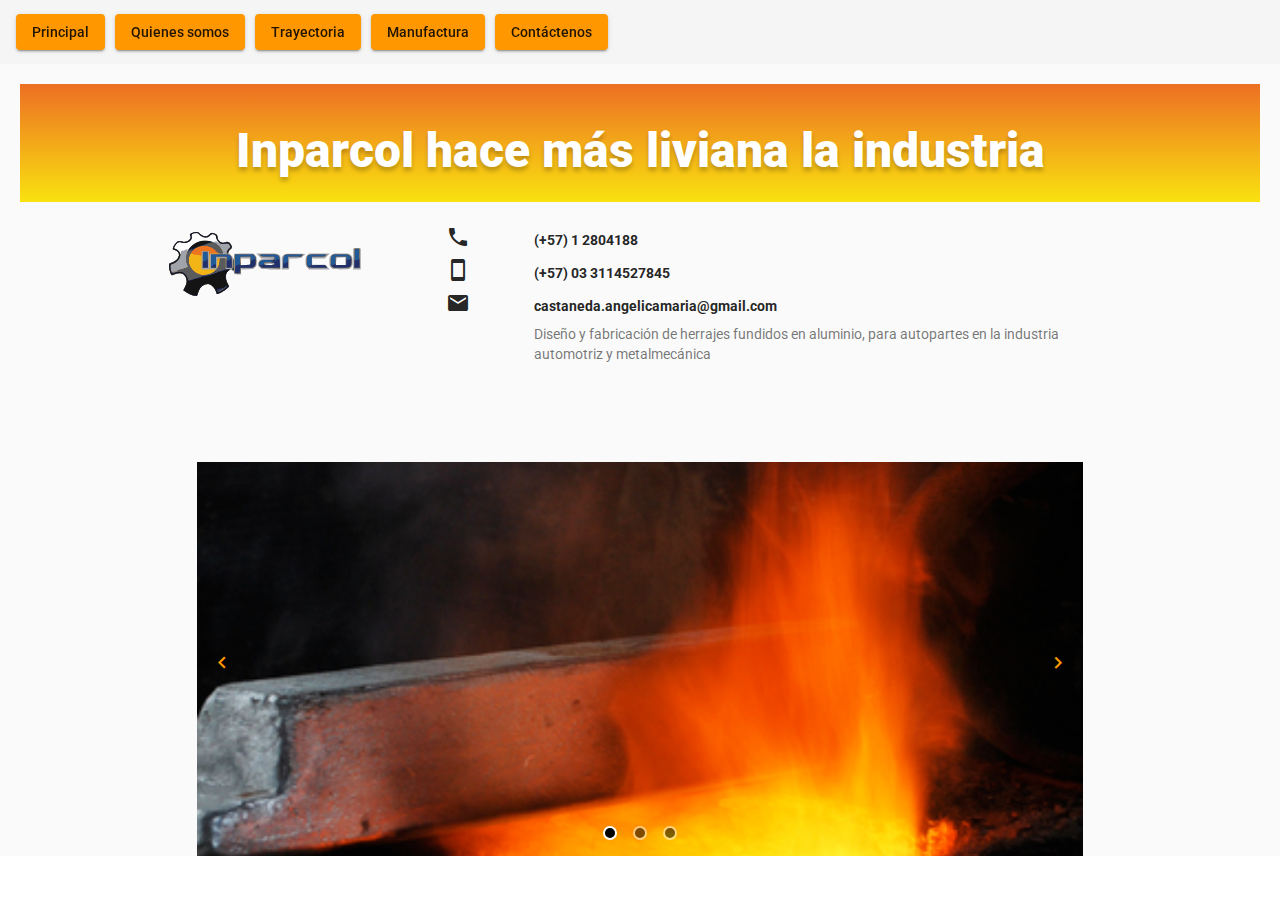
==== commit 1239542c: "feat: update web version" ====
--- a/index.html
+++ b/index.html
@@ -11,5 +11,5 @@
 <link rel="stylesheet" href="styles.0b9852bbbd92931f5238.css"></head>
 <body>
   <app-root></app-root>
-<script src="runtime-es2015.aa36e2789a7b6e5e7675.js" type="module"></script><script src="polyfills-es2015.00d63f1353d1c363651c.js" type="module"></script><script src="runtime-es5.d3647fbfa3de00cd0bdf.js" nomodule defer></script><script src="polyfills-es5.cecc31fb46099274e7eb.js" nomodule defer></script><script src="main-es2015.b982ee44f4d294bf616f.js" type="module"></script><script src="main-es5.69822da9f3160ec748df.js" nomodule defer></script></body>
+<script src="runtime-es2015.aa36e2789a7b6e5e7675.js" type="module"></script><script src="polyfills-es2015.00d63f1353d1c363651c.js" type="module"></script><script src="runtime-es5.d3647fbfa3de00cd0bdf.js" nomodule defer></script><script src="polyfills-es5.cecc31fb46099274e7eb.js" nomodule defer></script><script src="main-es2015.c32563586a8069891e99.js" type="module"></script><script src="main-es5.a1805c53ad0beb0f92ba.js" nomodule defer></script></body>
 </html>
